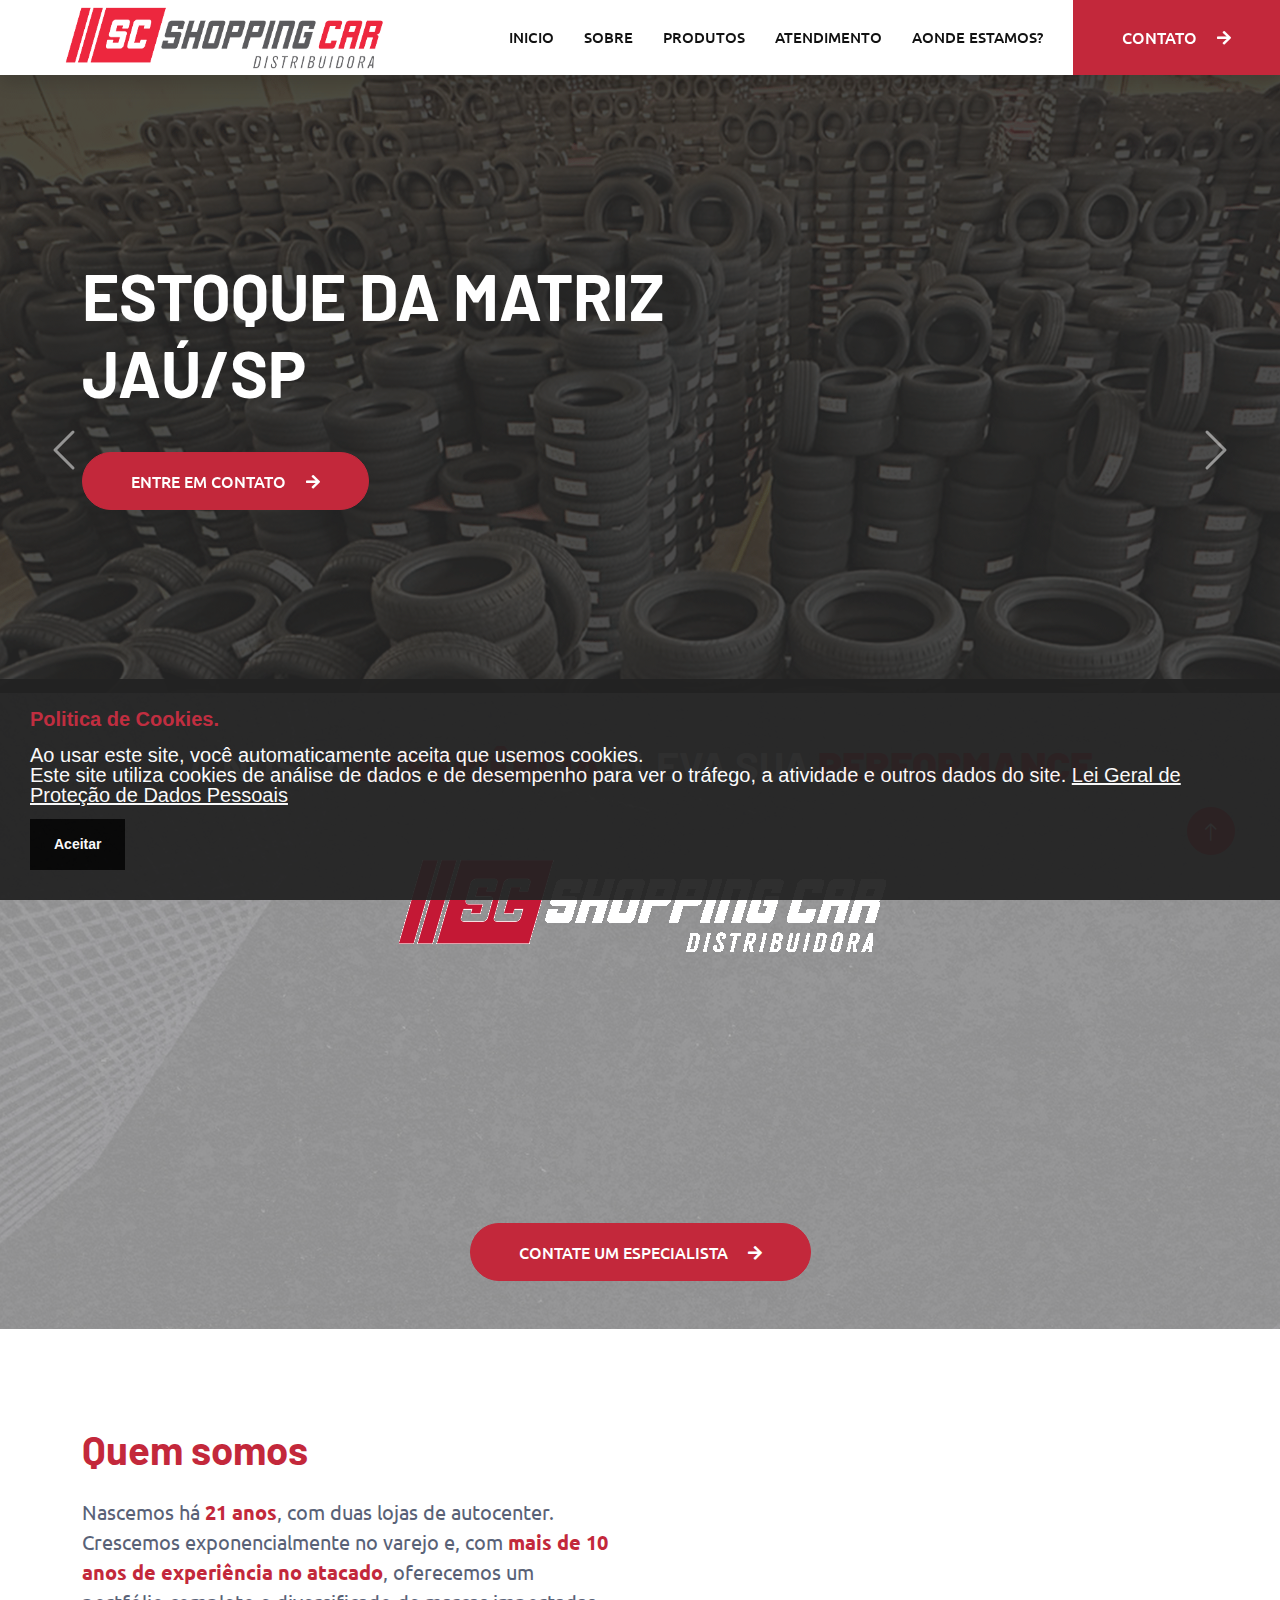
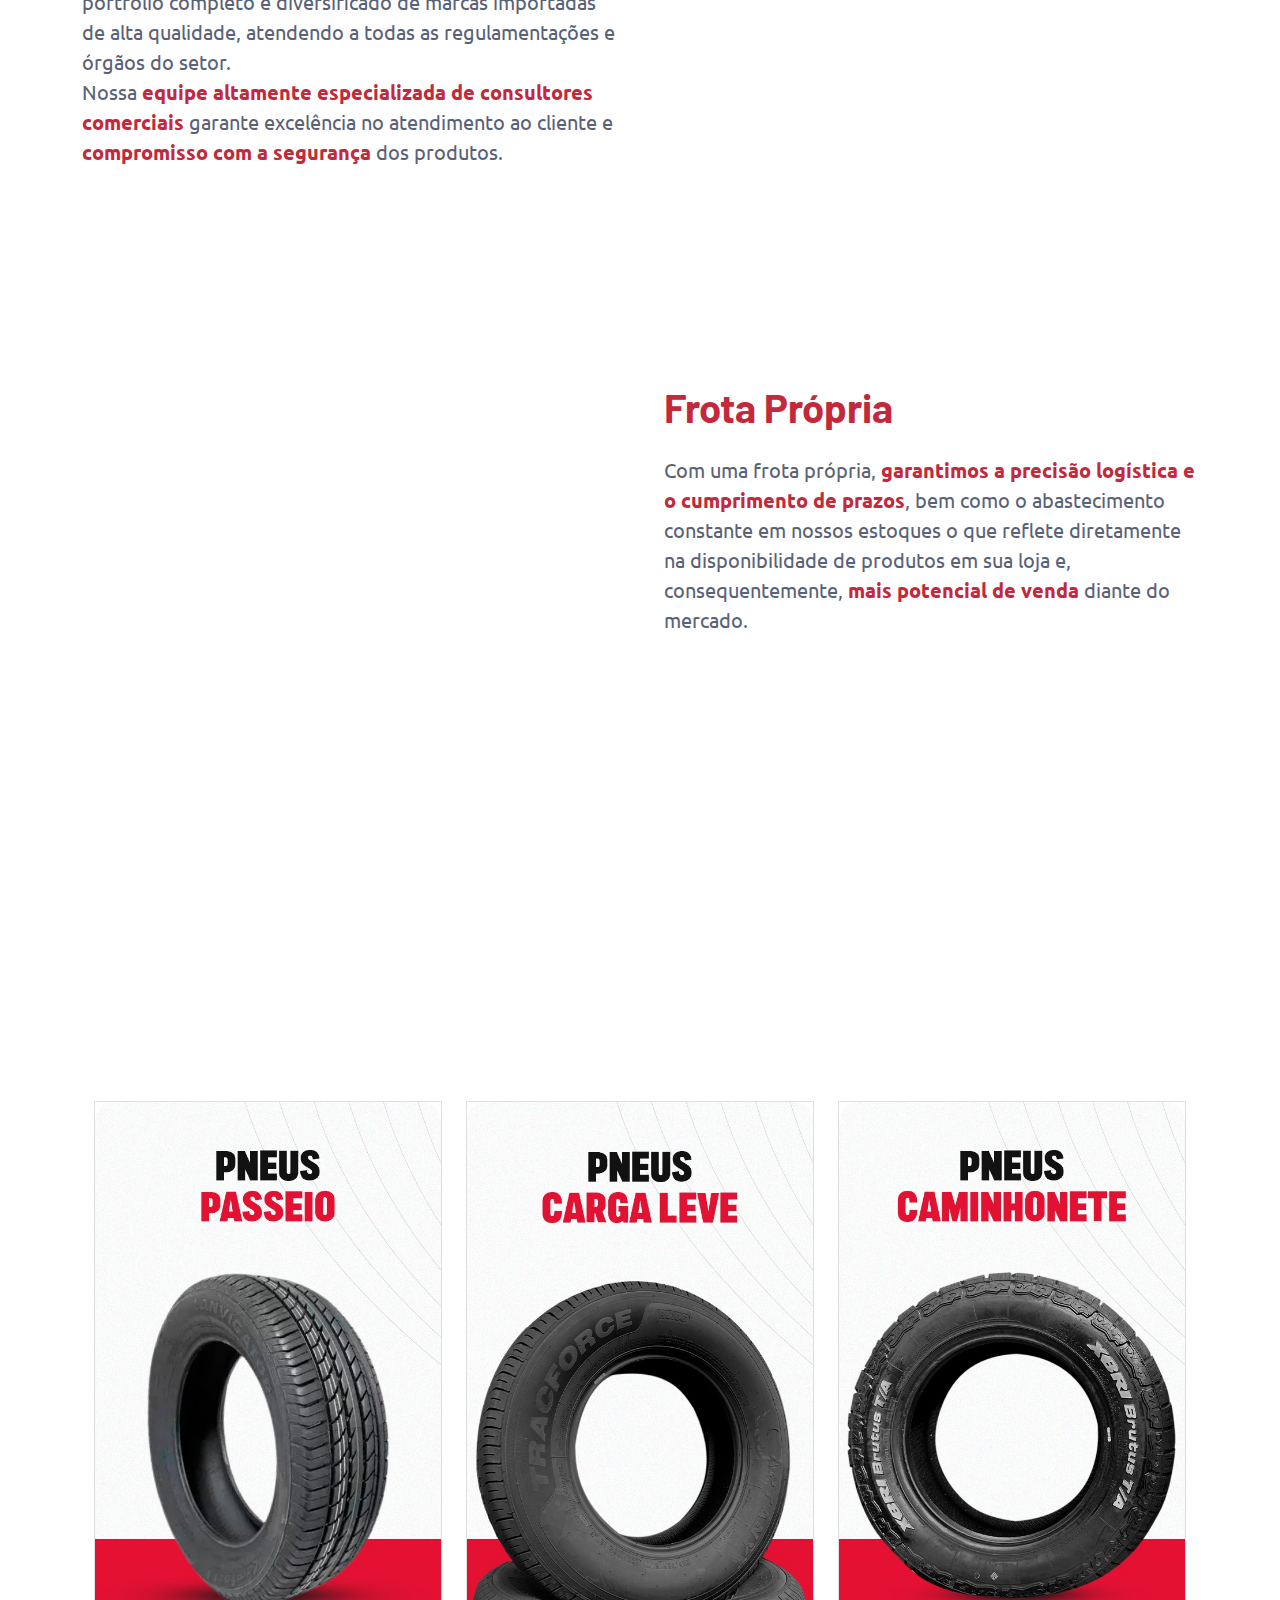
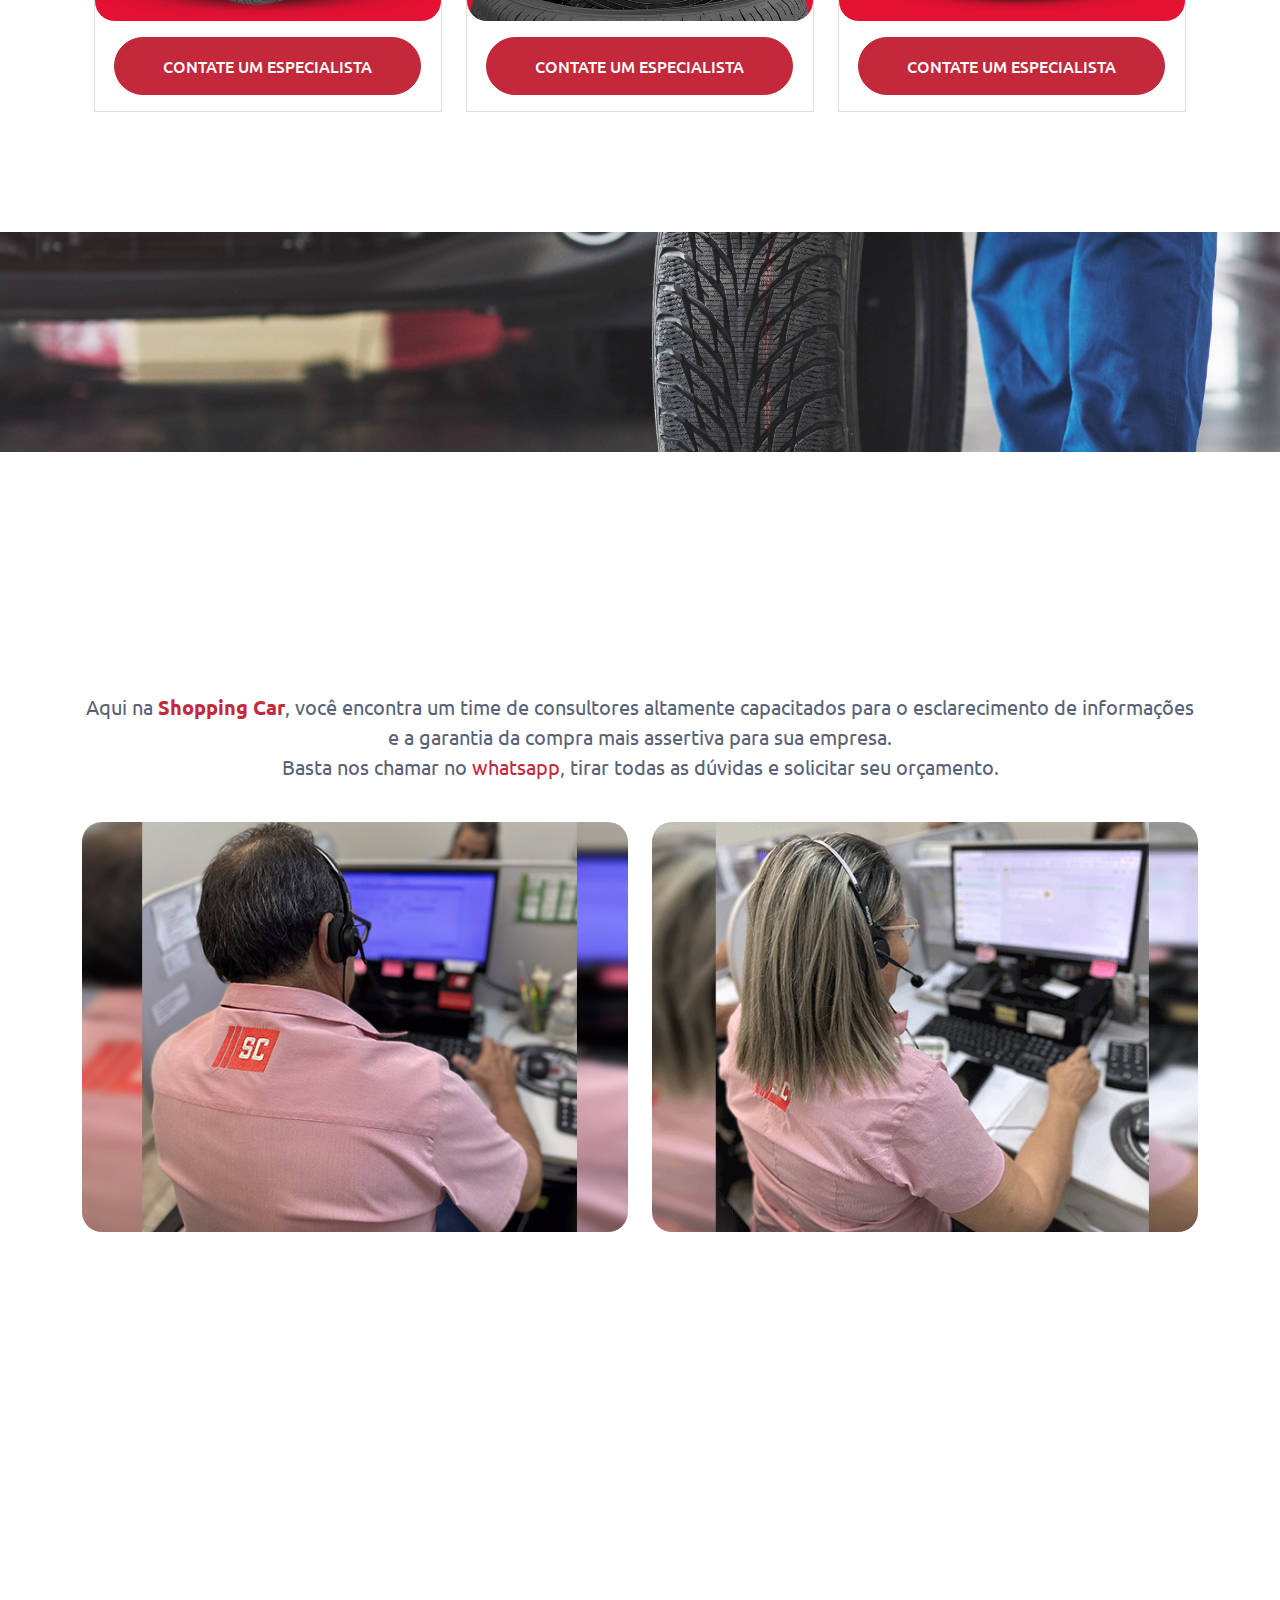
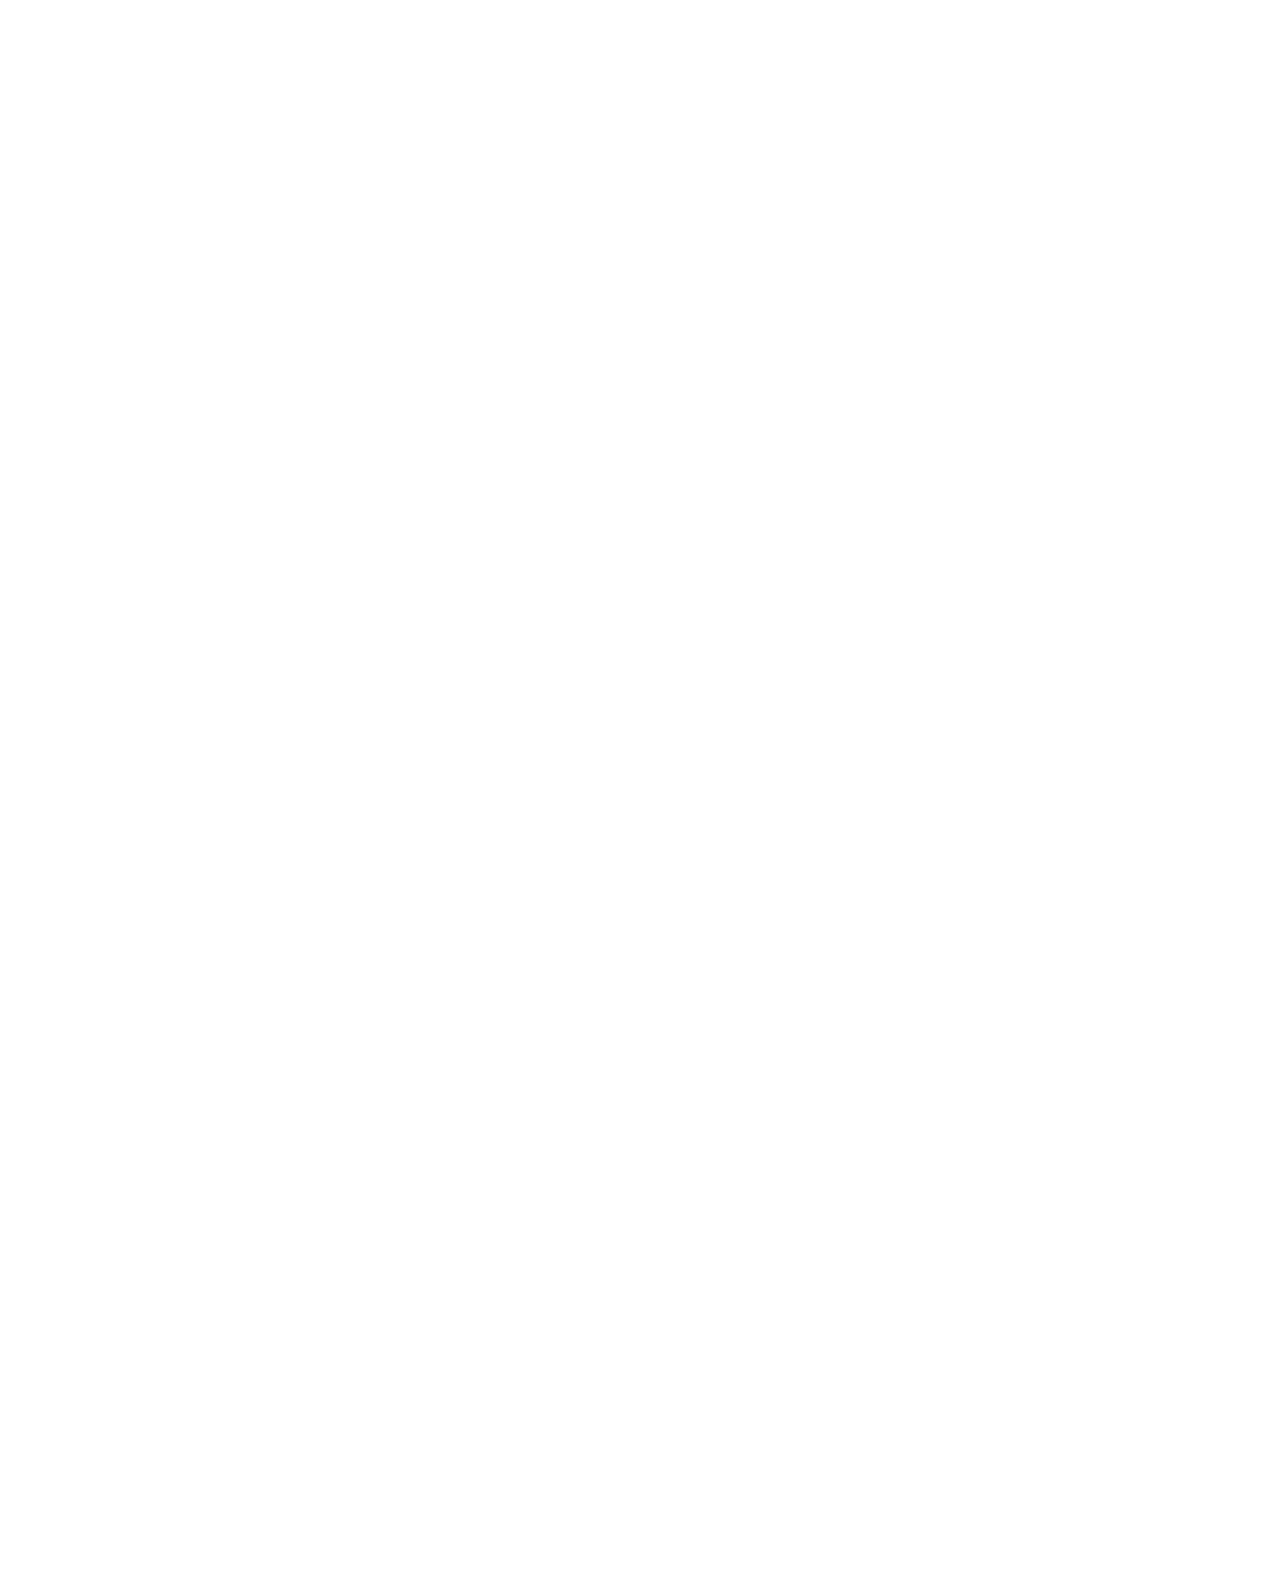
==== index.html @ 3df55d49 "Alterações do Aonde estamos e centralização de textos de contato" ====
<!DOCTYPE html>
<html lang="en">
  <head>
    <style>
      .cookieConsentContainer {
        z-index: 999;
        width: 100%;
        min-height: 20px;
        box-sizing: border-box;
        padding: 30px 30px 30px 30px;
        background: #232323;
        overflow: hidden;
        position: fixed;
        bottom: 0px;
        display: none
      }

      .cookieConsentContainer .cookieTitle a {
        font-family: OpenSans, arial, sans-serif;
        color: #fff;
        font-size: 22px;
        line-height: 20px;
        display: block
      }

      .cookieConsentContainer .cookieDesc p {
        margin: 0;
        padding: 0;
        font-family: OpenSans, arial, sans-serif;
        color: #fff;
        font-size: 13px;
        line-height: 20px;
        display: block;
        margin-top: 10px
      }

      .cookieConsentContainer .cookieDesc a {
        font-family: OpenSans, arial, sans-serif;
        color: #fff;
        text-decoration: underline
      }

      .cookieConsentContainer .cookieButton a {
        display: inline-block;
        font-family: OpenSans, arial, sans-serif;
        color: #fff !important;
        font-size: 14px;
        font-weight: 700;
        margin-top: 14px;
        background: #000;
        box-sizing: border-box;
        padding: 15px 24px;
        text-align: center;
        transition: background .3s
      }

      .cookieConsentContainer .cookieButton a:hover {
        cursor: pointer;
        background: #a83a47
      }

      @media (max-width:980px) {
        .cookieConsentContainer {
          bottom: 0 !important;
          left: 0 !important;
          width: 100% !important
        }
      }
    </style>
    <meta charset="utf-8">
    <title>Shopping Car - Centro Automotivo</title>
    <meta content="width=device-width, initial-scale=1.0" name="viewport">
    <meta content="" name="keywords">
    <meta content="" name="description">
    <!-- Favicon -->
    <link href="img/favicon.ico" rel="icon">
    <!-- Google Web Fonts -->
    <link rel="preconnect" href="https://fonts.googleapis.com">
    <link rel="preconnect" href="https://fonts.gstatic.com" crossorigin>
    <link href="https://fonts.googleapis.com/css2?family=Barlow:wght@600;700&family=Ubuntu:wght@400;500&display=swap" rel="stylesheet">
    <!-- Icon Font Stylesheet -->
    <link href="https://cdnjs.cloudflare.com/ajax/libs/font-awesome/5.10.0/css/all.min.css" rel="stylesheet">
    <link href="https://cdn.jsdelivr.net/npm/bootstrap-icons@1.4.1/font/bootstrap-icons.css" rel="stylesheet">
    <!-- Libraries Stylesheet -->
    <link href="lib/animate/animate.min.css" rel="stylesheet">
    <link href="lib/owlcarousel/assets/owl.carousel.min.css" rel="stylesheet">
    <link href="lib/tempusdominus/css/tempusdominus-bootstrap-4.min.css" rel="stylesheet" />
    <!-- Customized Bootstrap Stylesheet -->
    <link href="css/bootstrap.min.css" rel="stylesheet">
    <!-- Template Stylesheet -->
    <link href="css/style.css" rel="stylesheet">
  </head>
  <body>
    <!-- Spinner Start -->
    <div id="spinner" class="show bg-white position-fixed translate-middle w-100 vh-100 top-50 start-50 d-flex align-items-center justify-content-center">
      <div class="spinner-border text-primary" style="width: 3rem; height: 3rem;" role="status">
        <span class="sr-only">Loading...</span>
      </div>
    </div>
    <!-- Spinner End -->
    <!-- Topbar Start
    <div class="container-fluid bg-light p-0"><div class="row gx-0 d-none d-lg-flex"><div class="col-lg-7 px-5 text-start"><div class="h-100 d-inline-flex align-items-center py-3 me-4"><small class="fa fa-map-marker-alt text-primary me-2"></small><small> Rua Visconde do Rio Branco, 108 - Jaú/SP</small></div><div class="h-100 d-inline-flex align-items-center py-3"><small class="far fa-clock text-primary me-2"></small><small>Segunda - Sexta : 09.00 AM - 09.00 PM</small></div></div><div class="col-lg-5 px-5 text-end"><div class="h-100 d-inline-flex align-items-center py-3 me-4"><small class="fa fa-phone-alt text-primary me-2"></small><small>(014) 3601-3960</small></div><div class="h-100 d-inline-flex align-items-center"><a class="btn btn-sm-square bg-white text-primary me-1" href=""><i class="fab fa-facebook-f"></i></a><a class="btn btn-sm-square bg-white text-primary me-1" href=""><i class="fab fa-twitter"></i></a><a class="btn btn-sm-square bg-white text-primary me-1" href=""><i class="fab fa-linkedin-in"></i></a><a class="btn btn-sm-square bg-white text-primary me-0" href=""><i class="fab fa-instagram"></i></a></div></div></div></div>
     Topbar End -->
    <!-- Navbar Start -->
    <nav class="navbar navbar-expand-lg bg-red navbar-light shadow sticky-top p-0" style="background-color: white;">
      <a href="index.html" class="navbar-brand d-flex align-items-center px-4 px-lg-5">
        <img src="img/logo.png" class="img-fluid logo" alt="" srcset="">
      </a>
      <button type="button" class="navbar-toggler me-4" data-bs-toggle="collapse" data-bs-target="#navbarCollapse">
        <span class="navbar-toggler-icon"></span>
      </button>
      <div class="collapse navbar-collapse" id="navbarCollapse">
        <div class="navbar-nav ms-auto p-4 p-lg-0">
          <a href="#" class="nav-item nav-link" >Inicio</a>
          <a href="#sobre" class="nav-item nav-link" >Sobre</a>
          <a href="#servicos" class="nav-item nav-link" >Produtos</a>
          <a href="#atendimento" class="nav-item nav-link" >Atendimento</a>
          <a href="#aondeEstamos" class="nav-item nav-link" >Aonde Estamos?</a>
        </div>
        <a href="#contato" class="btn btn-primary py-4 px-lg-5 d-none d-lg-block" >Contato <i class="fa fa-arrow-right ms-3"></i>
        </a>
      </div>
    </nav>
    <!-- Navbar End -->
    <!-- Carousel Start -->
    <div class="container-fluid p-0 ">
      <div id="header-carousel" class="carousel slide" data-bs-ride="carousel">
        <div class="carousel-inner">
          <div class="carousel-item active">
            <img class="w-100" src="img/carrosel-estoque-jau-novo2.png" alt="Image">
            <div class="carousel-caption d-flex align-items-center">
              <div class="container">
                <div class="row align-items-center justify-content-center justify-content-lg-start">
                  <div class="col-10 col-lg-7 text-center text-lg-start">
                    <h1 class="display-3 text-white mb-4 pb-3 animated slideInDown">ESTOQUE DA MATRIZ JAÚ/SP</h1>
                    <a href="" class="btn btn-style btn-primary py-3 px-5 animated slideInDown">Entre em Contato <i class="fa fa-arrow-right ms-3"></i>
                    </a>
                  </div>
                </div>
              </div>
            </div>
          </div>
          <div class="carousel-item">
            <img class="w-100" src="img/carrosel-estoque-sorocaba-novo1.png" alt="Image">
            <div class="carousel-caption d-flex align-items-center">
              <div class="container">
                <div class="row align-items-center justify-content-center justify-content-lg-start">
                  <div class="col-10 col-lg-7 text-center text-lg-start">
                    <h1 class="display-3 text-white mb-4 pb-3 animated slideInDown">ESTOQUE DA FILIAL SOROCABA/SP</h1>
                    <a href="" class="btn btn-style btn-primary py-3 px-5 animated slideInDown">Entre em Contato<i class="fa fa-arrow-right ms-3"></i>
                    </a>
                  </div>
                </div>
              </div>
            </div>
          </div>
          <div class="carousel-item">
            <img class="w-100" src="img/carrosel-frota-novo.png" alt="Image">
            <div class="carousel-caption d-flex align-items-center">
              <div class="container">
                <div class="row align-items-center justify-content-center justify-content-lg-start">
                  <div class="col-10 col-lg-7 text-center text-lg-start">
                    <h1 class="display-3 text-white mb-4 pb-3 animated slideInDown">Frota Própria</h1>
                    <h5 class="text-white animated mb-4 pb-3slideInDown">Logística que permite entrega rápida e segura</h5>
                    <a href="" class="btn btn-style btn-primary py-3 px-5 animated slideInDown">Entre em Contato<i class="fa fa-arrow-right ms-3"></i>
                    </a>
                  </div>
                </div>
              </div>
            </div>
          </div>
          <div class="carousel-item">
            <img class="w-100" src="img/carrosel-importacao.png" alt="Image">
            <div class="carousel-caption d-flex align-items-center">
              <div class="container">
                <div class="row align-items-center justify-content-center justify-content-lg-start">
                  <div class="col-10 col-lg-7 text-center text-lg-start">
                    <h1 class="display-3 text-white mb-4 pb-3 animated slideInDown">IMPORTAÇÃO: NOSSA EXPERTISE</h1>
                    <h5 class="text-white animated mb-4 pb-3slideInDown">Garantimos os melhores preços e negociações</h5>
                    <a href="" class="btn btn-style btn-primary py-3 px-5 animated slideInDown">Entre em Contato<i class="fa fa-arrow-right ms-3"></i>
                    </a>
                  </div>
                </div>
              </div>
            </div>
          </div>
        </div>
      </div>
    </div>
    </div>
    </div>
    <button class="carousel-control-prev" type="button" data-bs-target="#header-carousel" data-bs-slide="prev">
      <span class="carousel-control-prev-icon" aria-hidden="true"></span>
      <span class="visually-hidden">Previous</span>
    </button>
    <button class="carousel-control-next" type="button" data-bs-target="#header-carousel" data-bs-slide="next">
      <span class="carousel-control-next-icon" aria-hidden="true"></span>
      <span class="visually-hidden">Next</span>
    </button>
    </div>
    </div>
    <!-- Carousel End -->

<div class="container-principal">
    <div class="  container-xxl py-5">
      <div class="container" style="text-align: center;">
        <h1 class="justify-content-center animated mb-4 pb-3 slideInDown text-uppercase" style="text-align: center; color: #fff;">A nossa <strong >experiência</strong> eleva sua <strong>performance</strong></h1>

        <div class="row g-5">
          <div class="col-lg-12">
            <div class=" text-center position-relative h-100 wow fadeIn" data-wow-delay="0.1s">
              <img class="justify-content-center mb-4 pb-3 img-fluid" src="img/logo-nova.png" alt="">
            </div>
          </div>
          <div class="col-lg-12 ">
            <div class=" text-center position-relative h-100 wow fadeIn" data-wow-delay="0.1s">
              <p class="justify-content-center  animated  slideInDown" style="color: #fff;">A Shopping Car Importadora e Distribuidora é a sua <strong style="color: #fff !important;">melhor escolha quando o assunto é pneus importados</strong>.
                <br>Temos um dos maiores estoques do País, e levamos até você as mais renomadas marcas importadas <br>com o <strong style="color: #fff !important;">atendimento personalizado</strong> de nosso time de consultores. </p>
            </div>
          </div>
          
        </div>
        <a href="" class="btn btn-style btn-primary py-3 px-5 mt-5">Contate um Especialista <i class="fa fa-arrow-right ms-3"></i></a>
      </div>
    </div>
  </div>

  <div class="mb-5">
    <div id="sobre"></div>
  </div>
    <!-- About Start -->
    
    <div class="container-xxl py-5">
      <div class="container">
        <div class="row g-5">
          <div class="col-lg-6">
            <h1 class="mb-4">
              <span class="text-primary">Quem somos</span>
            </h1>
            <p class="mb-4">Nascemos há <strong>21 anos</strong>, com duas lojas de autocenter. <br /> Crescemos exponencialmente no varejo e, com <strong>mais de 10 anos de experiência no atacado</strong>, oferecemos um portfólio completo e diversificado de marcas importadas de alta qualidade, atendendo a todas as regulamentações e órgãos do setor. <br /> Nossa <strong>equipe altamente especializada de consultores comerciais</strong> garante excelência no atendimento ao cliente e <strong>compromisso com a segurança</strong> dos produtos. </p>
          </div>
          <div class="col-lg-3">
            <div class=" text-center position-relative h-100 wow fadeIn" data-wow-delay="0.1s">
              <h3>
                <strong>Matriz Jaú</strong>
              </h3>
              <img class="img-fluid w-100 h-100" src="img/fachada-jau-novo.png" style="object-fit: cover;border-radius: 20px;" alt="">
            </div>
          </div>
          <div class="col-lg-3">
            <div class="text-center position-relative h-100 wow fadeIn" data-wow-delay="0.1s">
              <h3>
                <strong>Filial Sorocaba</strong>
              </h3>
              <img class=" img-fluid w-100 h-100" src="img/Fachada-Sorocaba-novo.png" style="object-fit: cover; border-radius: 20px;" alt="">
            </div>
          </div>
         
        </div>
      </div>
    </div>
    <div class="container-xxl py-5">
      <div class="container">
        <div class="row g-5">
       
        </div>
      </div>
    </div>
    <div class="container-xxl py-5">
      <div class="container">
        <div class="row g-5">
          <div class="col-lg-6 text-center position-relative h-100 wow fadeIn" data-wow-delay="0.1s">
            <img class=" img-fluid" src="img/frota.png" style="object-fit: cover; border-radius: 20px;" alt="">
          </div>
          <div class="col-lg-6">
            <h1 class="mb-4">
              <span class="text-primary">Frota Própria</span>
            </h1>
            <p class="mb-4">Com uma frota própria, <strong>garantimos a precisão logística e o cumprimento de prazos</strong>, bem como o abastecimento constante em nossos estoques o que reflete diretamente na disponibilidade de produtos em sua loja e, consequentemente, <strong>mais potencial de venda</strong> diante do mercado. </p>
          </div>
         
      
        </div>
      </div>
    </div>
    </div>

    <div class="mb-5">
      <div id="servicos"></div>
    </div>
  
    <div class="container-xxl service py-5">
      <div class="container">
        <div class="text-center wow fadeInUp" data-wow-delay="0.1s">
          <h1 class="mb-5"><strong>Explore Nossos Produtos </strong></h1>
          <h4 class="mb-5">Confira as nossas linhas completas de pneus para os mais diversos segmentos</h4>
        </div>
        <div class="container">
          <!-- Card deck -->
          <div class="card-deck row">
            <div class="col-xs-12 col-sm-6 col-md-4 mb-4">
              <!-- Card -->
              <div class="card">
                <!--Card image-->
                <div class="view overlay">
                  <img class="card-img-top img-fluid" style="border-radius: 20px;" src="img/pneu-de-passeio-novo.png.jpg" alt="Card image cap">
                  <a href="#!">
                    <div class="mask rgba-white-slight"></div>
                  </a>
                </div>
                <!--Card content-->
                <div class="card-body" style="text-align: center;">
                  <!--Title-->
                 
                  <!--Text-->
                  
                  <a class="btn btn-style btn-primary py-3 px-5 animated slideInDown">Contate um Especialista</a>
                </div>
              </div>
              <!-- Card -->
            </div>
            <div class="col-xs-12 col-sm-6 col-md-4">
              <!-- Card -->
              <div class="card mb-4">
                <!--Card image-->
                <div class="view overlay">
                  <img class="card-img-top img-fluid" style="border-radius: 20px;" src="img/pneu-de-carga-novo.png.jpg" alt="Card image cap">
                  <a href="#!">
                    <div class="mask rgba-white-slight"></div>
                  </a>
                </div>
                <!--Card content-->
                <div class="card-body" style="text-align: center;">
                  <!--Title-->
               
                  <!--Text-->
                 
                  <a class="btn btn-style btn-primary py-3 px-5 animated slideInDown">Contate um Especialista</a>
                </div>
              </div>
              <!-- Card -->
            </div>
            <div class="col-xs-12 col-sm-6 col-md-4">
              <!-- Card -->
              <div class="card mb-4">
                <!--Card image-->
                <div class="view overlay">
                  <img class="card-img-top img-fluid" style="border-radius: 20px;" src="img/pneu-de-caminhonete-novo-novo.png.jpg" alt="Card image cap">
                  <a href="#!">
                    <div class="mask rgba-white-slight"></div>
                  </a>
                </div>
                <!--Card content-->
                <div class="card-body" style="text-align: center;">
                  <!--Title-->
                
                  <!--Text-->
                  
                  <a class="btn btn-style btn-primary py-3 px-5 animated slideInDown">Contate um Especialista</a>
                </div>
              </div>
              <!-- Card -->
            </div>
          </div>
        </div>
      </div>
    </div>
    <!-- Fact Start -->
    <div class="container-fluid fact bg-dark my-5 py-5">
      <div class="container">
        <div class="row g-4">
          <div class="col-md-6 col-lg-3 text-center wow fadeIn" data-wow-delay="0.1s">
            <i class="fa fa-check fa-2x text-white mb-3"></i>
            <h2 class="text-white mb-2" data-toggle="counter-up">21</h2>
            <p class="text-white mb-0">Anos de Experiencia</p>
          </div>
          <div class="col-md-6 col-lg-3 text-center wow fadeIn" data-wow-delay="0.3s">
            <i class="fa fa-users-cog fa-2x text-white mb-3"></i>
            <h2 class="text-white mb-2" data-toggle="counter-up">+100</h2>
            <p class="text-white mb-0">Técnicos Especializados</p>
          </div>
          <div class="col-md-6 col-lg-3 text-center wow fadeIn" data-wow-delay="0.5s">
            <i class="fa fa-users fa-2x text-white mb-3"></i>
            <h2 class="text-white mb-2" data-toggle="counter-up">+5000</h2>
            <p class="text-white mb-0">Clientes Satisfeitos</p>
          </div>
          <div class="col-md-6 col-lg-3 text-center wow fadeIn" data-wow-delay="0.7s">
            <i class="fa fa-car fa-2x text-white mb-3"></i>
            <h2 class="text-white mb-2" data-toggle="counter-up">+2000</h2>
            <p class="text-white mb-0">Reparos</p>
          </div>
        </div>
      </div>
    </div>
    <!-- Fact End -->
    <!-- Contact Start -->
    <div class="mb-5">
      <div id="atendimento"></div>
    </div>
    <br>


    
    <div class="container-xxl py-5">
      <div class="container">
        <div class="row g-4 mb-5">
            <div class="text-center wow fadeInUp" data-wow-delay="0.1s">
                <h1 class="mb-5"><strong>Atendimento Personalizado </strong></h1>
              </div>
              <div class="col-12 text-center">
                <p> Aqui na <strong>Shopping Car</strong>, você encontra um time de consultores altamente capacitados para o esclarecimento de informações<br>
                  e a garantia da compra mais assertiva para sua empresa.<br>Basta nos chamar no <a href="#">whatsapp</a>, tirar todas as dúvidas e solicitar seu orçamento. </p>
              </div>  
              <div class="col-6 atendimento-image">
                <img class="img-fluid" style="border-radius: 20px;" src="img/atendimento.png" alt="">
            </div>
            
             
            <div class="col-6 atendimento-image">
              <img class="img-fluid" style="border-radius: 20px;" src="img/atendimento-2.png" alt="">
          </div>
        
          
          </div>
          <div class="mb-5">
            <div id="aondeEstamos"></div>
          </div>

          <div class="col-md-12 ">
            <div class="row">
              <div class="col-md-12 wow fadeIn text-center" data-wow-delay="0.1s">
                <h1 class="mb-5"><strong>Aonde Estamos </strong></h1>
                <p class="mb-5">Estamos localizados estrategicamente em Jaú/SP e Sorocaba/SP, o que  proporciona uma logística eficiente e <br><strong>garantia dos melhores prazos no Estado de São Paulo</strong>.</p>
                <img class="img-fluid"  style="border-radius: 20px;" src="img/mapa-grande-filiais-matriz-novo.png" alt="">
              </div>
            </div>
          </div>

          <div class="mb-5">
            <div id="contato"></div>
          </div>

          <br>
        <div class="text-center wow fadeInUp mt-5" data-wow-delay="0.1s">
          <h1 class="mb-5"><strong>Cadastre-se e garanta condições exclusivas</strong></h1>
        </div>
        <div class="row g-4">
          <div class="col-md-12 mb-3">
            <div class="wow fadeInUp" data-wow-delay="0.2s">
              <form action="https://formsubmit.co/guilhermelara.developer@outlook.com" method="POST">
                <div class="row g-3">
                  <div class="col-md-3">
                    <div class="form-floating">
                      <input type="text" class="form-control" id="name" name="Nome" placeholder="Nome" required>
                      <label for="name">Seu Nome</label>
                    </div>
                  </div>
                  <div class="col-3">
                    <div class="form-floating">
                      <input type="tel" class="form-control" id="subject" name="Assunto" placeholder="Assunto" required>
                      <label for="subject">Whatsapp</label>
                    </div>
                  </div>
                  <div class="col-md-6">
                    <div class="form-floating">
                      <input type="email" class="form-control" name="Email" id="email" placeholder="Email" required>
                      <label for="email">Email</label>
                    </div>
                  </div>
                
             
                  <div class="col-12">
                    <button class="btn btn-style btn-primary w-100 py-3" type="submit">Enviar</button>
                    <input type="hidden" name="_next" value="https://devguilara.github.io/shopping-car/obrigado.html">
                    <input type="text" name="_honey" style="display:none">
                    <input type="hidden" name="_captcha" value="false">
                  </div>
                </div>
              </form>
            </div>
          </div>
        </div>
        <br>
       

      </div>
    </div>
    <!-- Contact End -->
    <!-- Footer Start -->
    <div class="container-fluid bg-dark text-light footer pt-5 mt-5 wow fadeIn" data-wow-delay="0.1s">
      <div class="container py-5">
        <div class="row g-5">
          <div class="col-lg-3 col-md-6">
            <h4 class="text-light mb-4">Matriz - Jaú/SP</h4>
            <p class="mb-2">
              <i class="fa fa-map-marker-alt me-3"></i>Av. José Eduardo do Amaral Carvalho, 410
            </p>
            <p class="mb-2">
              <i class="fa fa-phone-alt me-3"></i>(14) 3418-9800
            </p>
            <p class="mb-2">
              <i class="fa fa-phone-alt me-3"></i>(14) 3418-9700
            </p>
            <p class="mb-2">
              <i class="fa fa-envelope me-3"></i>info@example.com
            </p>
            <div class="d-flex pt-2">
              <a class="btn btn-outline-light btn-social" href="">
                <i class="fab fa-facebook-f"></i>
              </a>
              <a class="btn btn-outline-light btn-social" href="">
                <i class="fab fa-instagram"></i>
              </a>
              <a class="btn btn-outline-light btn-social" href="">
                <i class="fab fa-linkedin-in"></i>
              </a>
            </div>
          </div>
          <div class="col-lg-3 col-md-6">
            <h4 class="text-light mb-4">Filial 1 – Sorocaba/SP </h4>
            <p class="mb-2">
              <i class="fa fa-map-marker-alt me-3"></i>Rua Antonio Carlos de Barros Bruni, 208
            </p>
            <p class="mb-2">
              <i class="fa fa-phone-alt me-3"></i>(15) 3318-8319
            </p>
            <p class="mb-2">
              <i class="fa fa-envelope me-3"></i>info@example.com
            </p>
          </div>
          <div class="col-lg-3 col-md-6">
            <h4 class="text-light mb-4">Institucional</h4>
            <a class="btn btn-link" href="">Trocas e devoluções</a>
            <a class="btn btn-link" href="">Manual de garantia</a>
            <a class="btn btn-link" href="">Política de Privacidade</a>
            <a class="btn btn-link" href="">Entregas</a>
          </div>
          <div class="col-lg-3 col-md-6">
            <h4 class="text-light mb-4">Empresa</h4>
            <a class="btn btn-link" href="">Quem Somos</a>
            <a class="btn btn-link" href="">Trabalhe Conosco</a>
          </div>
        </div>
      </div>
      <div class="container">
        <div class="copyright">
          <div class="row">
            <div class="col-md-6 text-center text-md-start mb-3 mb-md-0"> &copy; <a class="border-bottom" href="#">Shopping Car</a> 2023 | All Right Reserved. </a>
            </div>
            <div class="col-md-6 text-center text-md-end">
              <div class="footer-menu">
                <a href="">Lei de Dados</a>
              </div>
            </div>
          </div>
        </div>
      </div>
    </div>
    <!-- Footer End
    <a href="https://api.whatsapp.com/send?phone=51955081075&text=Hola%21%20Quisiera%20m%C3%A1s%20informaci%C3%B3n%20sobre%20Varela%202." class="float" target="_blank">
    <i class="fab fa-whatsapp my-float"></i>
    </a>
     -->
    <!-- Back to Top -->
    <a href="#" class="btn btn-style btn-lg btn-primary btn-lg-square back-to-top">
      <i class="bi bi-arrow-up"></i>
    </a>
    <!-- Meta Pixel Code -->
    <script>
      !function(f, b, e, v, n, t, s) {
        if (f.fbq) return;
        n = f.fbq = function() {
          n.callMethod ? n.callMethod.apply(n, arguments) : n.queue.push(arguments)
        };
        if (!f._fbq) f._fbq = n;
        n.push = n;
        n.loaded = !0;
        n.version = '2.0';
        n.queue = [];
        t = b.createElement(e);
        t.async = !0;
        t.src = v;
        s = b.getElementsByTagName(e)[0];
        s.parentNode.insertBefore(t, s)
      }(window, document, 'script', 'https://connect.facebook.net/en_US/fbevents.js');
      fbq('init', '599677485477394');
      fbq('track', 'PageView');
    </script>
    <noscript>
      <img height="1" width="1" style="display:none" src="https://www.facebook.com/tr?id=599677485477394&ev=PageView&noscript=1" />
    </noscript>
    <!-- End Meta Pixel Code -->
    <!-- JavaScript Libraries -->
    <script src="https://code.jquery.com/jquery-3.4.1.min.js"></script>
    <script src="https://cdn.jsdelivr.net/npm/bootstrap@5.0.0/dist/js/bootstrap.bundle.min.js"></script>
    <script src="lib/wow/wow.min.js"></script>
    <script src="lib/easing/easing.min.js"></script>
    <script src="lib/waypoints/waypoints.min.js"></script>
    <script src="lib/counterup/counterup.min.js"></script>
    <script src="lib/owlcarousel/owl.carousel.min.js"></script>
    <script src="lib/tempusdominus/js/moment.min.js"></script>
    <script src="lib/tempusdominus/js/moment-timezone.min.js"></script>
    <script src="lib/tempusdominus/js/tempusdominus-bootstrap-4.min.js"></script>
    <!-- Template Javascript -->
    <script>var purecookieTitle="<p style='color:#c3283b; '><strong>Politica de Cookies.</strong></p>",purecookieDesc="Ao usar este site, você automaticamente aceita que usemos cookies. <br/> Este site utiliza cookies de análise de dados e de desempenho para ver o tráfego, a atividade e outros dados do site.",purecookieLink='<a href="https://www.planalto.gov.br/ccivil_03/_ato2015-2018/2018/lei/l13709.htm" target="_blank">Lei Geral de Proteção de Dados Pessoais</a>',purecookieButton="Aceitar";function pureFadeIn(e,o){var i=document.getElementById(e);i.style.opacity=0,i.style.display=o||"block",function e(){var o=parseFloat(i.style.opacity);(o+=.02)>1||(i.style.opacity=o,requestAnimationFrame(e))}()}function pureFadeOut(e){var o=document.getElementById(e);o.style.opacity=1,function e(){(o.style.opacity-=.02)<0?o.style.display="none":requestAnimationFrame(e)}()}function setCookie(e,o,i){var t="";if(i){var n=new Date;n.setTime(n.getTime()+24*i*60*60*1e3),t="; expires="+n.toUTCString()}document.cookie=e+"="+(o||"")+t+"; path=/"}function getCookie(e){for(var o=e+"=",i=document.cookie.split(";"),t=0;t<i.length;t++){for(var n=i[t];" "==n.charAt(0);)n=n.substring(1,n.length);if(0==n.indexOf(o))return n.substring(o.length,n.length)}return null}function eraseCookie(e){document.cookie=e+"=; Max-Age=-99999999;"}function cookieConsent(){getCookie("purecookieDismiss")||(document.body.innerHTML+='<div class="cookieConsentContainer" id="cookieConsentContainer"><div class="cookieTitle"><a>'+purecookieTitle+'</a></div><div class="cookieDesc"><p>'+purecookieDesc+" "+purecookieLink+'</p></div><div class="cookieButton"><a onClick="purecookieDismiss();">'+purecookieButton+"</a></div></div>",pureFadeIn("cookieConsentContainer"))}function purecookieDismiss(){setCookie("purecookieDismiss","1",7),pureFadeOut("cookieConsentContainer")}window.onload=function(){cookieConsent()};</script>
    <script src="js/main.js"></script>
  </body>
</html>
---- css/style.css ----
/********** Template CSS **********/
:root {
    --primary: #c3283b;
    --secondary: #5c5e64;
    --light: #F2F2F2;
    --dark: #111111;
}
strong {
    color: #c3283b !important;
}
p {
    font-size: 20px !important;
}
.fw-medium {
    font-weight: 600 !important;
}

.back-to-top {
    position: fixed;
    display: none;
    right: 45px;
    bottom: 45px;
    z-index: 99;
}


/*** Spinner ***/
#spinner {
    opacity: 0;
    visibility: hidden;
    transition: opacity .5s ease-out, visibility 0s linear .5s;
    z-index: 99999;
}

#spinner.show {
    transition: opacity .5s ease-out, visibility 0s linear 0s;
    visibility: visible;
    opacity: 1;
}


/*** Button ***/
.btn {
    font-weight: 500;
    text-transform: uppercase;
    transition: .5s;
}

.btn.btn-primary,
.btn.btn-secondary {
    color: #FFFFFF;
}

.btn-square {
    width: 38px;
    height: 38px;
}

.btn-sm-square {
    width: 32px;
    height: 32px;
}

.btn-lg-square {
    width: 48px;
    height: 48px;
}

.btn-square,
.btn-sm-square,
.btn-lg-square {
    padding: 0;
    display: flex;
    align-items: center;
    justify-content: center;
    font-weight: normal;
    border-radius: 2px;
}
.logo{
   height:100px !important;
}

/*** Navbar ***/
.navbar .dropdown-toggle::after {
    border: none;
    content: "\f107";
    font-family: "Font Awesome 5 Free";
    font-weight: 900;
    vertical-align: middle;
    margin-left: 8px;
}

.navbar-light .navbar-nav .nav-link {
    margin-right: 30px;
    padding: 25px 0;
    color: #FFFFFF;
    font-size: 15px;
    text-transform: uppercase;
    outline: none;
    text-align: center;
}

.navbar-light .navbar-nav .nav-link:hover,
.navbar-light .navbar-nav .nav-link.active {
    color: var(--primary);
}

@media (max-width: 991.98px) {
    .navbar-light .navbar-nav .nav-link  {
        margin-right: 0;
        padding: 10px 0;
    }

    .navbar-light .navbar-nav {
        border-top: 1px solid #EEEEEE;
    }
}

.navbar-light .navbar-brand,
.navbar-light a.btn {
    height: 75px;
}

.navbar-light .navbar-nav .nav-link {
    color: var(--dark);
    font-weight: 500;
}

.navbar-light.sticky-top {
    top: -100px;
    transition: .5s;
}

@media (min-width: 992px) {
    .navbar .nav-item .dropdown-menu {
        display: block;
        border: none;
        margin-top: 0;
        top: 150%;
        opacity: 0;
        visibility: hidden;
        transition: .5s;
    }

    .navbar .nav-item:hover .dropdown-menu {
        top: 100%;
        visibility: visible;
        transition: .5s;
        opacity: 1;
    }
}


/*** Header ***/
.carousel-caption {
    top: 0;
    left: 0;
    right: 0;
    bottom: 0;
    background: rgba(0, 0, 0, .7);
    z-index: 1;
}

.carousel-control-prev,
.carousel-control-next {
    width: 10%;
}

.carousel-control-prev-icon,
.carousel-control-next-icon {
    width: 3rem;
    height: 3rem;
}

@media (max-width: 768px) {
    #header-carousel .carousel-item {
        position: relative;
        min-height: 450px;
    }
    
    #header-carousel .carousel-item img {
        position: absolute;
        width: 100%;
        height: 100%;
        object-fit: cover;
    }
}

.page-header {
    background-position: center center;
    background-repeat: no-repeat;
    background-size: cover;
}

.page-header-inner {
    background: rgba(0, 0, 0, .7);
}

.breadcrumb-item + .breadcrumb-item::before {
    color: var(--light);
}


/*** Facts ***/
.fact {
    background: url(../img/bg-1.png);
    background-position: center center;
    background-repeat: no-repeat;
    background-size: cover;
}


/*** Service ***/
.service .nav .nav-link {
    background: var(--light);
    transition: .5s;
}

.service .nav .nav-link.active {
    background: var(--primary);
}

.service .nav .nav-link.active h4 {
    color: #FFFFFF !important;
}


/*** Booking ***/
.booking {
    background: linear-gradient(rgba(0, 0, 0, .7), rgba(0, 0, 0, .7)), url(../img/carousel-bg-2.jpg) center center no-repeat;
    background-size: cover;
}

.bootstrap-datetimepicker-widget.bottom {
    top: auto !important;
}

.bootstrap-datetimepicker-widget .table * {
    border-bottom-width: 0px;
}

.bootstrap-datetimepicker-widget .table th {
    font-weight: 500;
}

.bootstrap-datetimepicker-widget.dropdown-menu {
    padding: 10px;
    border-radius: 2px;
}

.bootstrap-datetimepicker-widget table td.active,
.bootstrap-datetimepicker-widget table td.active:hover {
    background: var(--primary);
}

.bootstrap-datetimepicker-widget table td.today::before {
    border-bottom-color: var(--primary);
}


/*** Team ***/
.team-item .team-overlay {
    display: flex;
    align-items: center;
    justify-content: center;
    background: var(--primary);
    transform: scale(0);
    transition: .5s;
}

.team-item:hover .team-overlay {
    transform: scale(1);
}

.team-item .team-overlay .btn {
    color: var(--primary);
    background: #FFFFFF;
}

.team-item .team-overlay .btn:hover {
    color: #FFFFFF;
    background: var(--secondary)
}


/*** Testimonial ***/
.testimonial-carousel .owl-item .testimonial-text,
.testimonial-carousel .owl-item.center .testimonial-text * {
    transition: .5s;
}

.testimonial-carousel .owl-item.center .testimonial-text {
    background: var(--primary) !important;
}

.testimonial-carousel .owl-item.center .testimonial-text * {
    color: #FFFFFF !important;
}

.testimonial-carousel .owl-dots {
    margin-top: 24px;
    display: flex;
    align-items: flex-end;
    justify-content: center;
}

.testimonial-carousel .owl-dot {
    position: relative;
    display: inline-block;
    margin: 0 5px;
    width: 15px;
    height: 15px;
    border: 1px solid #CCCCCC;
    transition: .5s;
}

.testimonial-carousel .owl-dot.active {
    background: var(--primary);
    border-color: var(--primary);
}


/*** Footer ***/
.footer {
    background: linear-gradient(rgba(0, 0, 0, .9), rgba(0, 0, 0, .9)), url(../img/carousel-bg-1.jpg) center center no-repeat;
    background-size: cover;
}

.footer .btn.btn-social {
    margin-right: 5px;
    width: 35px;
    height: 35px;
    display: flex;
    align-items: center;
    justify-content: center;
    color: var(--light);
    border: 1px solid #FFFFFF;
    border-radius: 35px;
    transition: .3s;
}


.footer .btn.btn-social:hover {
    color: var(--primary);
}

.footer .btn.btn-link {
    display: block;
    margin-bottom: 5px;
    padding: 0;
    text-align: left;
    color: #FFFFFF;
    font-size: 15px;
    font-weight: normal;
    text-transform: capitalize;
    transition: .3s;
}

.footer .btn.btn-link::before {
    position: relative;
    content: "\f105";
    font-family: "Font Awesome 5 Free";
    font-weight: 900;
    margin-right: 10px;
}

.footer .btn.btn-link:hover {
    letter-spacing: 1px;
    box-shadow: none;
}

.footer .copyright {
    padding: 25px 0;
    font-size: 15px;
    border-top: 1px solid rgba(256, 256, 256, .1);
}

.footer .copyright a {
    color: var(--light);
}

.footer .footer-menu a {
    margin-right: 15px;
    padding-right: 15px;
    border-right: 1px solid rgba(255, 255, 255, .3);
}

.footer .footer-menu a:last-child {
    margin-right: 0;
    padding-right: 0;
    border-right: none;
}
.card-img-top {
    width: 100%;
    object-fit: cover;
}
.btn-style {
    border-radius: 35px !important; 
}
.form-control{
    border-radius: 15px;
}
@media (max-width: 768px){
    .card-img-top {
        width: 100%;
        height: auto;
        object-fit: cover;
    }
    p {
        font-size: 20px !important;
    }   

    .view .overlay img {
        height: 10% ;
    }

    .atendimento-image{
        width: 100%;
    }
}


.float{
	position:fixed;
	width:60px;
	height:60px;
	bottom:120px;
	right:40px;
	background-color:#25d366;
	color:#FFF;
	border-radius:50px;
	text-align:center;
  font-size:30px;
	box-shadow: 2px 2px 3px #999;
  z-index:100;
}

.my-float{
	margin-top:16px;
}

.container-principal{
    background-image: url(../img/banner-bg.png);
    
    
}
@media only screen and (min-width: 1900px){
    .container-principal{
        background-image: url(../img/bg-principal-novo.png);
        
        
    }
}

.container-principal strong{
        color:black;
}
.carousel-item img{
    opacity: 55%;
}
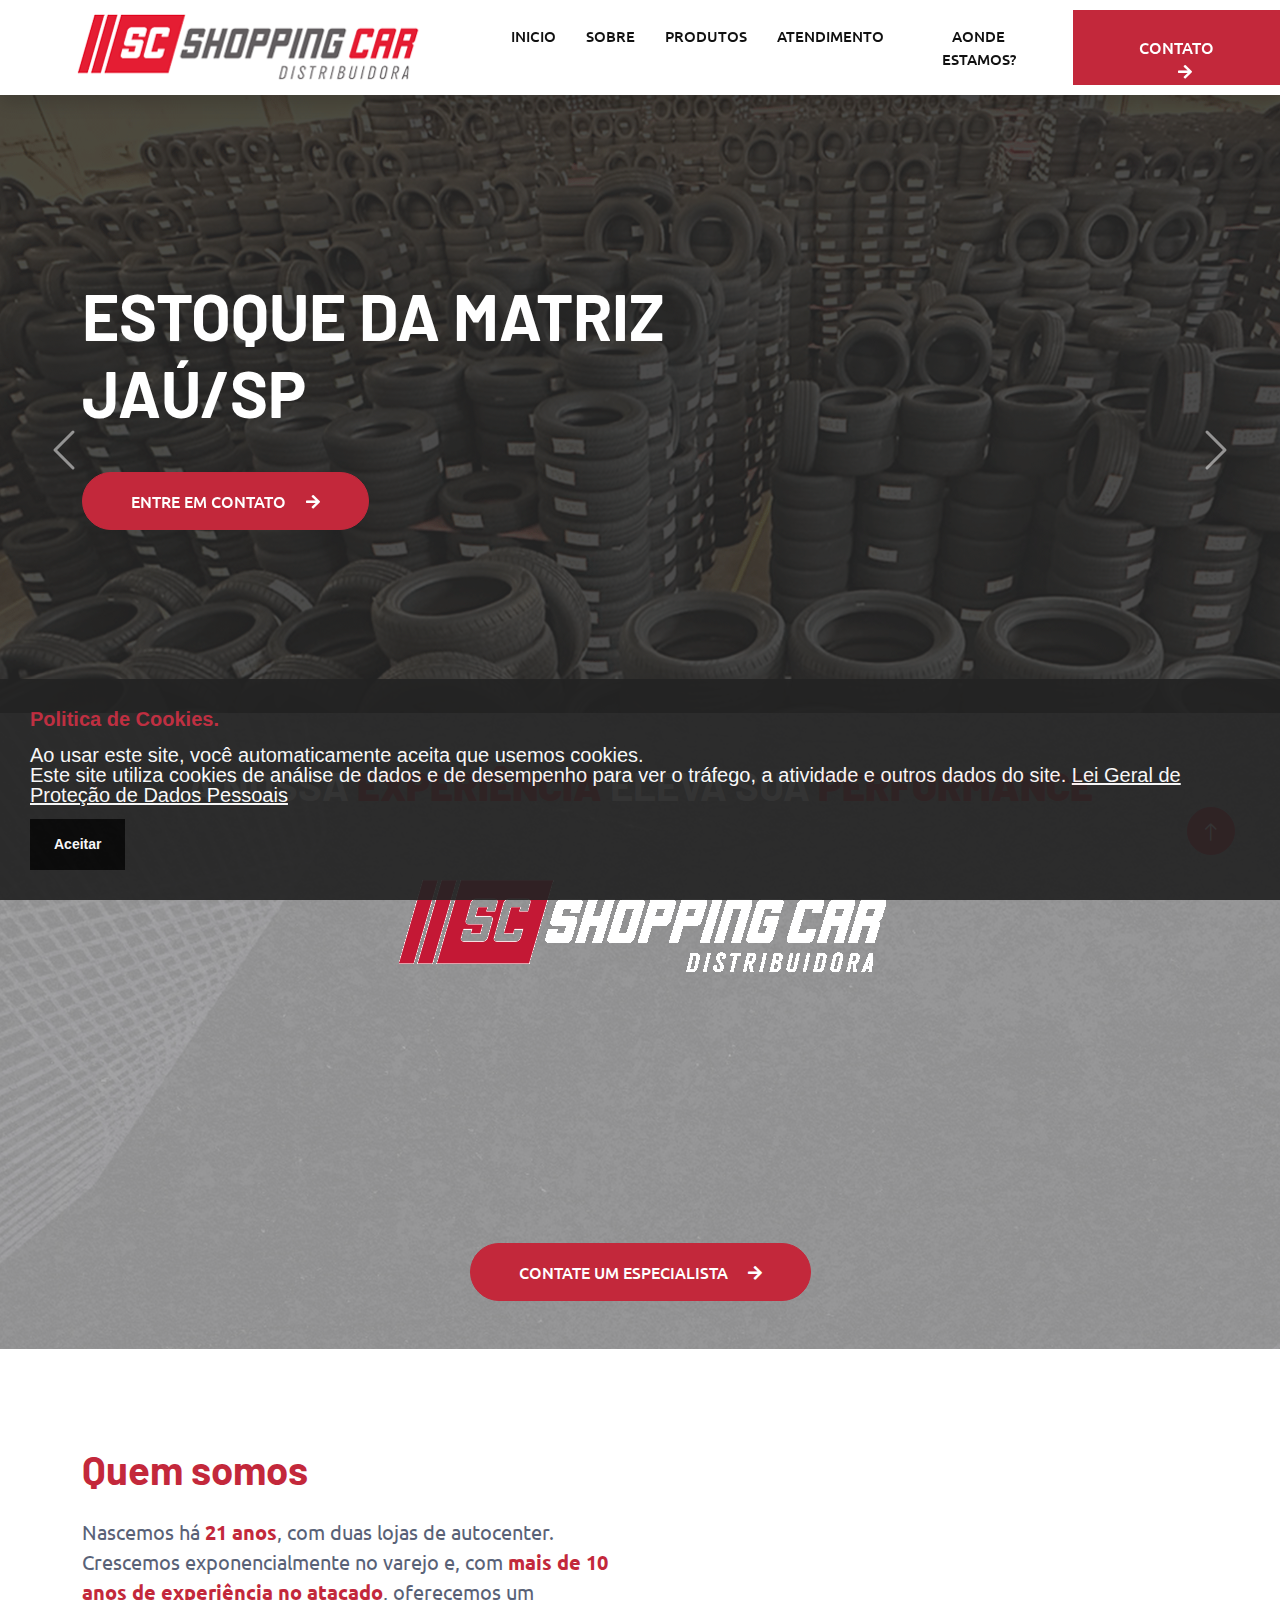
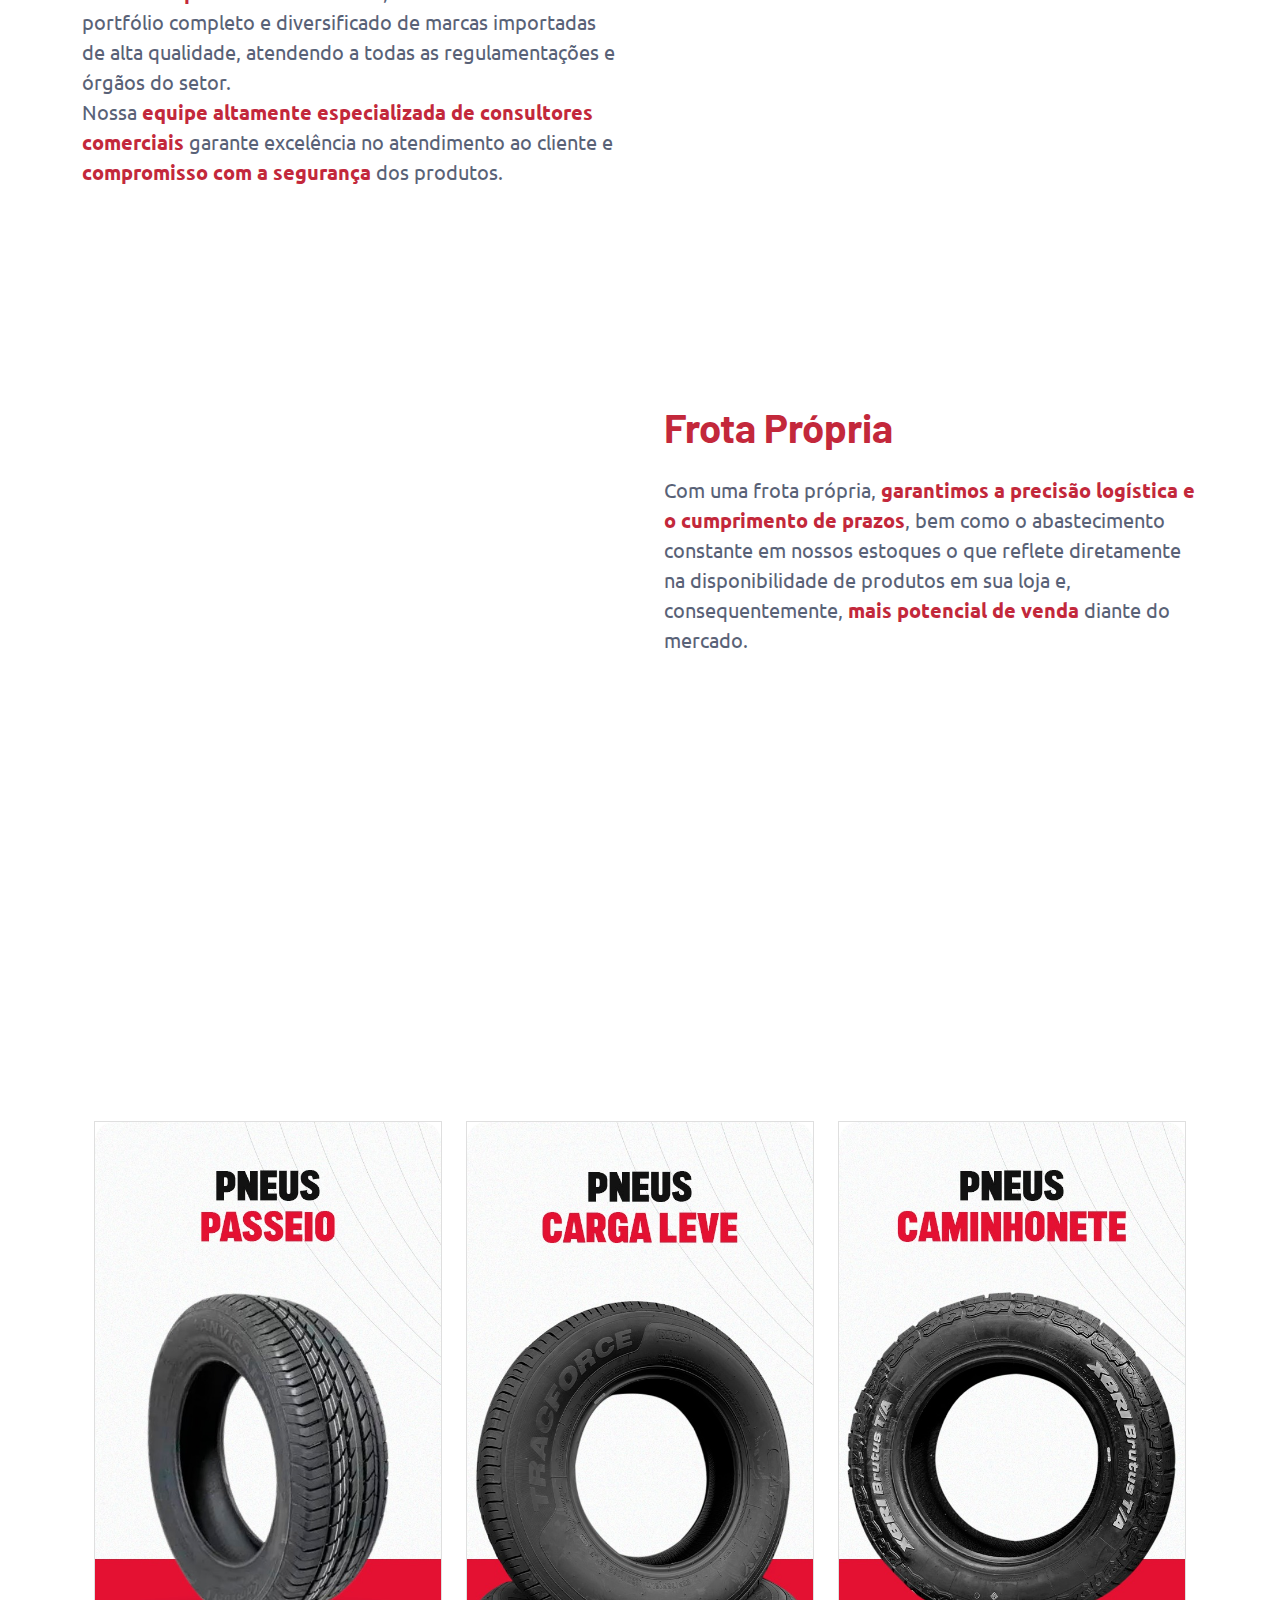
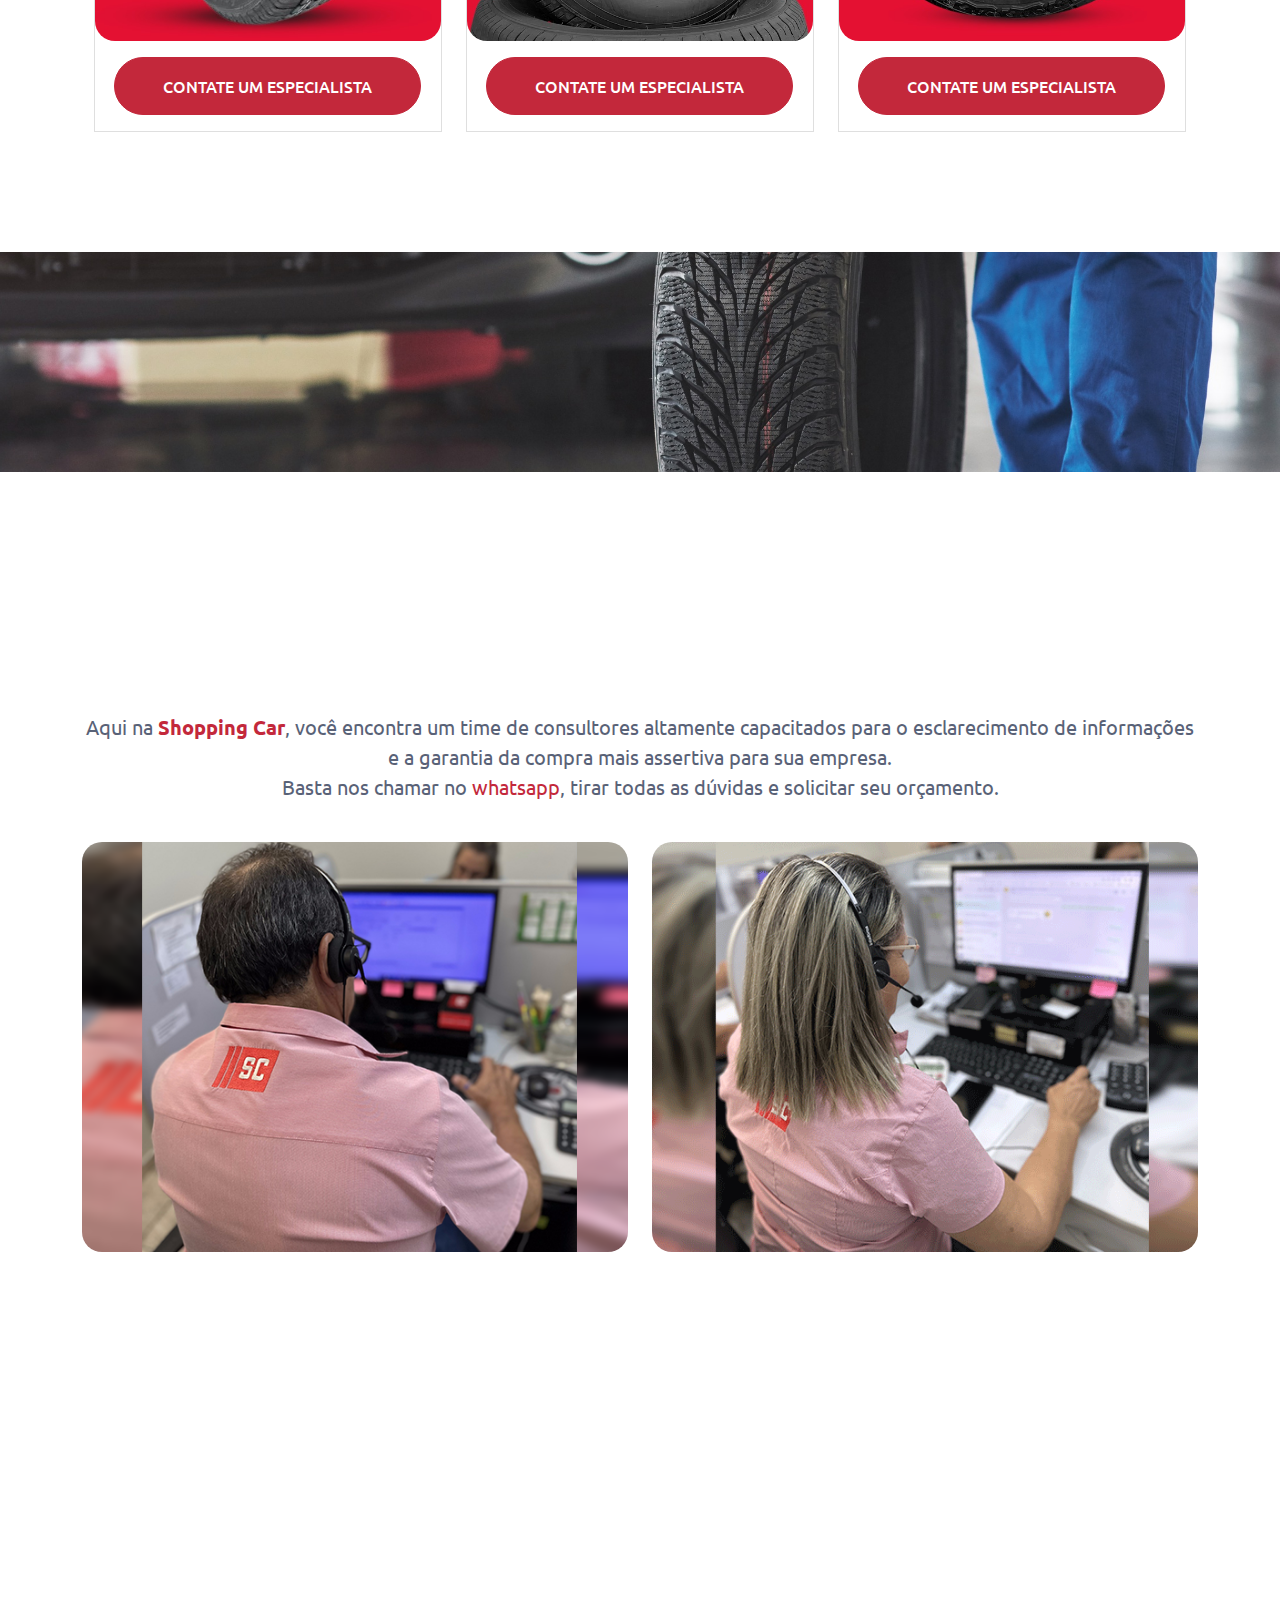
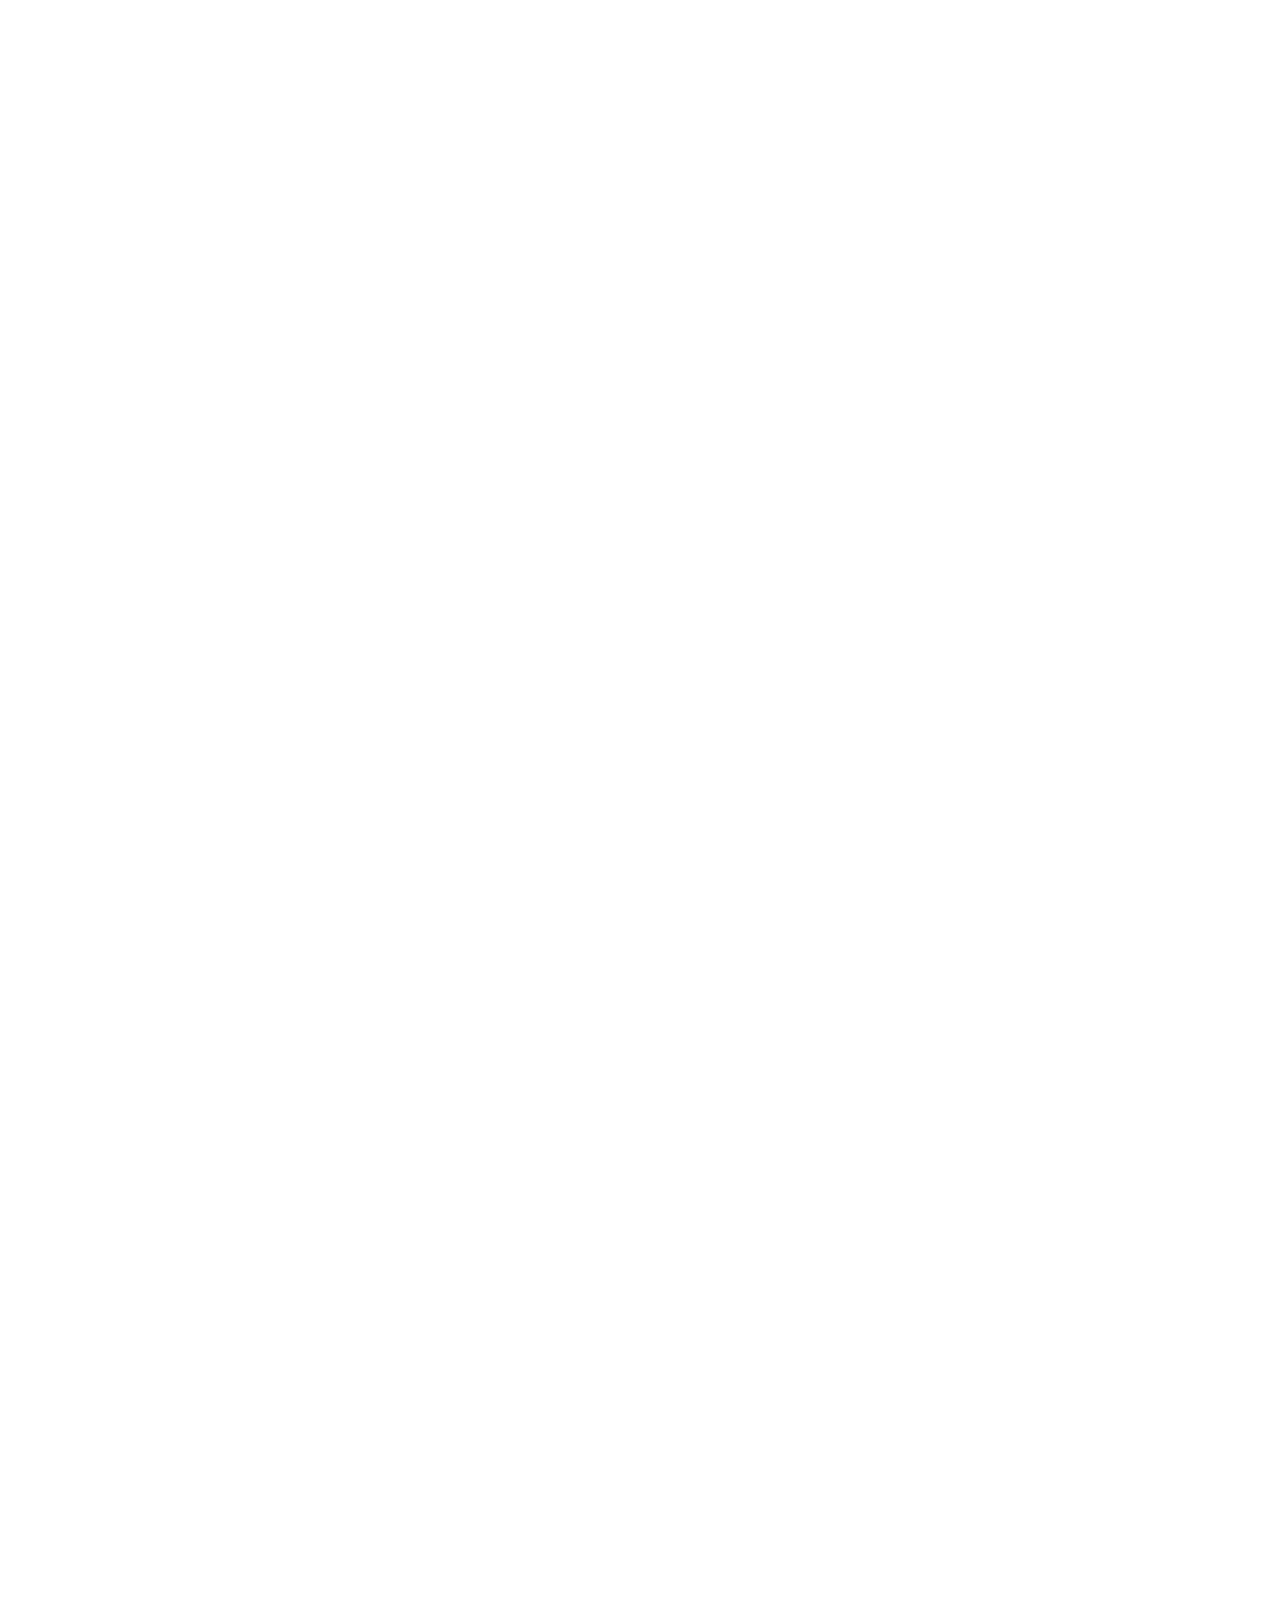
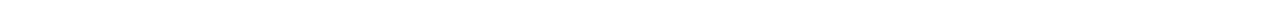
==== commit 61bdd1c6: "Alterações do Aonde estamos e centralização de textos de contato" ====
--- a/index.html
+++ b/index.html
@@ -104,7 +104,7 @@
     <!-- Navbar Start -->
     <nav class="navbar navbar-expand-lg bg-red navbar-light shadow sticky-top p-0" style="background-color: white;">
       <a href="index.html" class="navbar-brand d-flex align-items-center px-4 px-lg-5">
-        <img src="img/logo.png" class="img-fluid logo" alt="" srcset="">
+        <img src="img/logo-navbar.png" class="img-fluid" alt="" srcset="">
       </a>
       <button type="button" class="navbar-toggler me-4" data-bs-toggle="collapse" data-bs-target="#navbarCollapse">
         <span class="navbar-toggler-icon"></span>
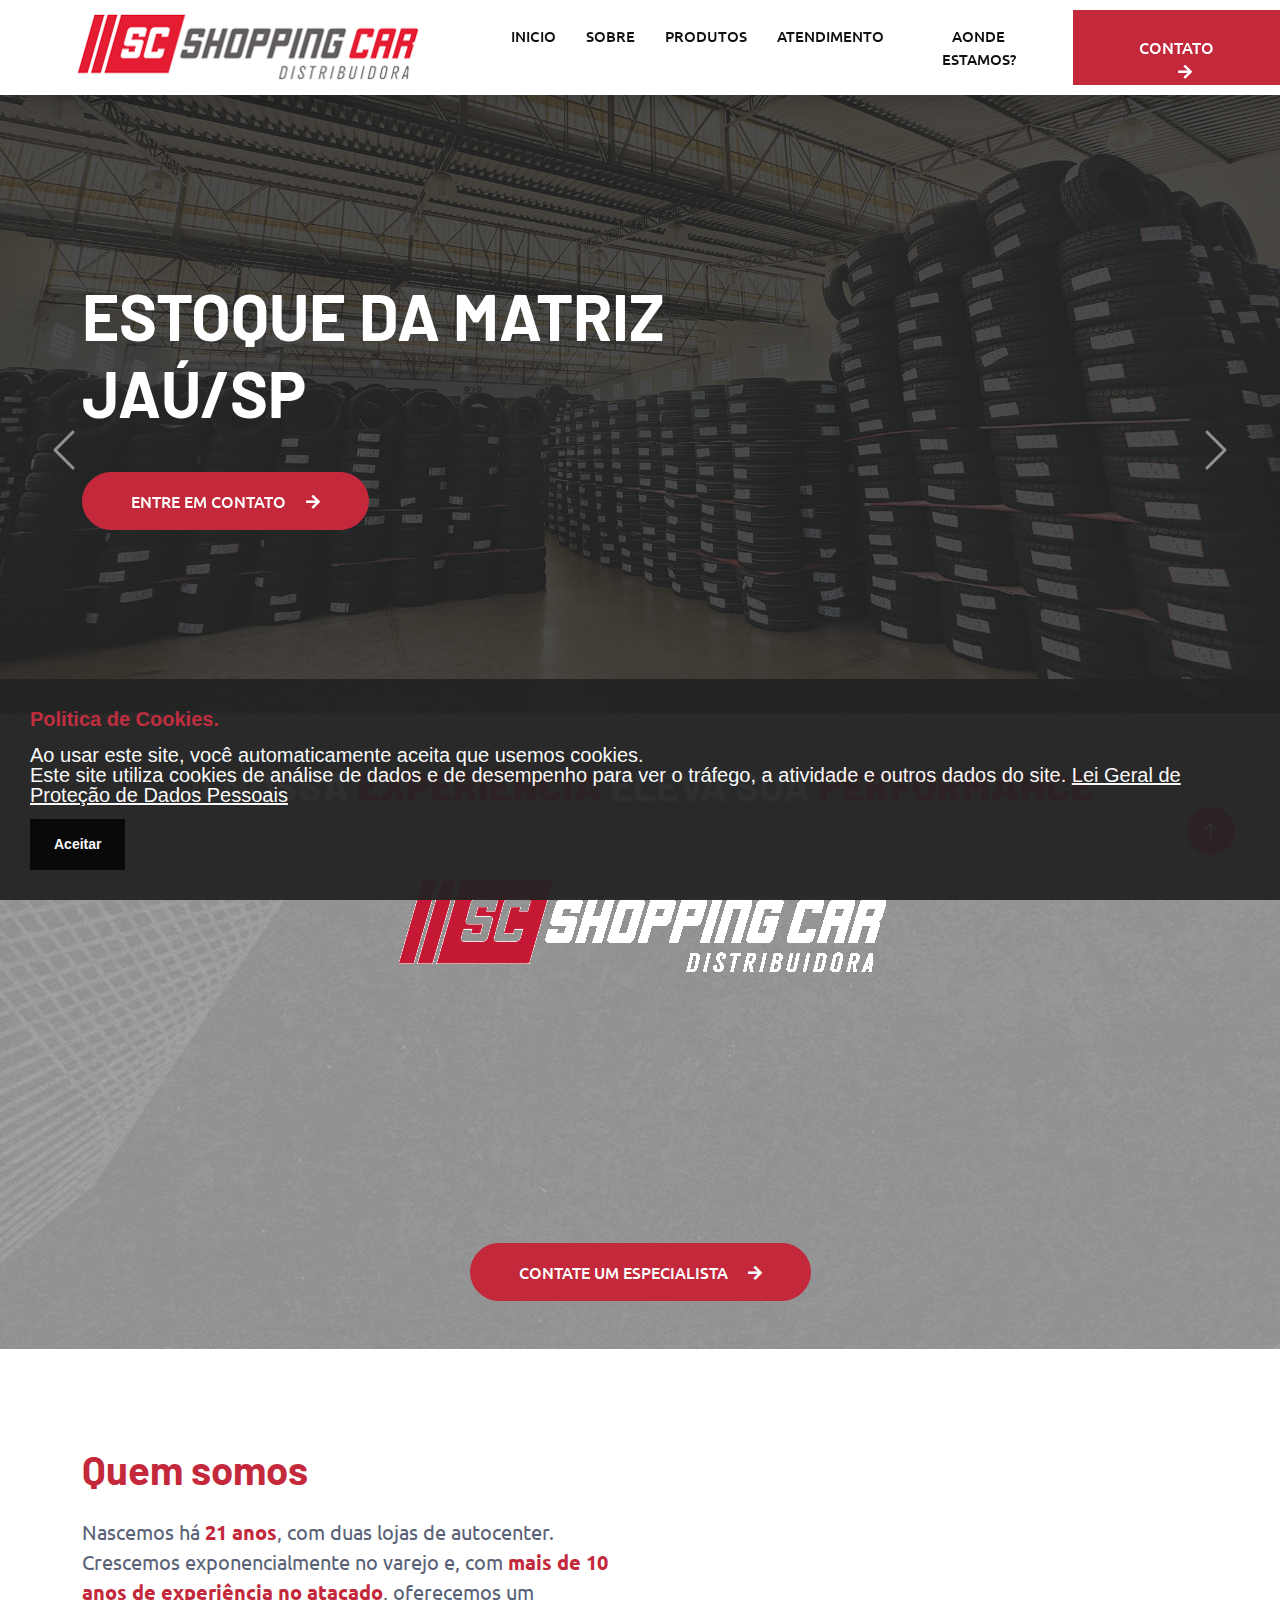
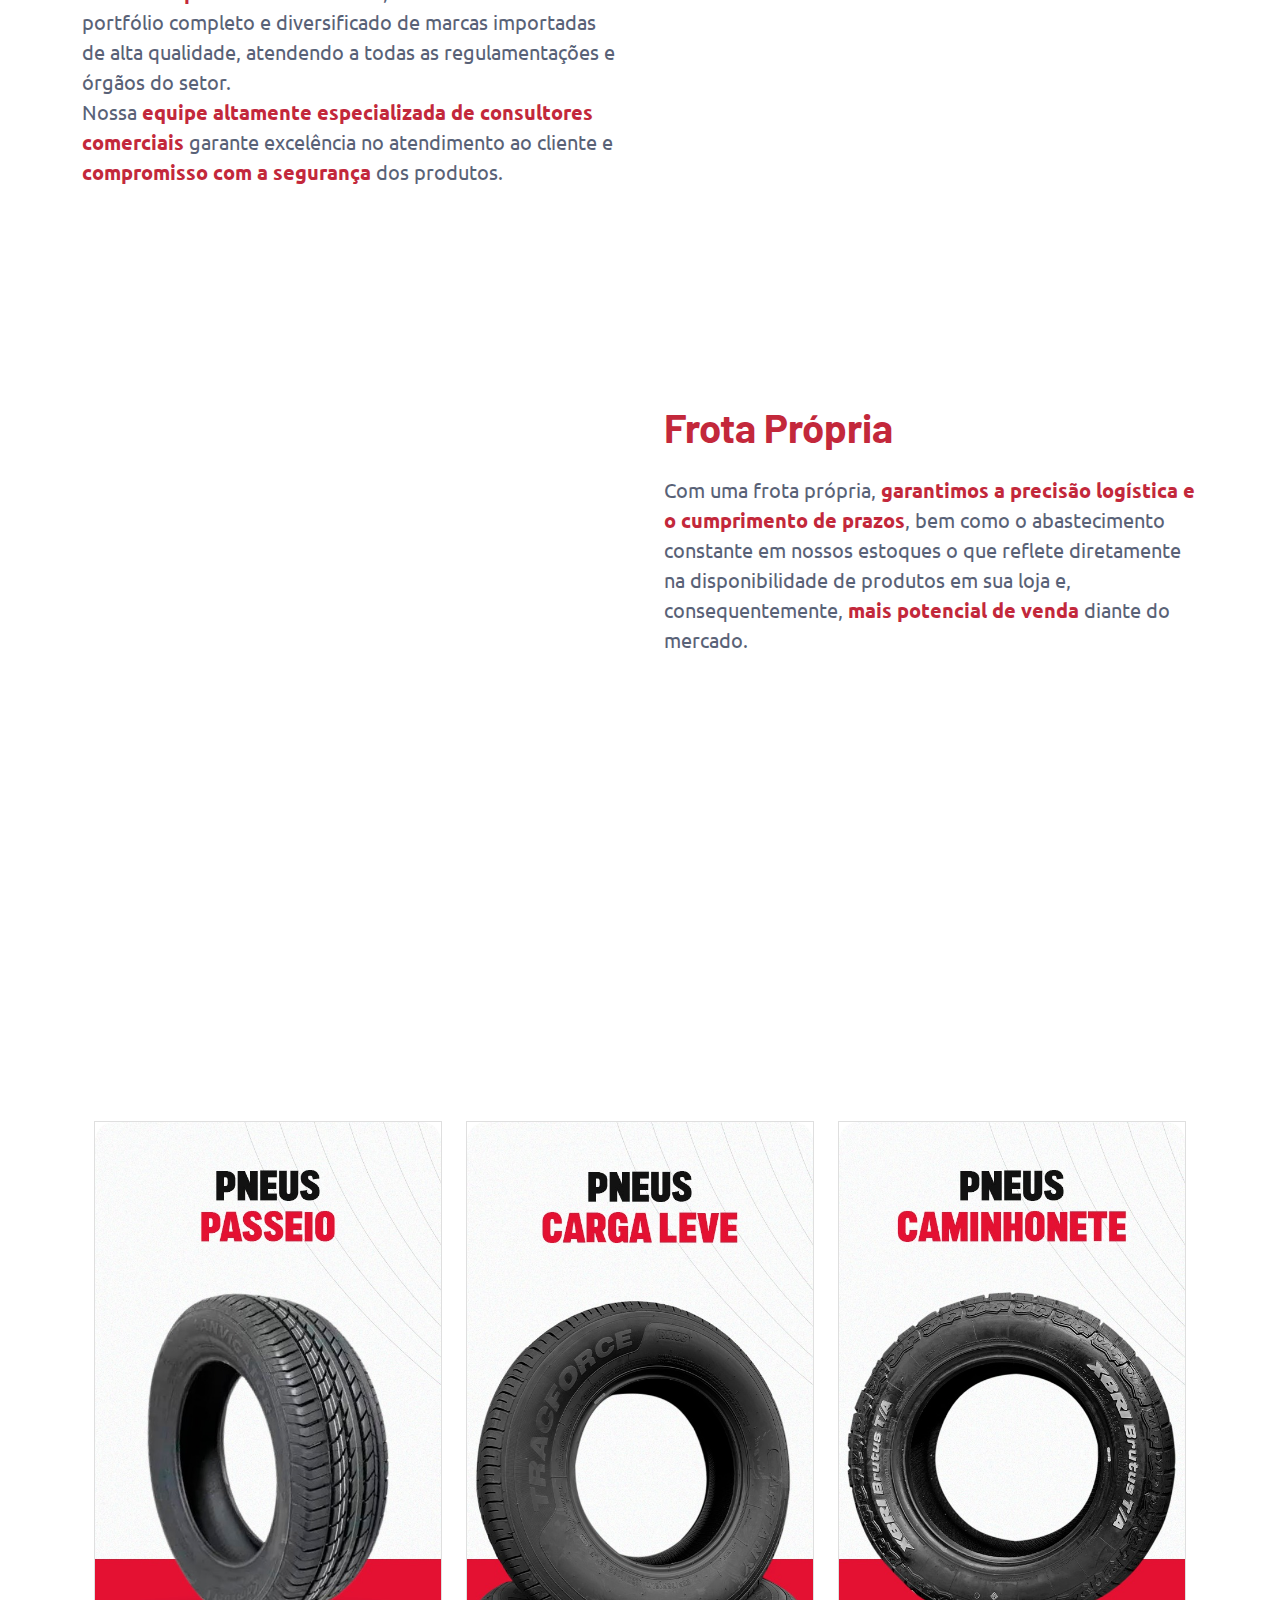
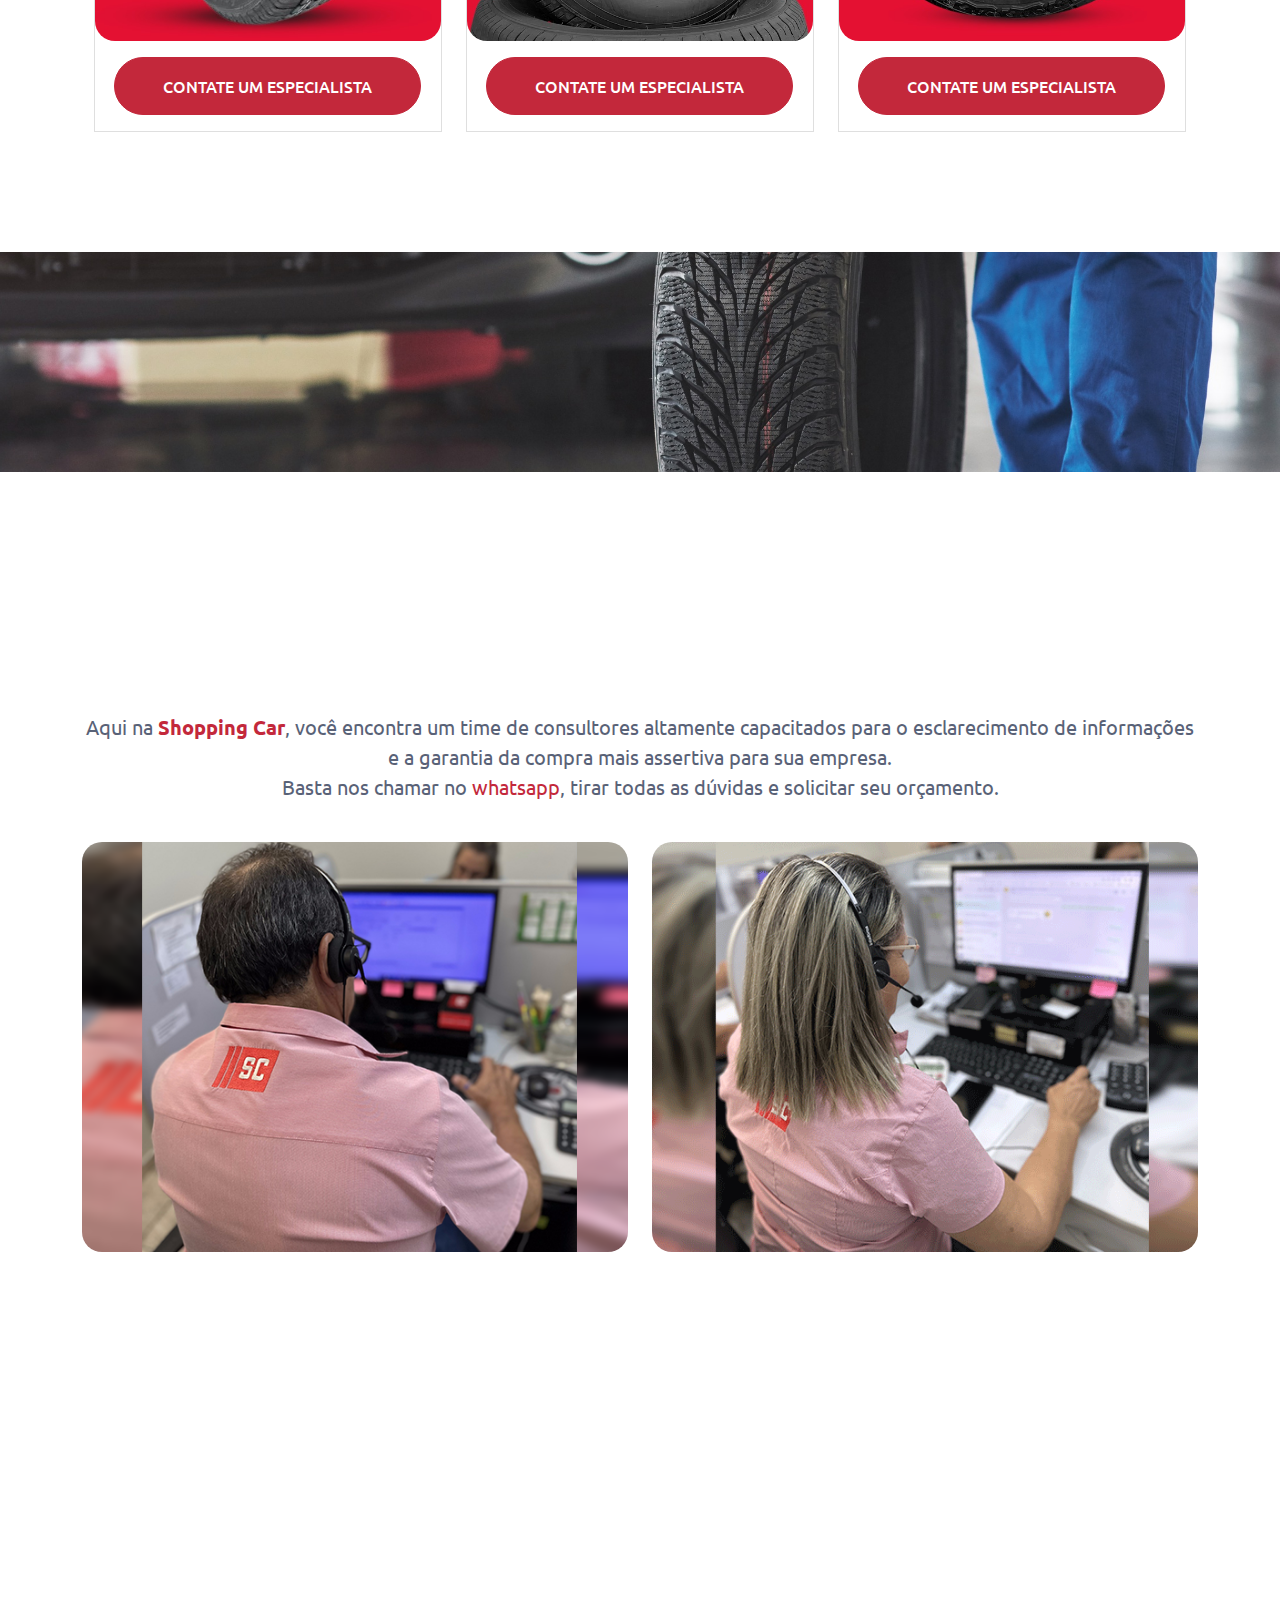
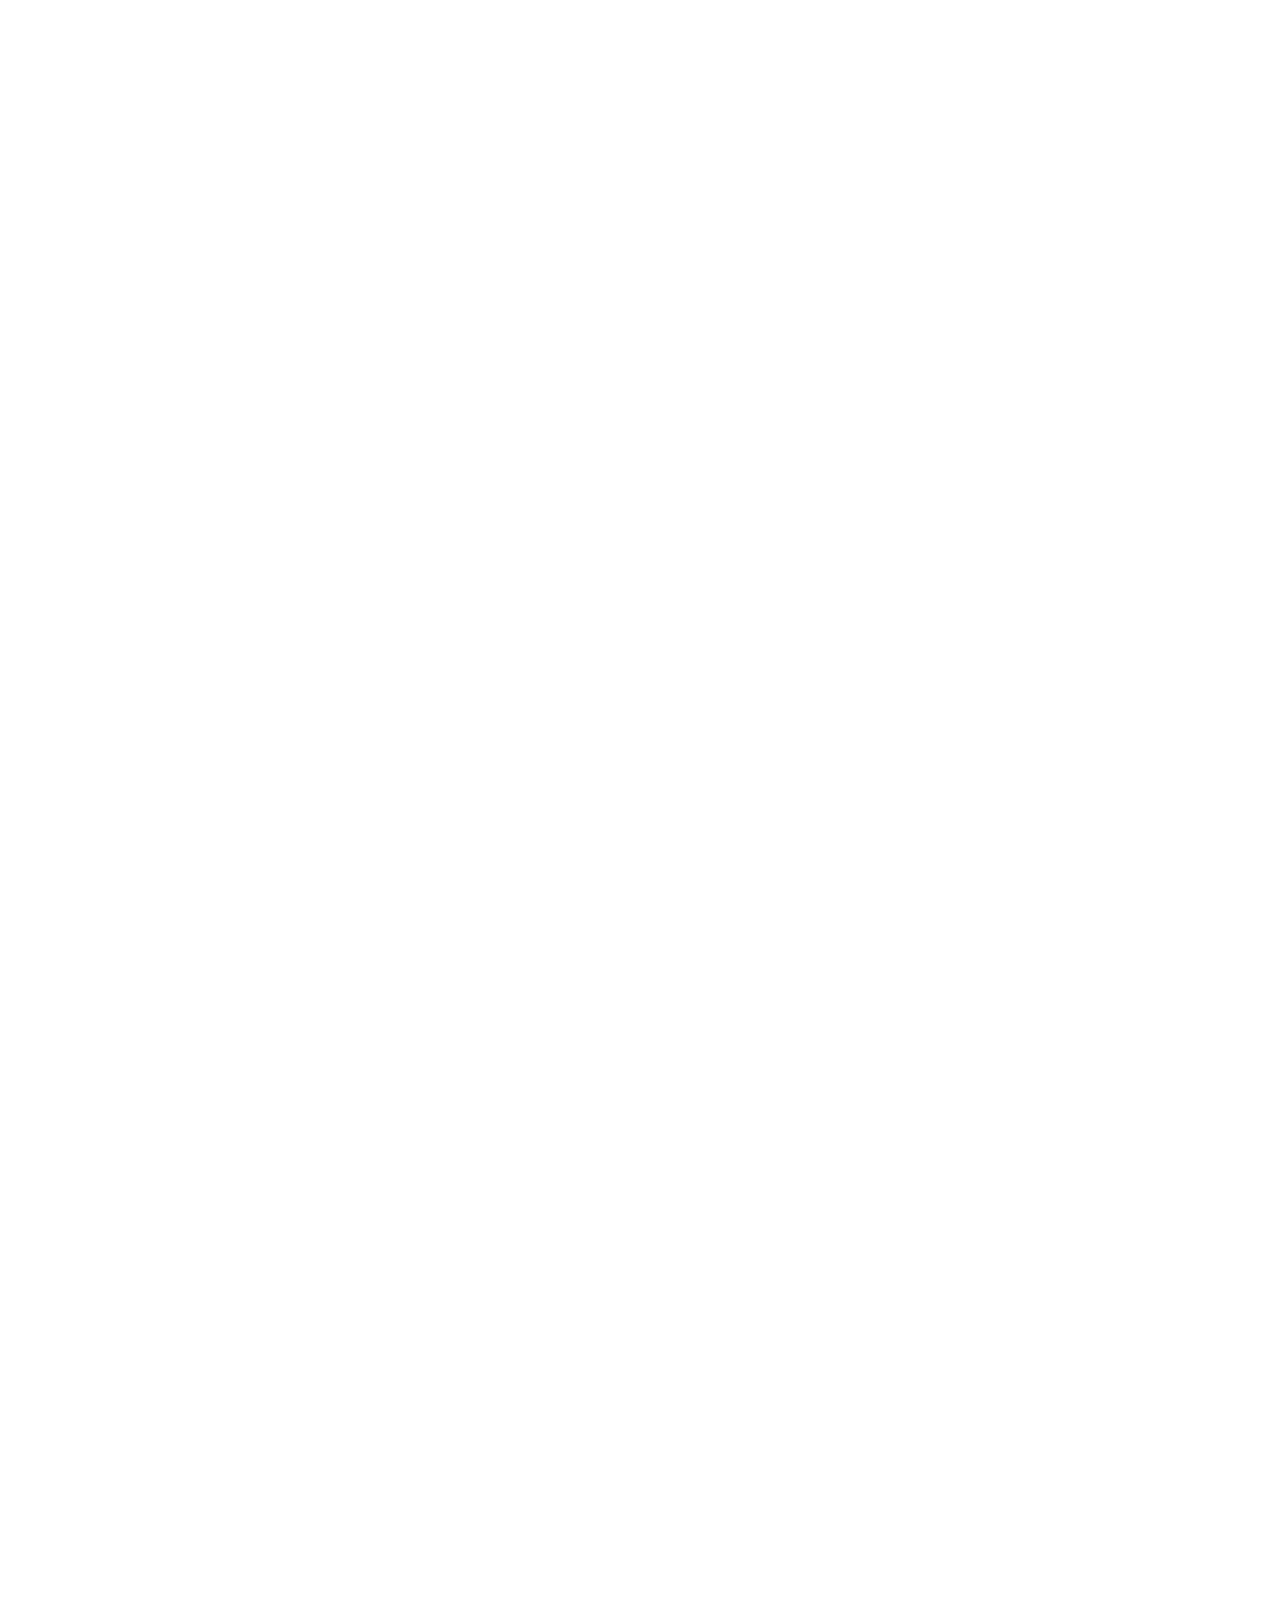
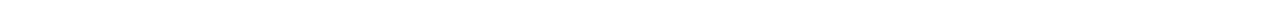
==== commit 9c9e36ea: "Alterações do Aonde estamos e centralização de textos de contato" ====
--- a/index.html
+++ b/index.html
@@ -127,7 +127,7 @@
       <div id="header-carousel" class="carousel slide" data-bs-ride="carousel">
         <div class="carousel-inner">
           <div class="carousel-item active">
-            <img class="w-100" src="img/carrosel-estoque-jau-novo2.png" alt="Image">
+            <img class="w-100" src="img/carrosel-estoque-jau-novo-3.png" alt="Image">
             <div class="carousel-caption d-flex align-items-center">
               <div class="container">
                 <div class="row align-items-center justify-content-center justify-content-lg-start">
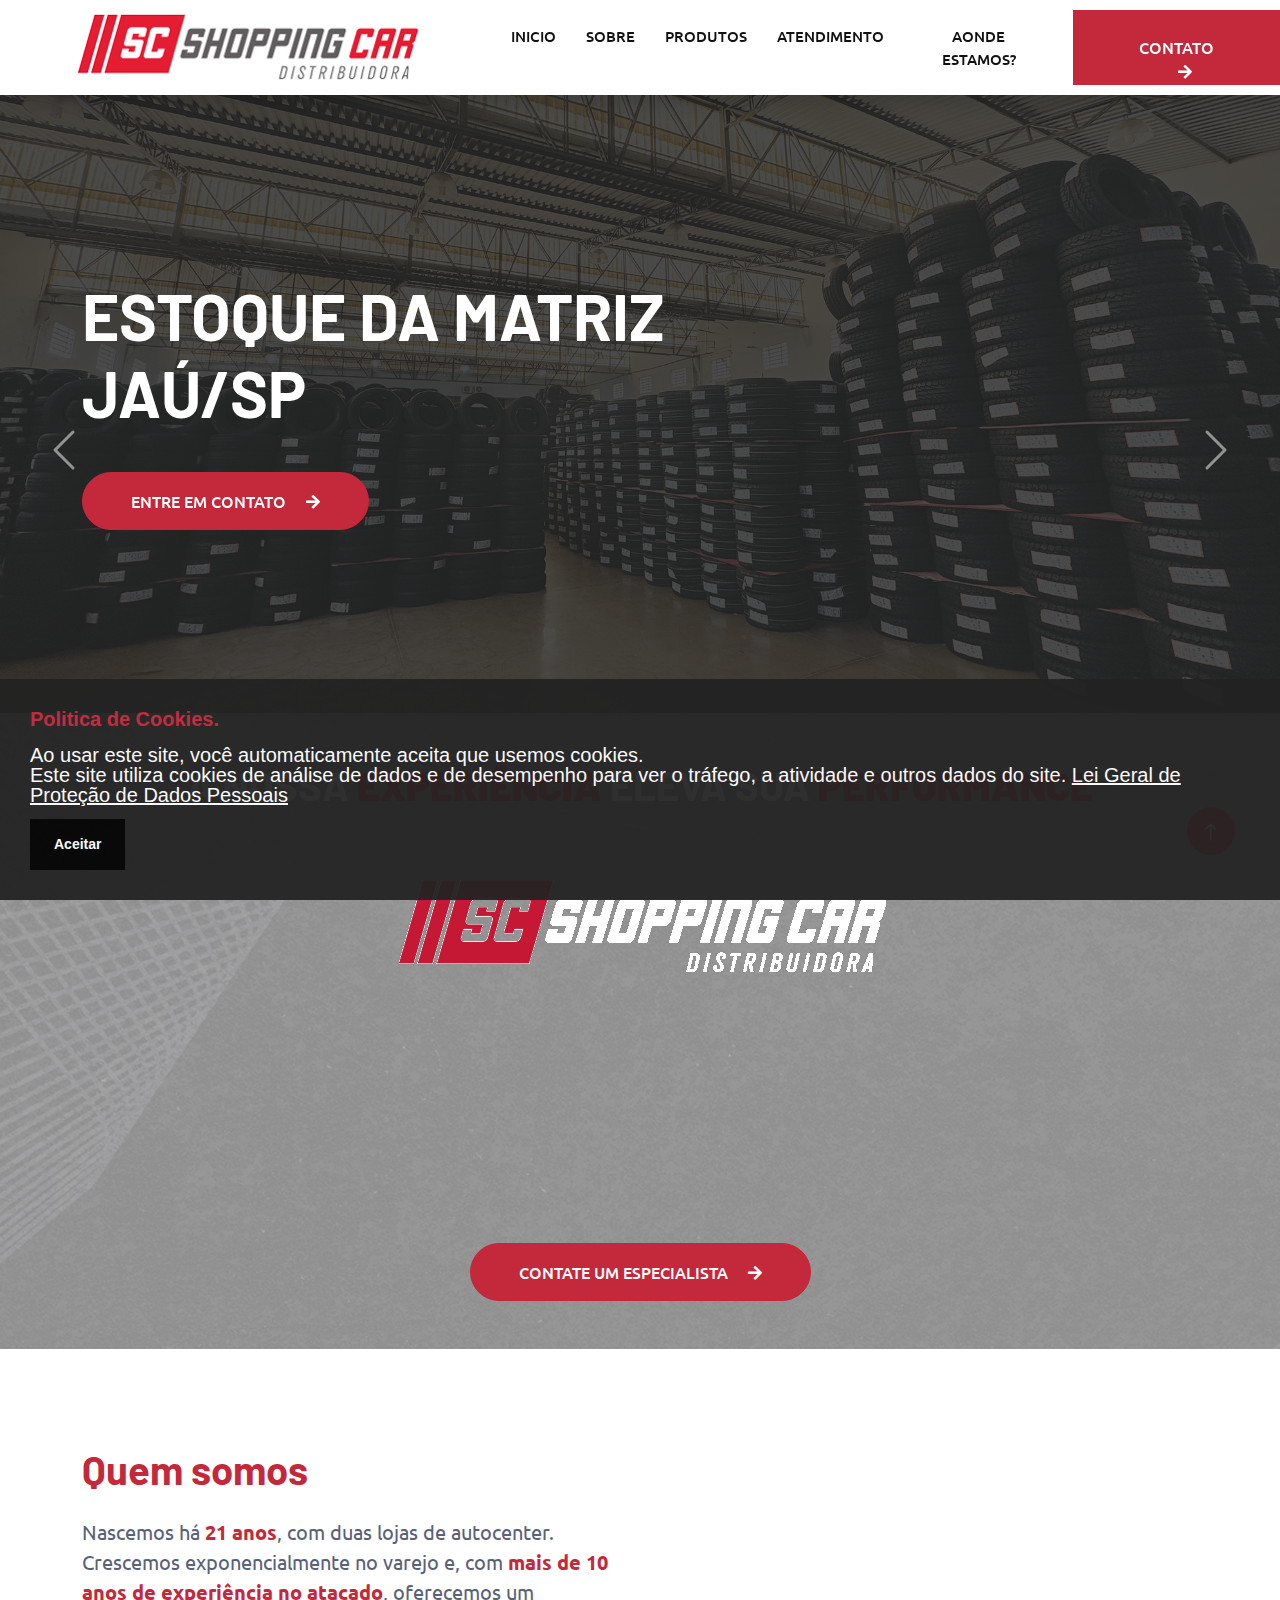
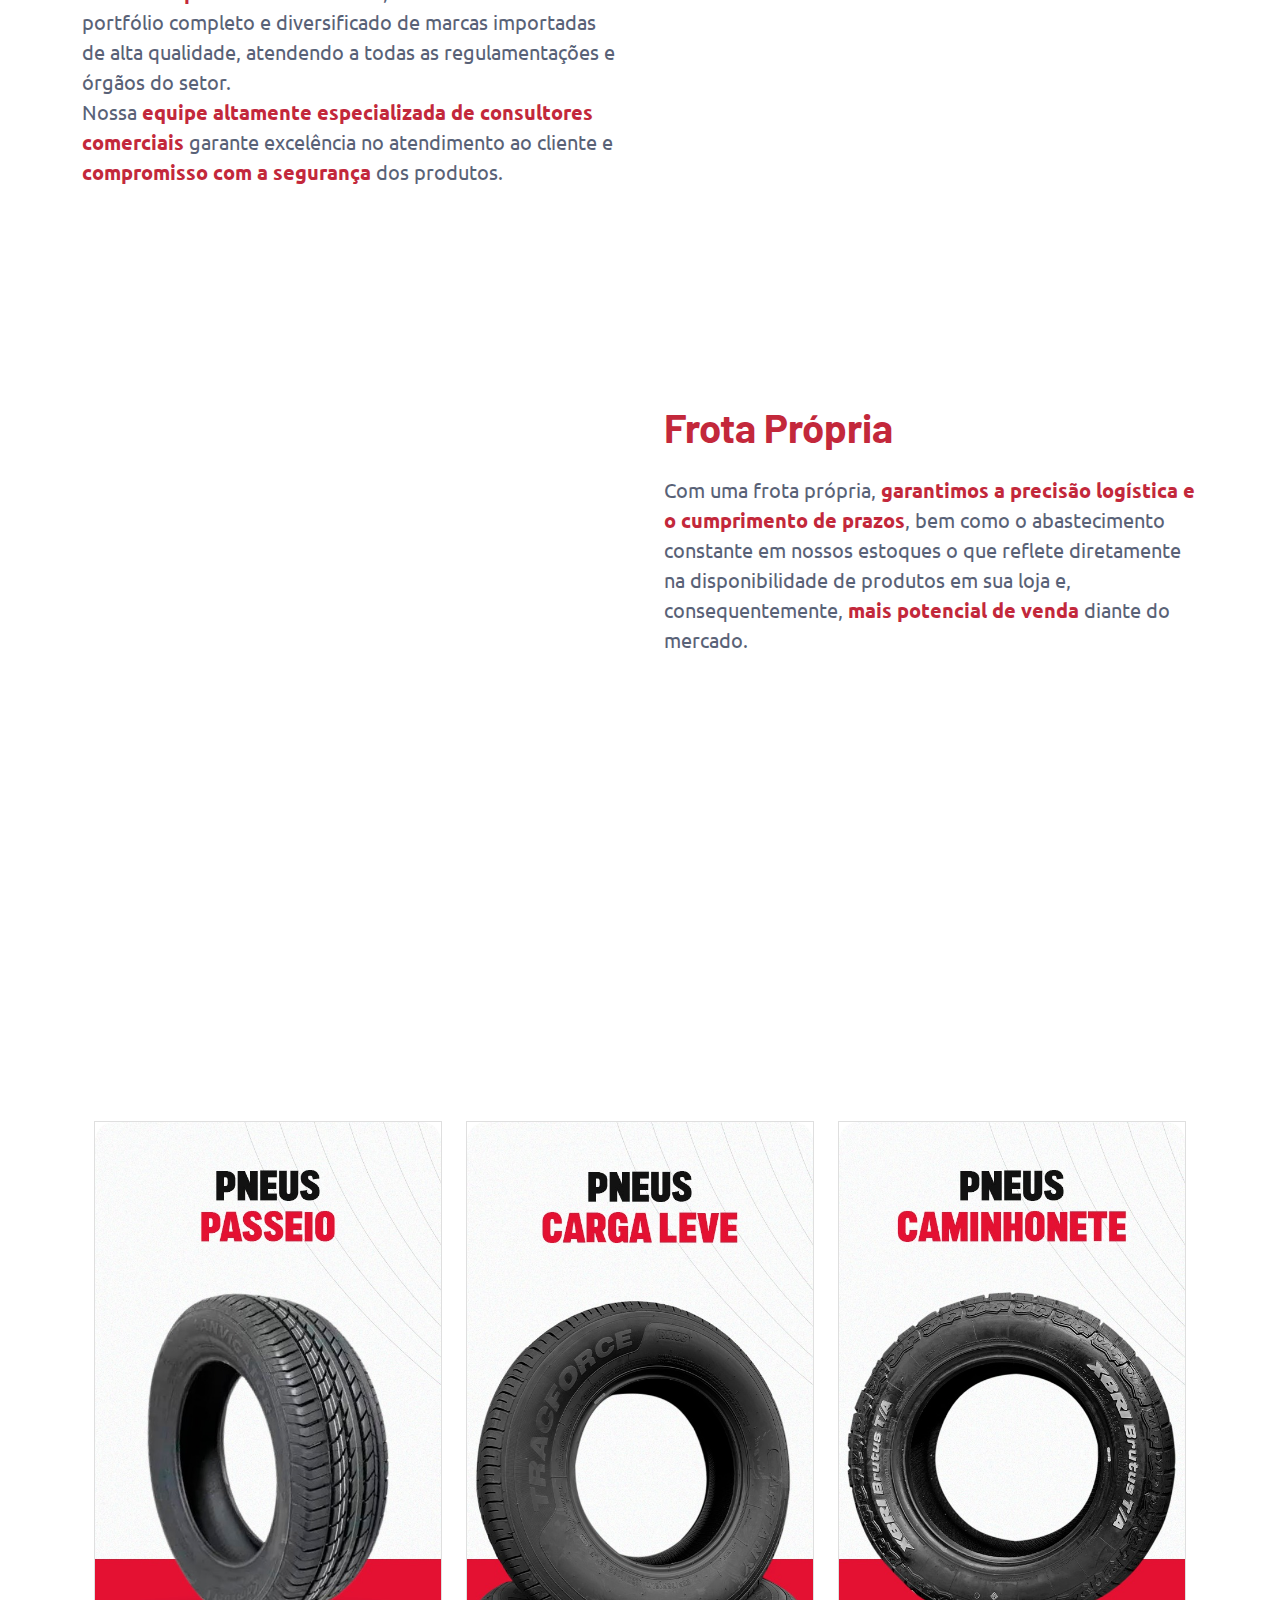
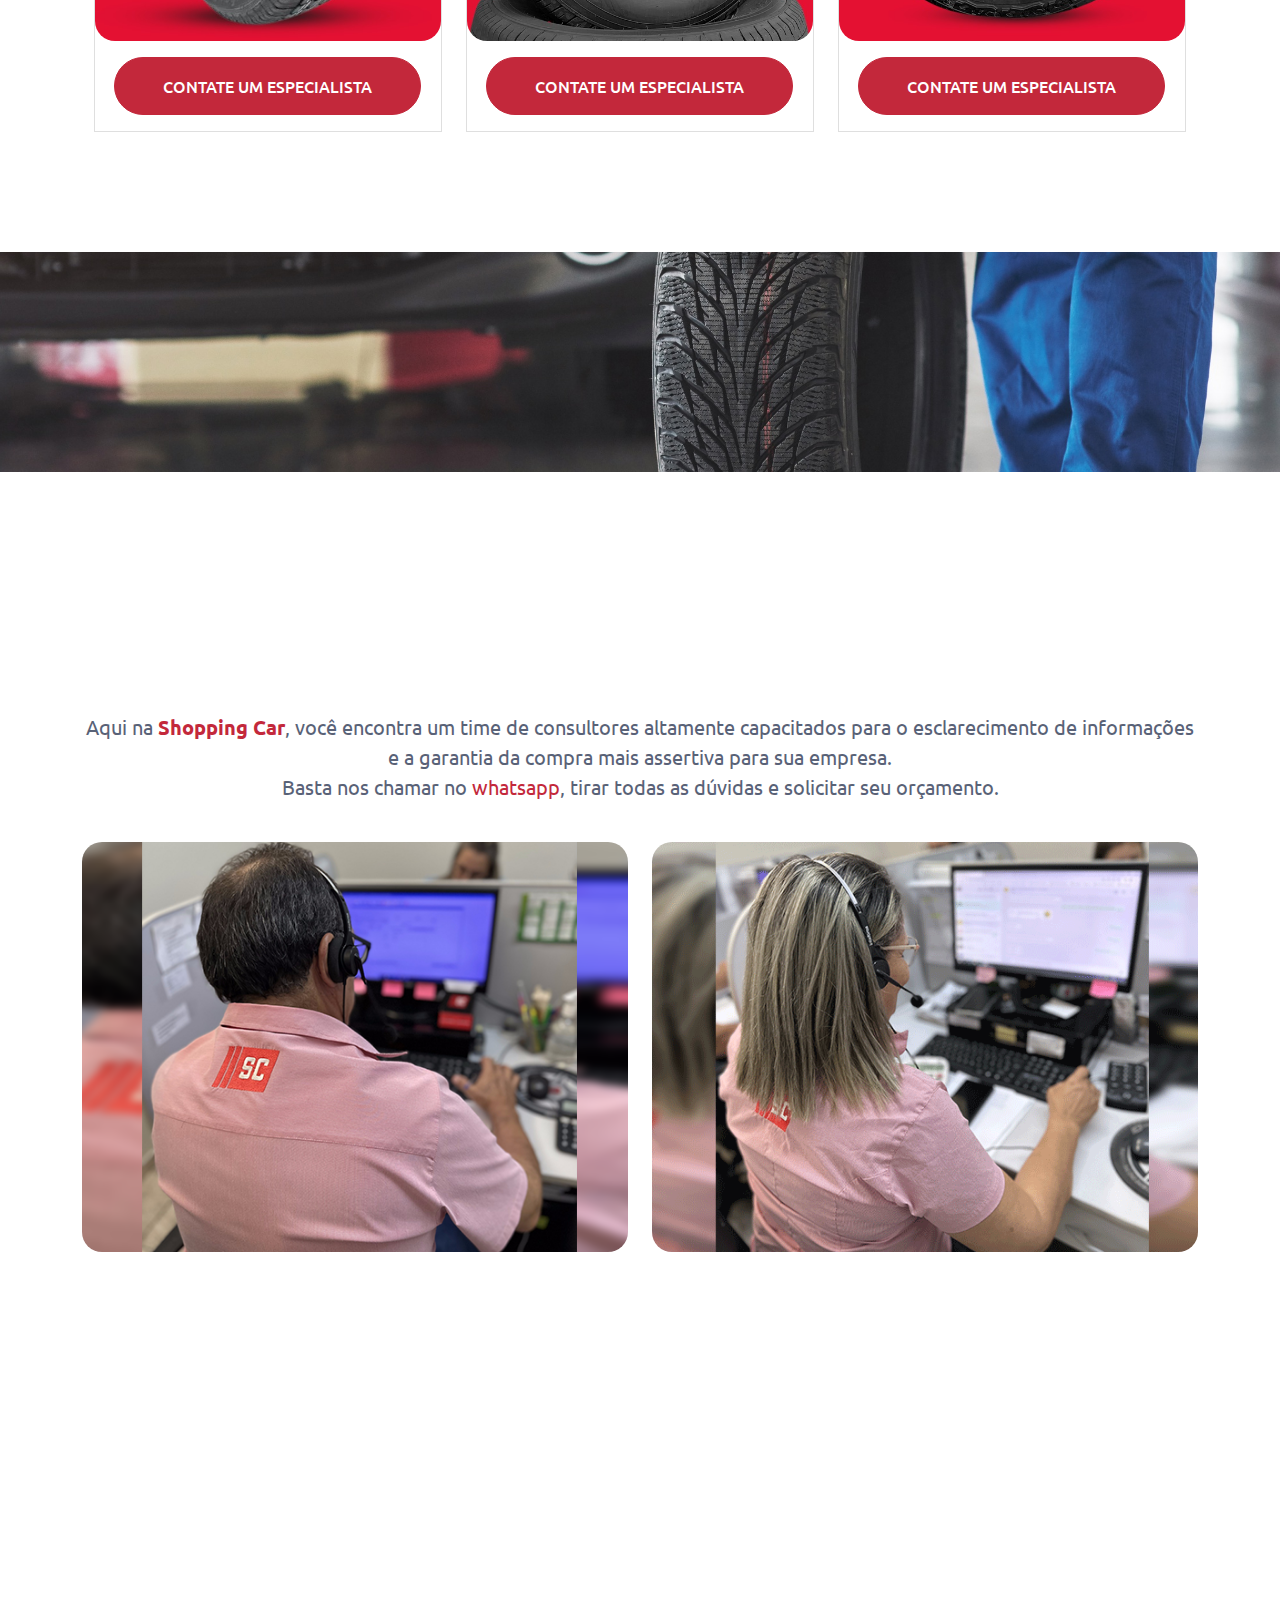
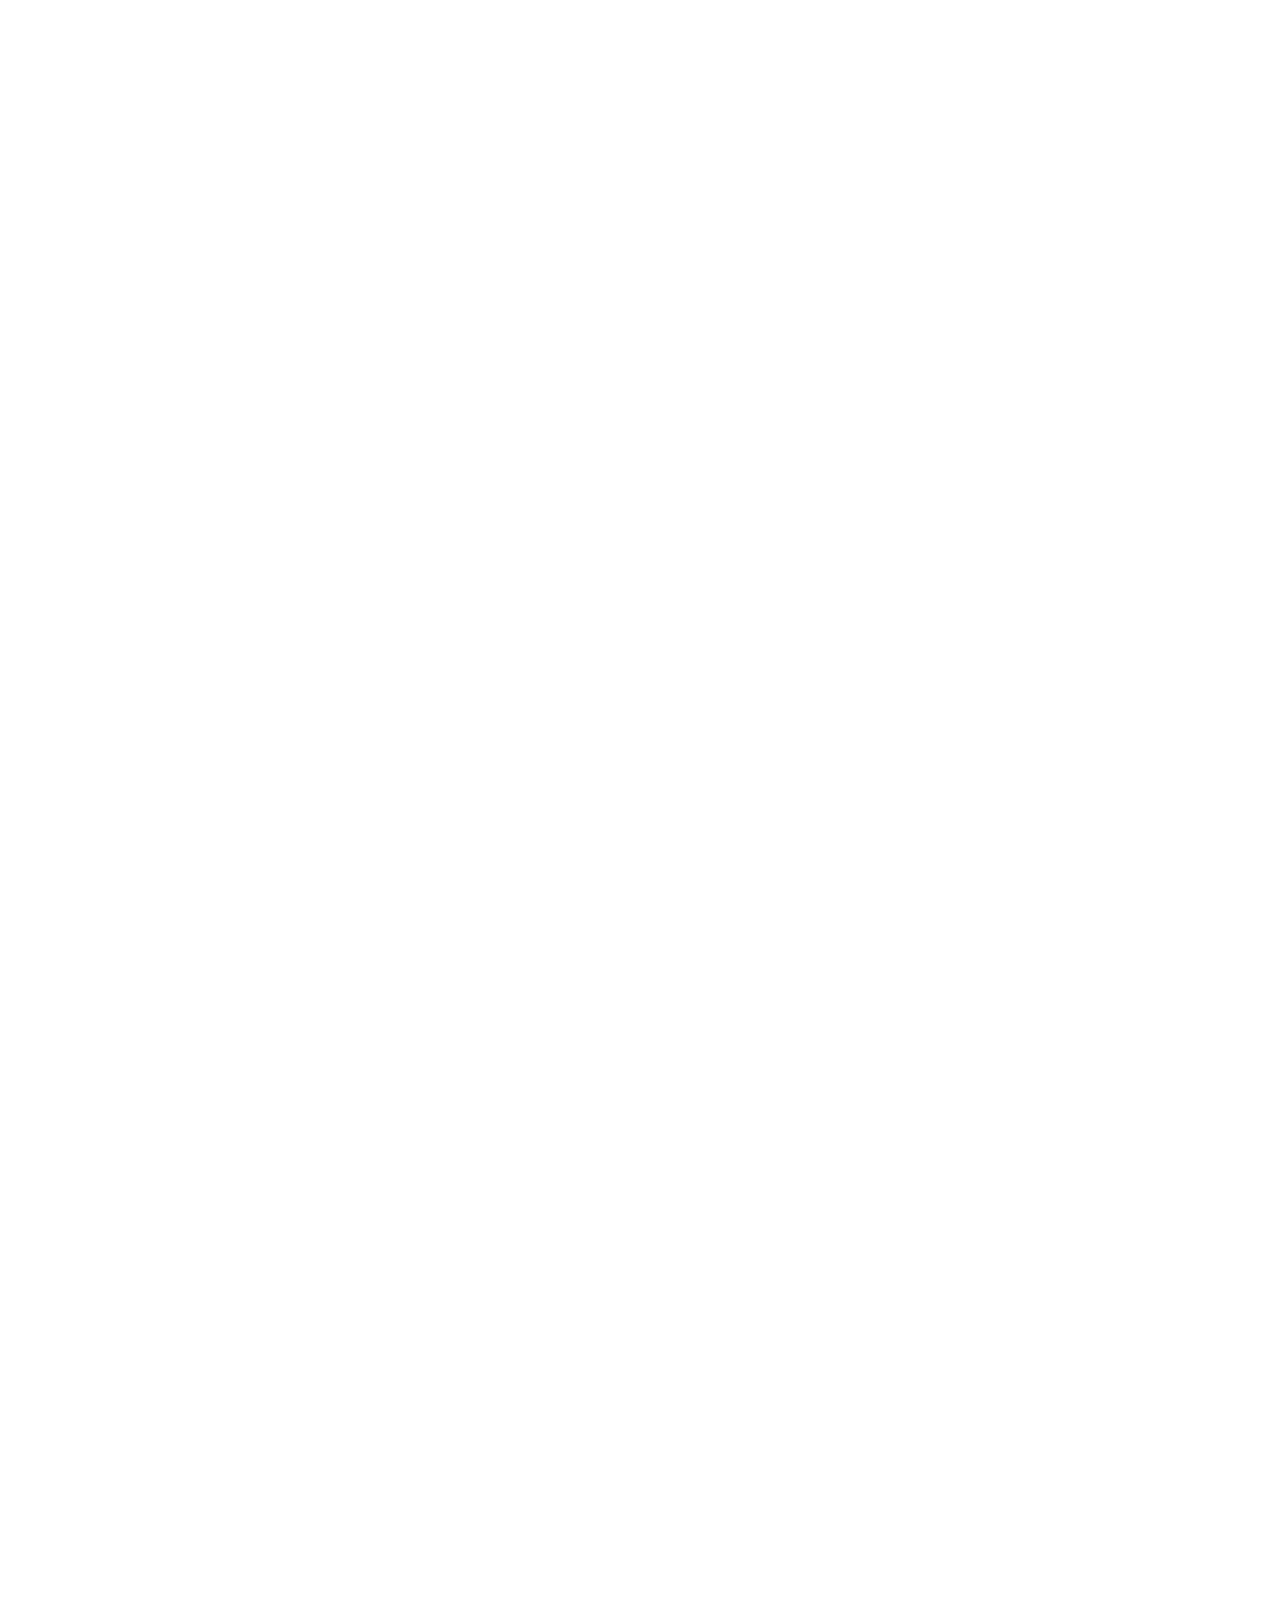
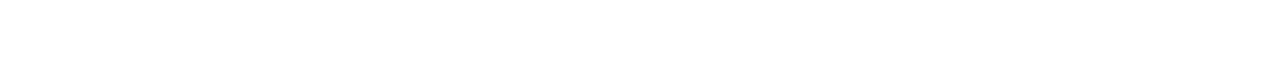
==== commit b453f89f: "Alterações do Aonde estamos e centralização de textos de contato" ====
--- a/index.html
+++ b/index.html
@@ -420,11 +420,11 @@
               <img class="img-fluid" style="border-radius: 20px;" src="img/atendimento-2.png" alt="">
           </div>
         
-          
-          </div>
           <div class="mb-5">
             <div id="aondeEstamos"></div>
           </div>
+          </div>
+          
 
           <div class="col-md-12 ">
             <div class="row">
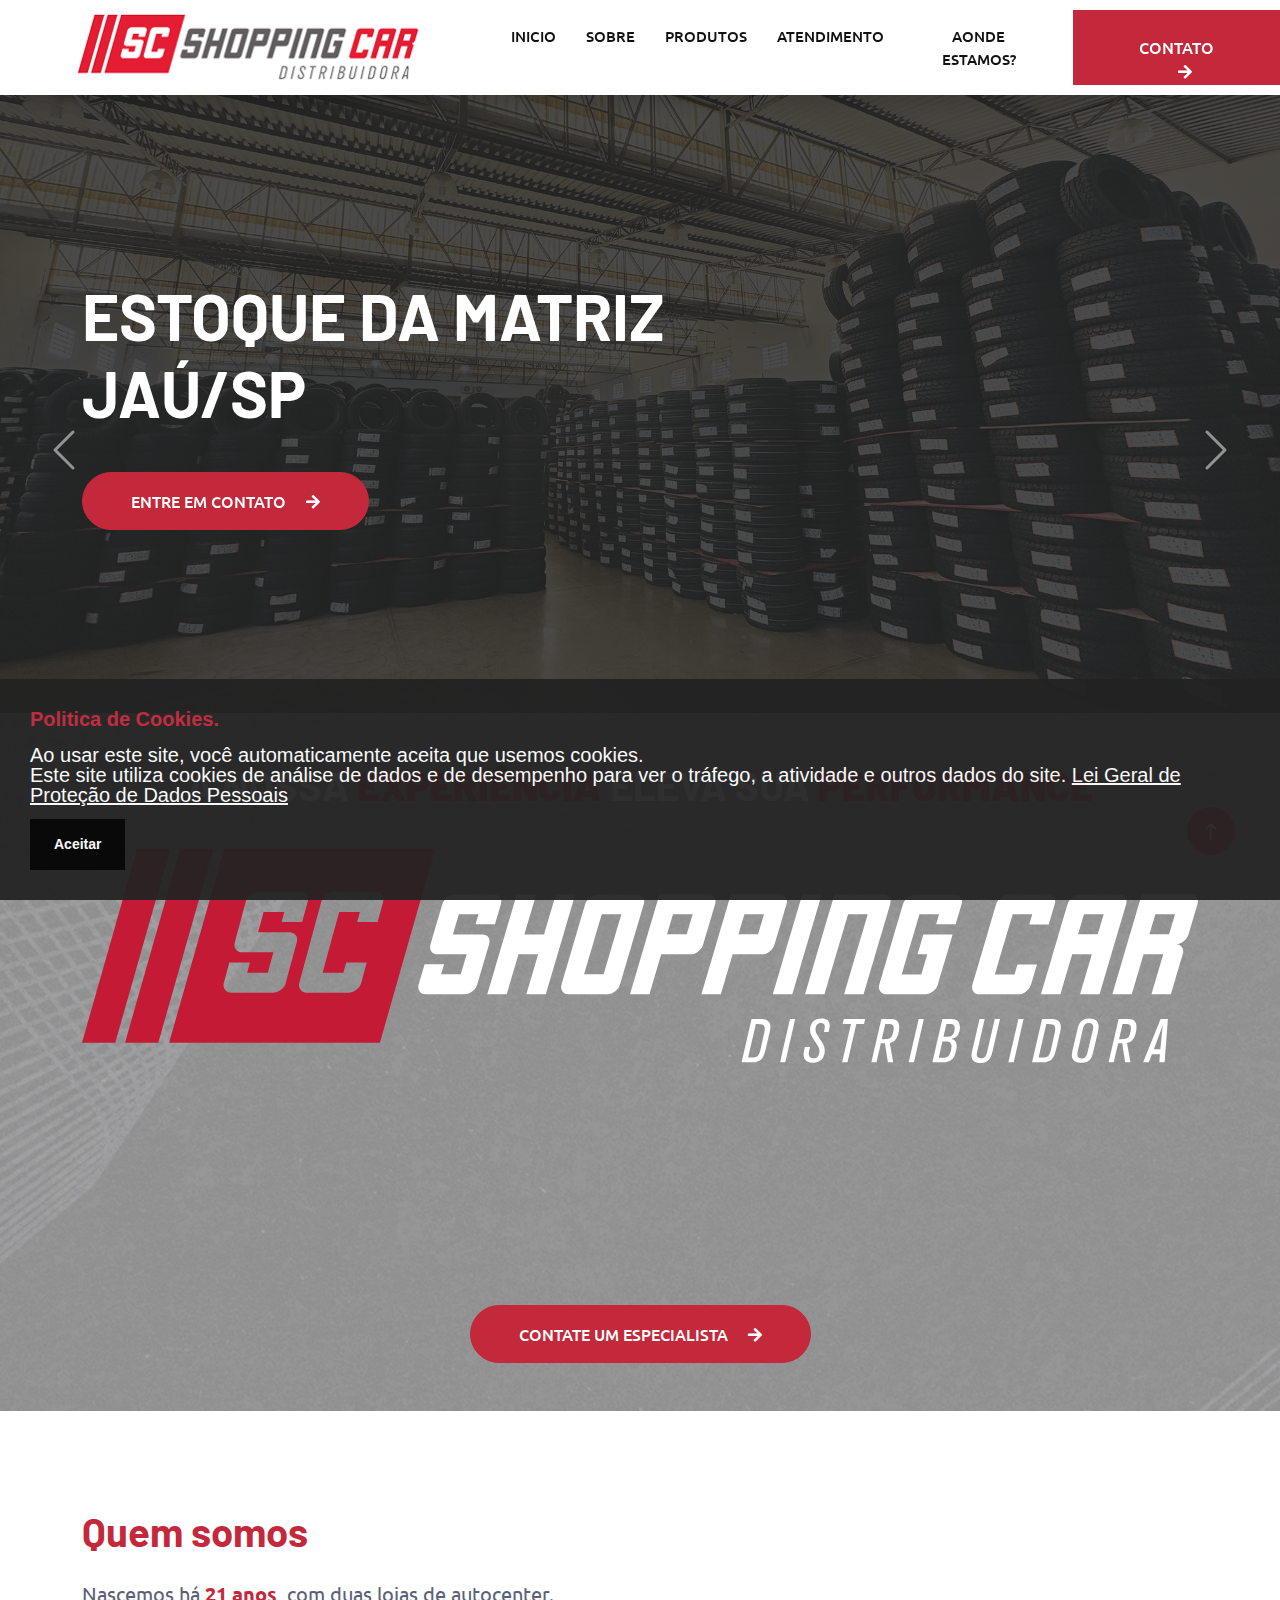
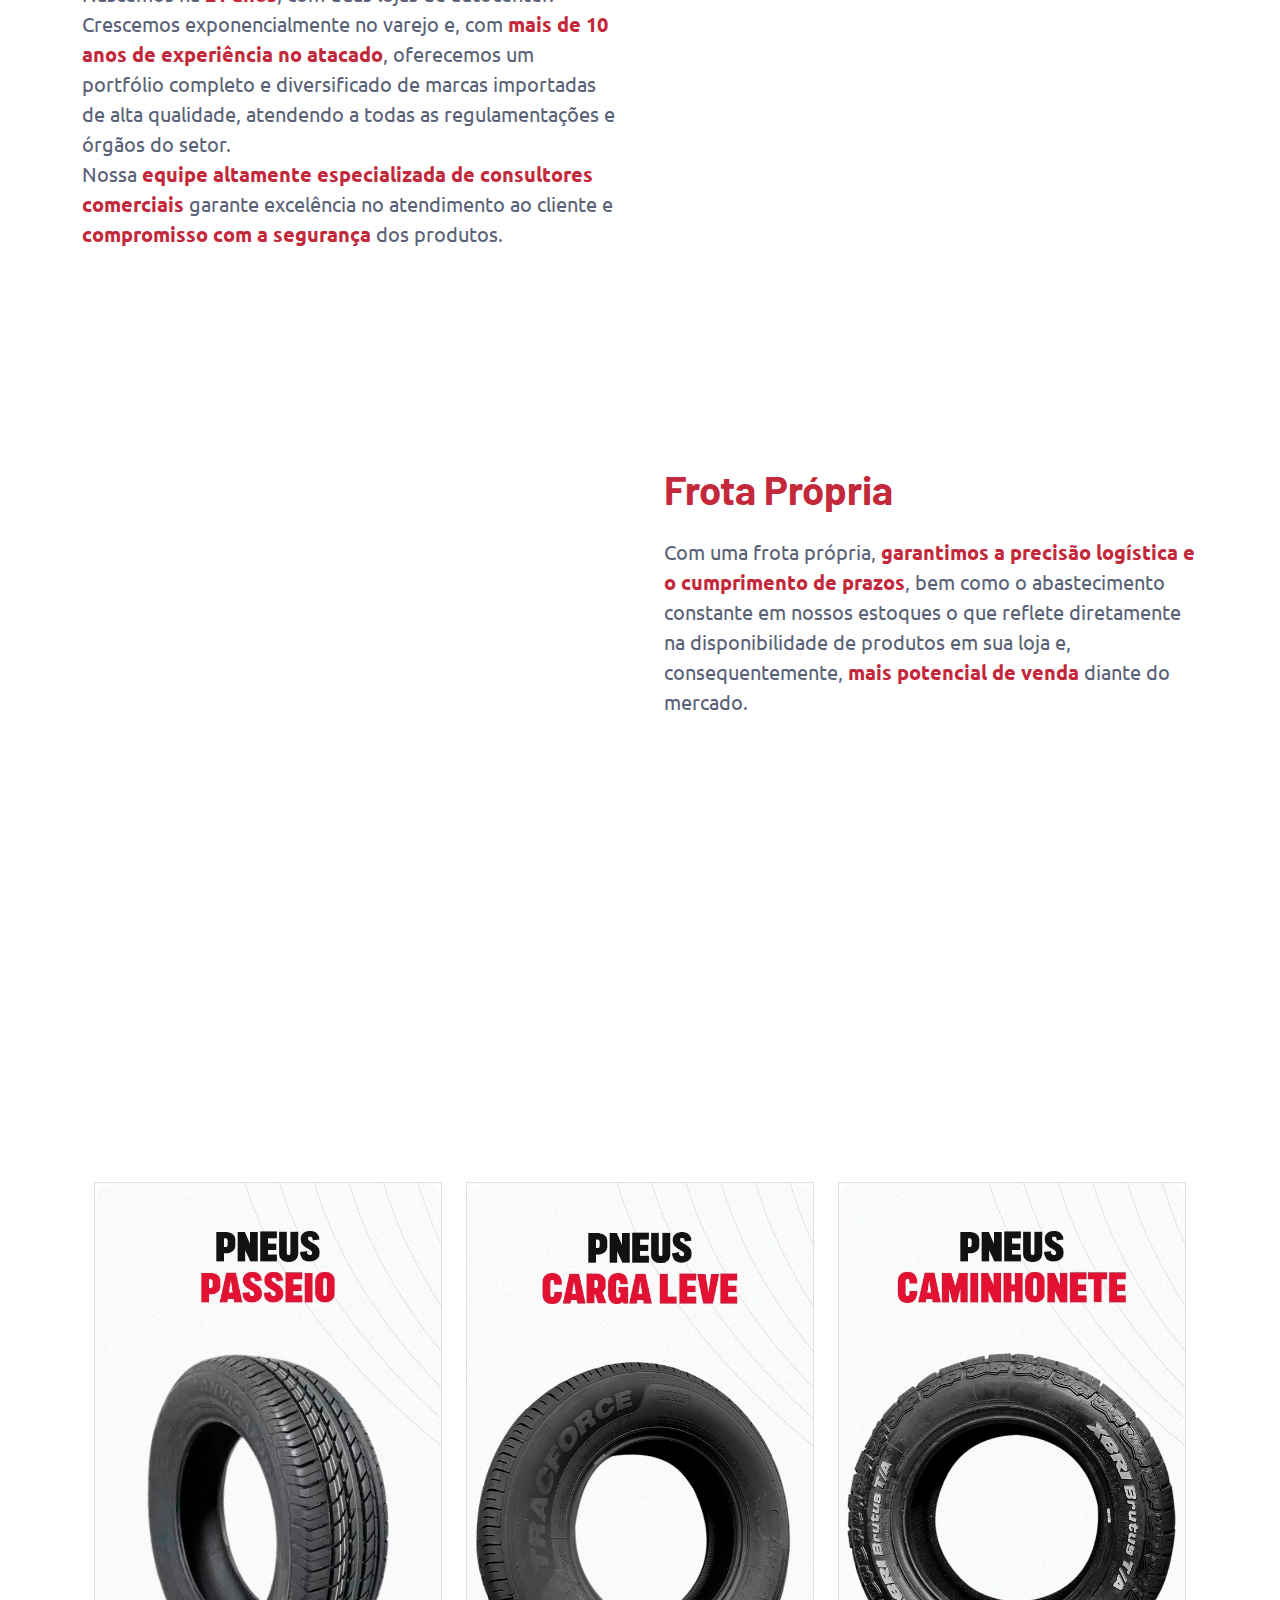
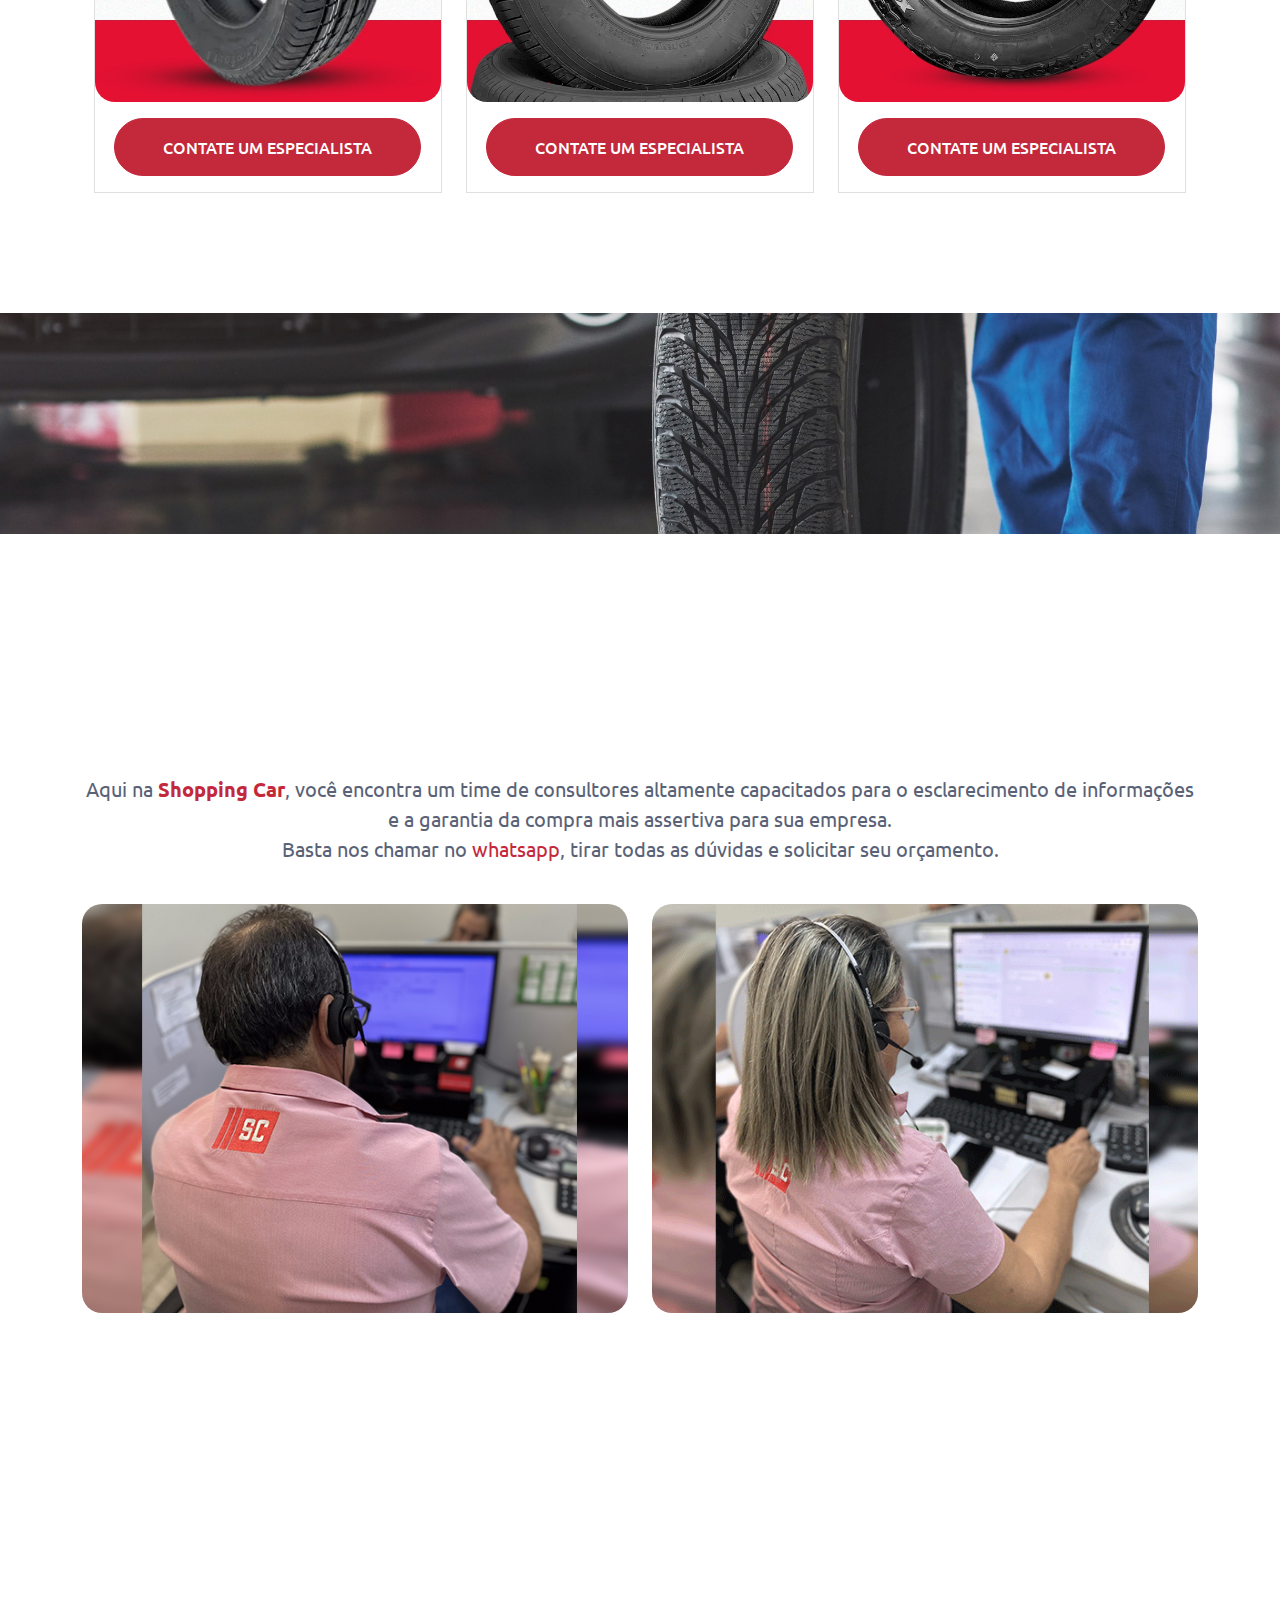
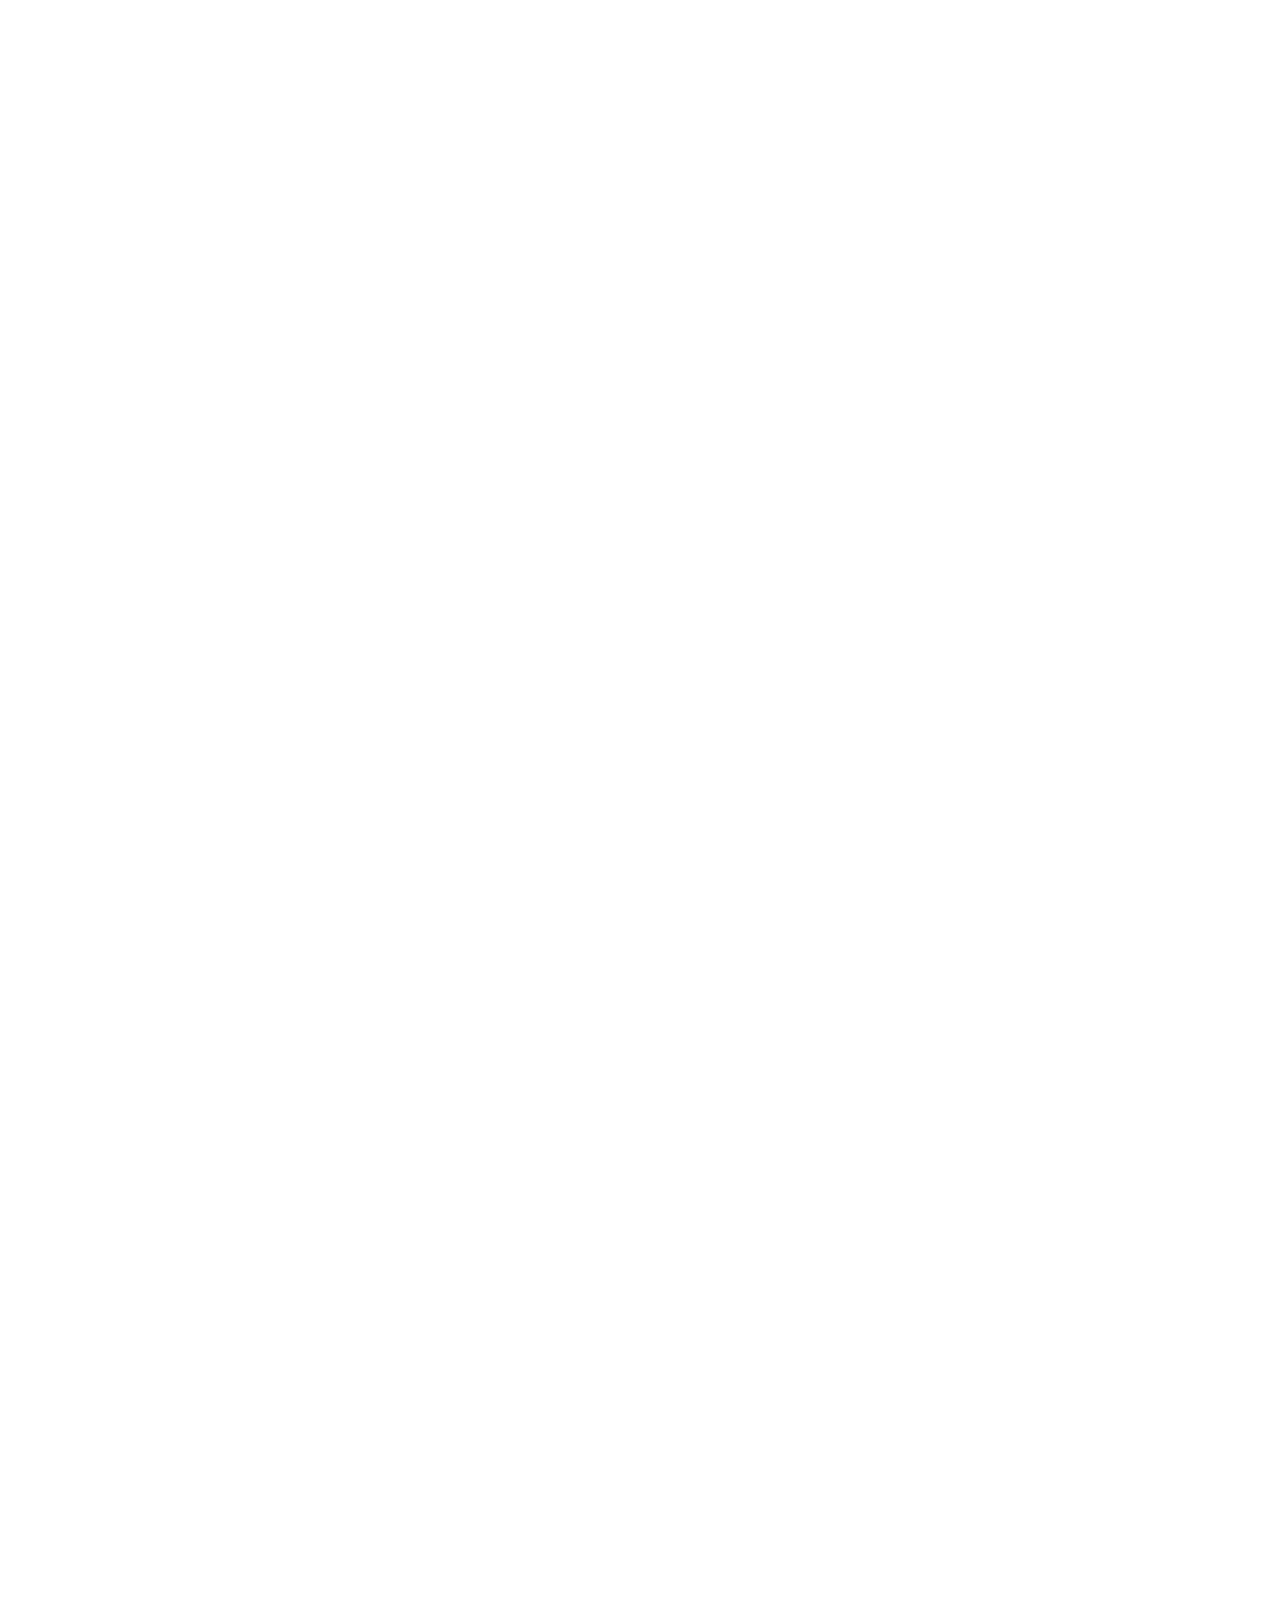
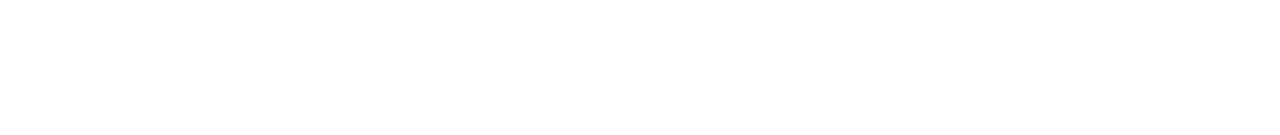
==== commit 36e50946: "Alterações do Aonde estamos e centralização de textos de contato" ====
--- a/index.html
+++ b/index.html
@@ -209,7 +209,7 @@
         <div class="row g-5">
           <div class="col-lg-12">
             <div class=" text-center position-relative h-100 wow fadeIn" data-wow-delay="0.1s">
-              <img class="justify-content-center mb-4 pb-3 img-fluid" src="img/logo-nova.png" alt="">
+              <img class="justify-content-center mb-4 pb-3 img-fluid" src="img/Vermelho.svg" alt="">
             </div>
           </div>
           <div class="col-lg-12 ">
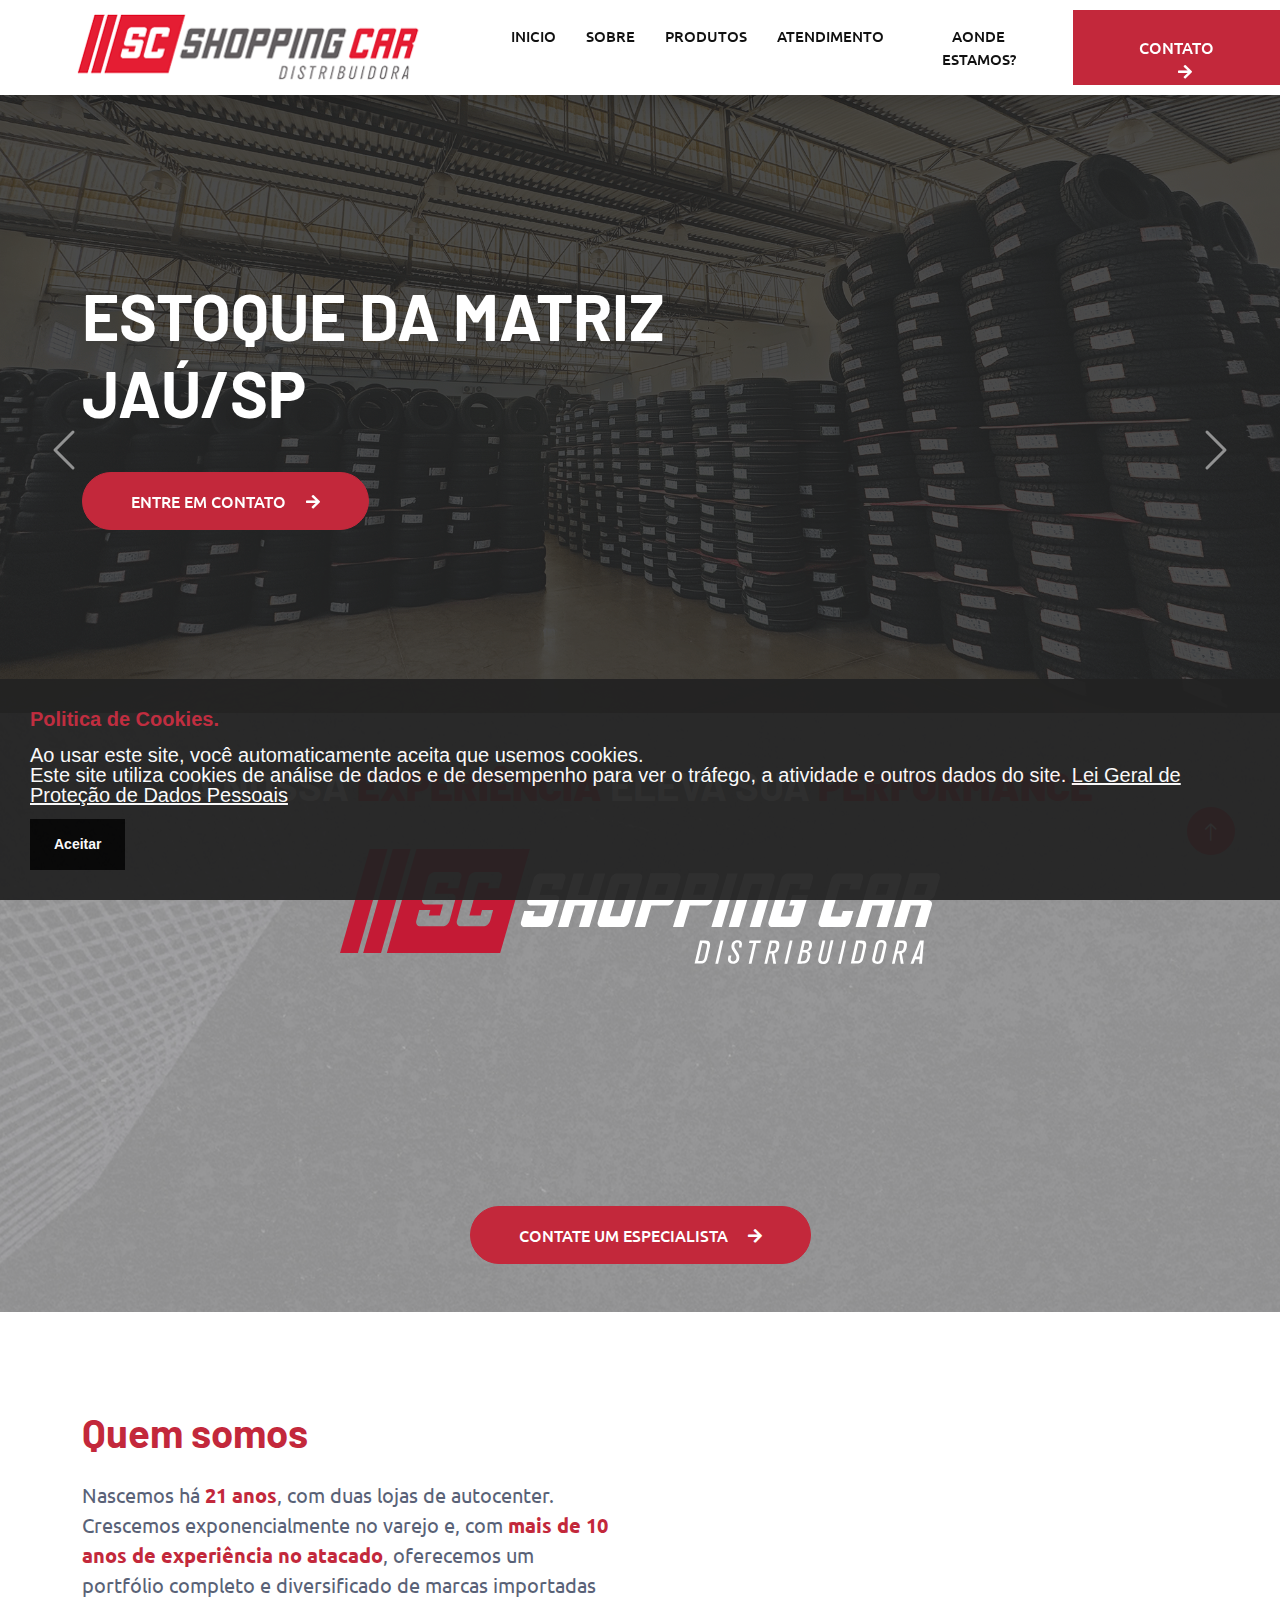
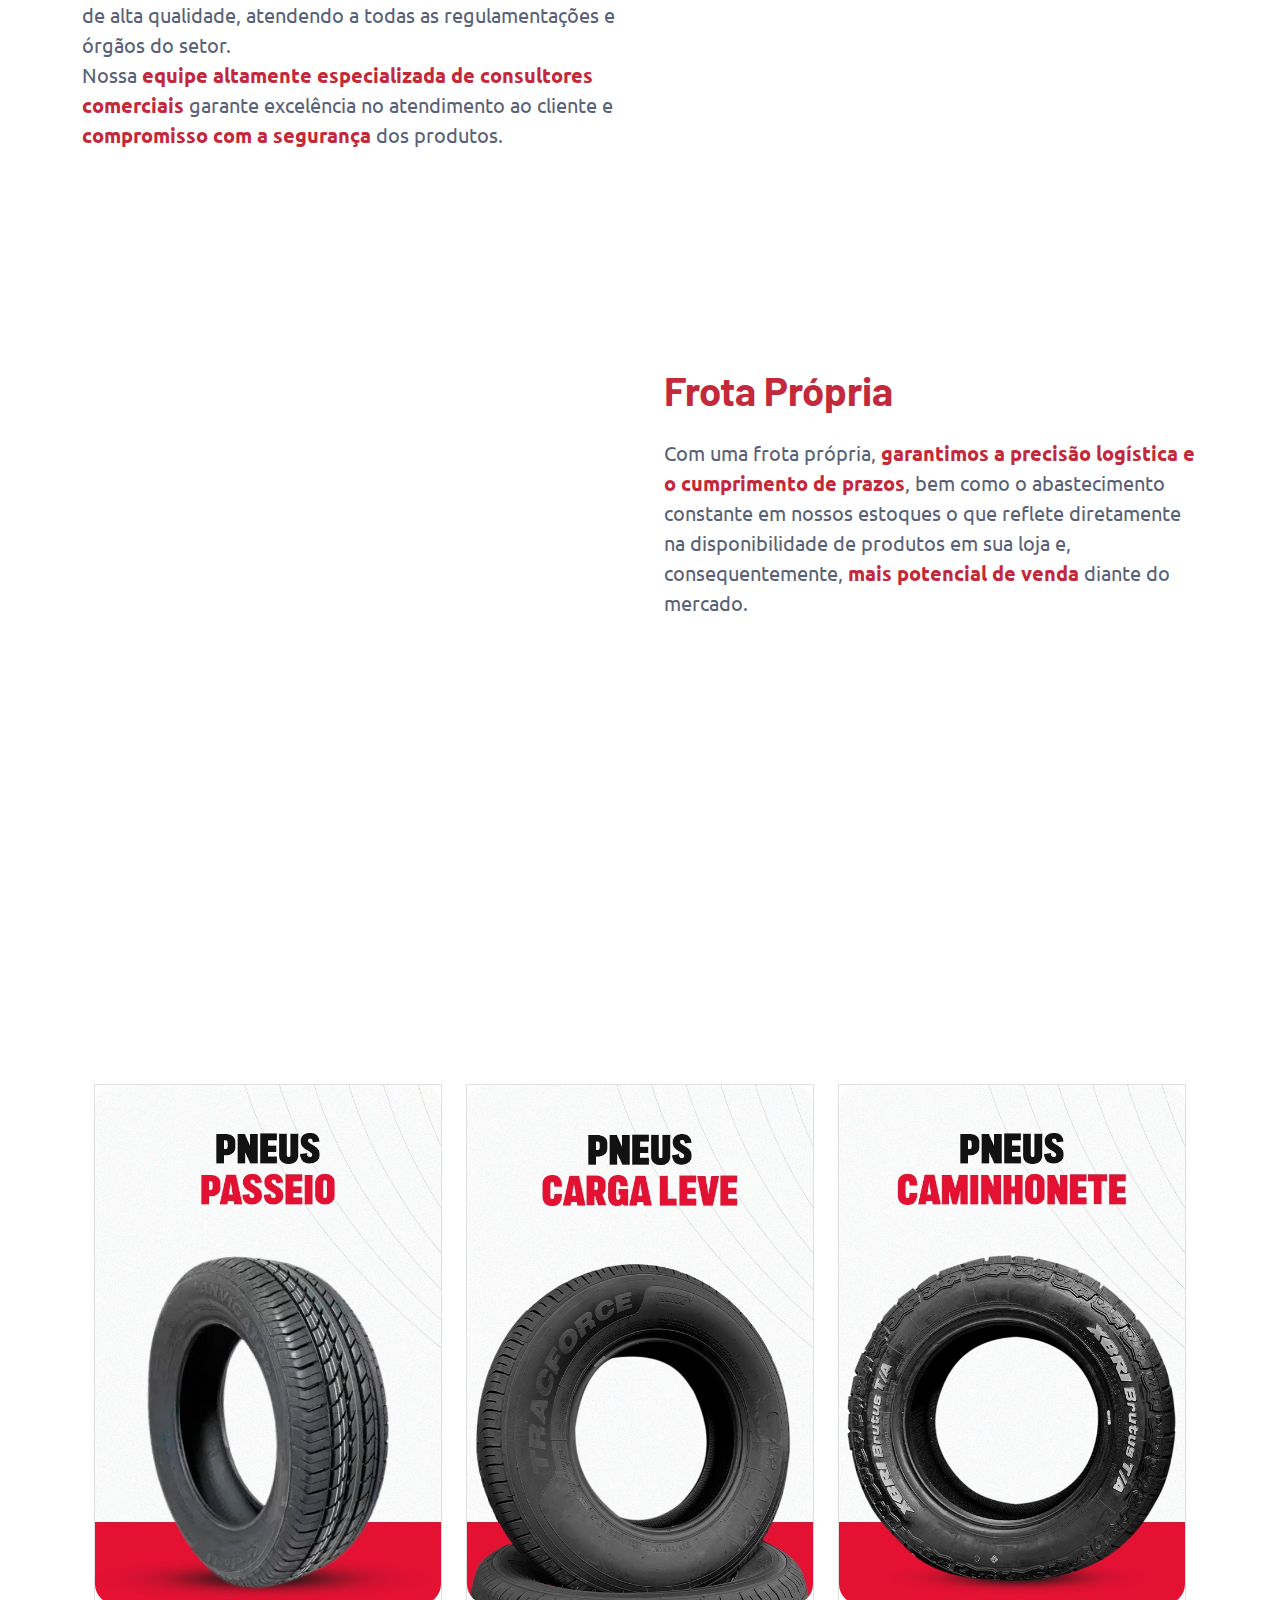
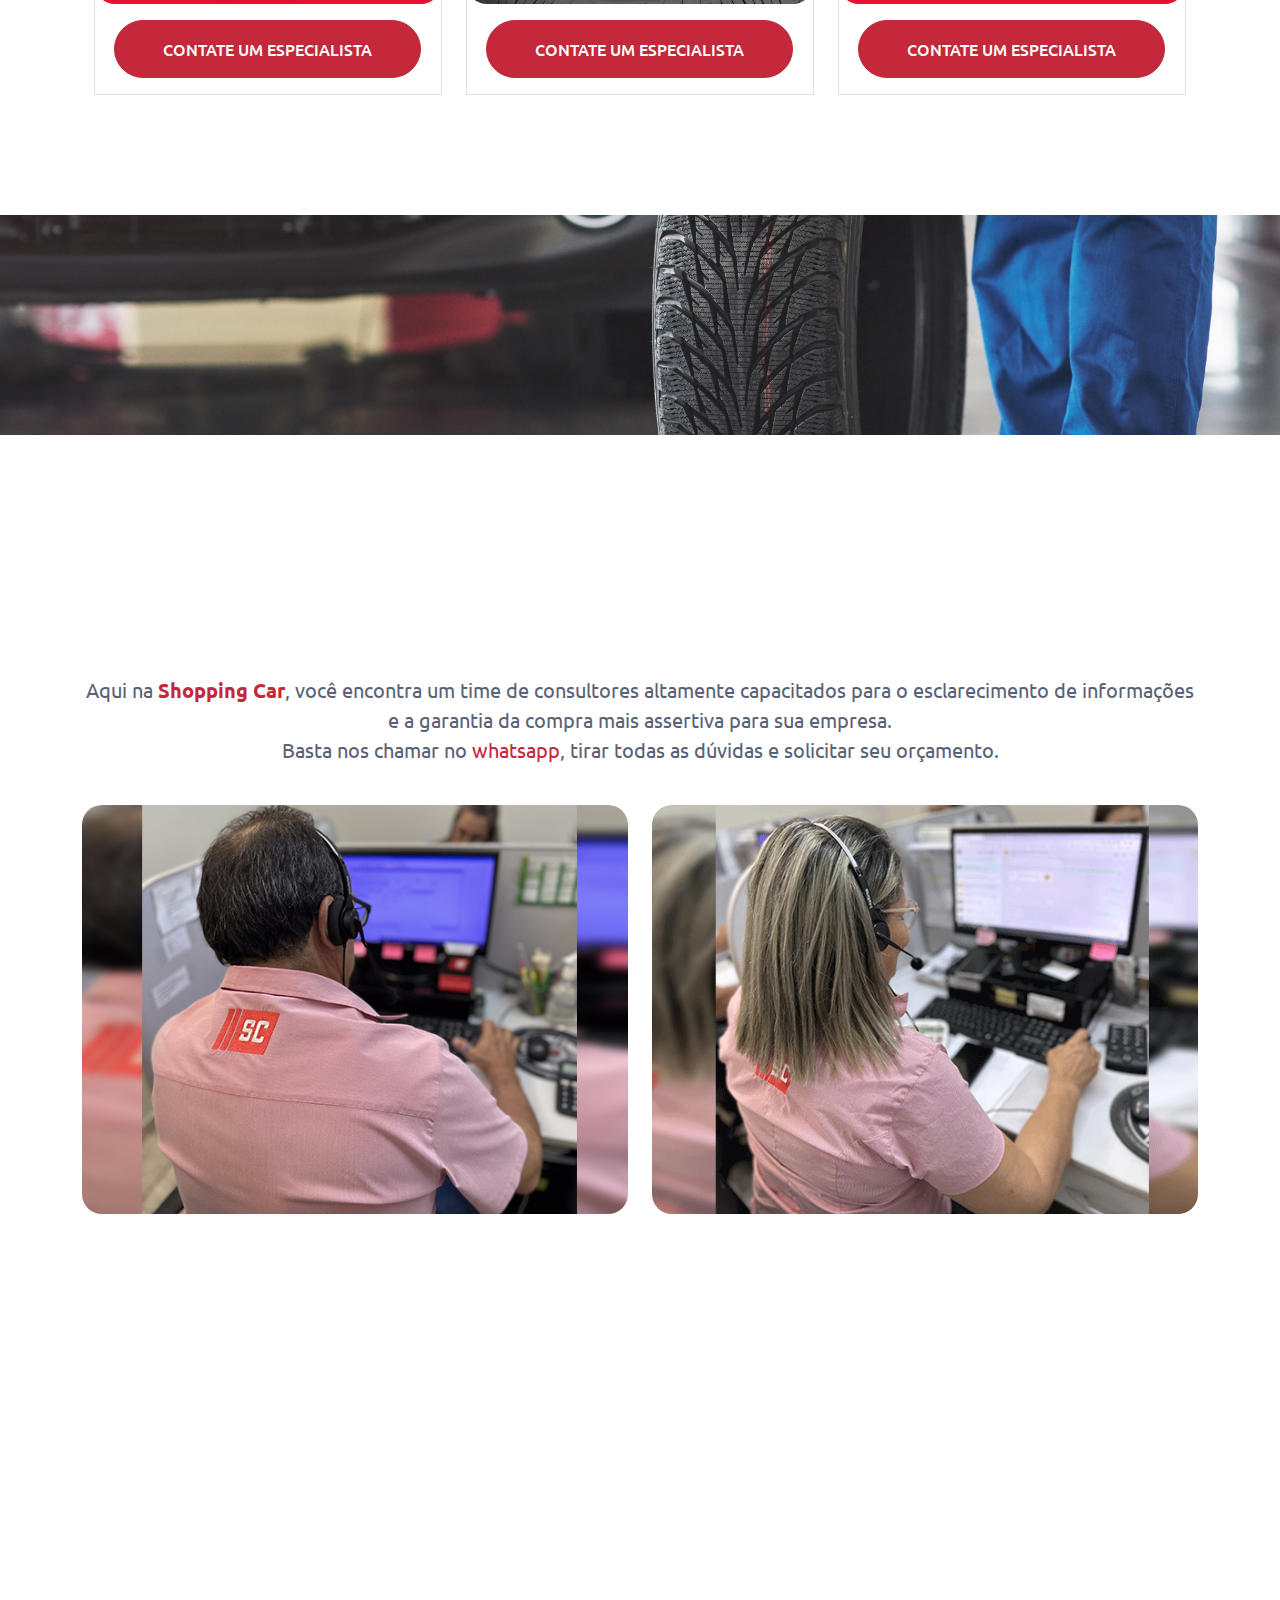
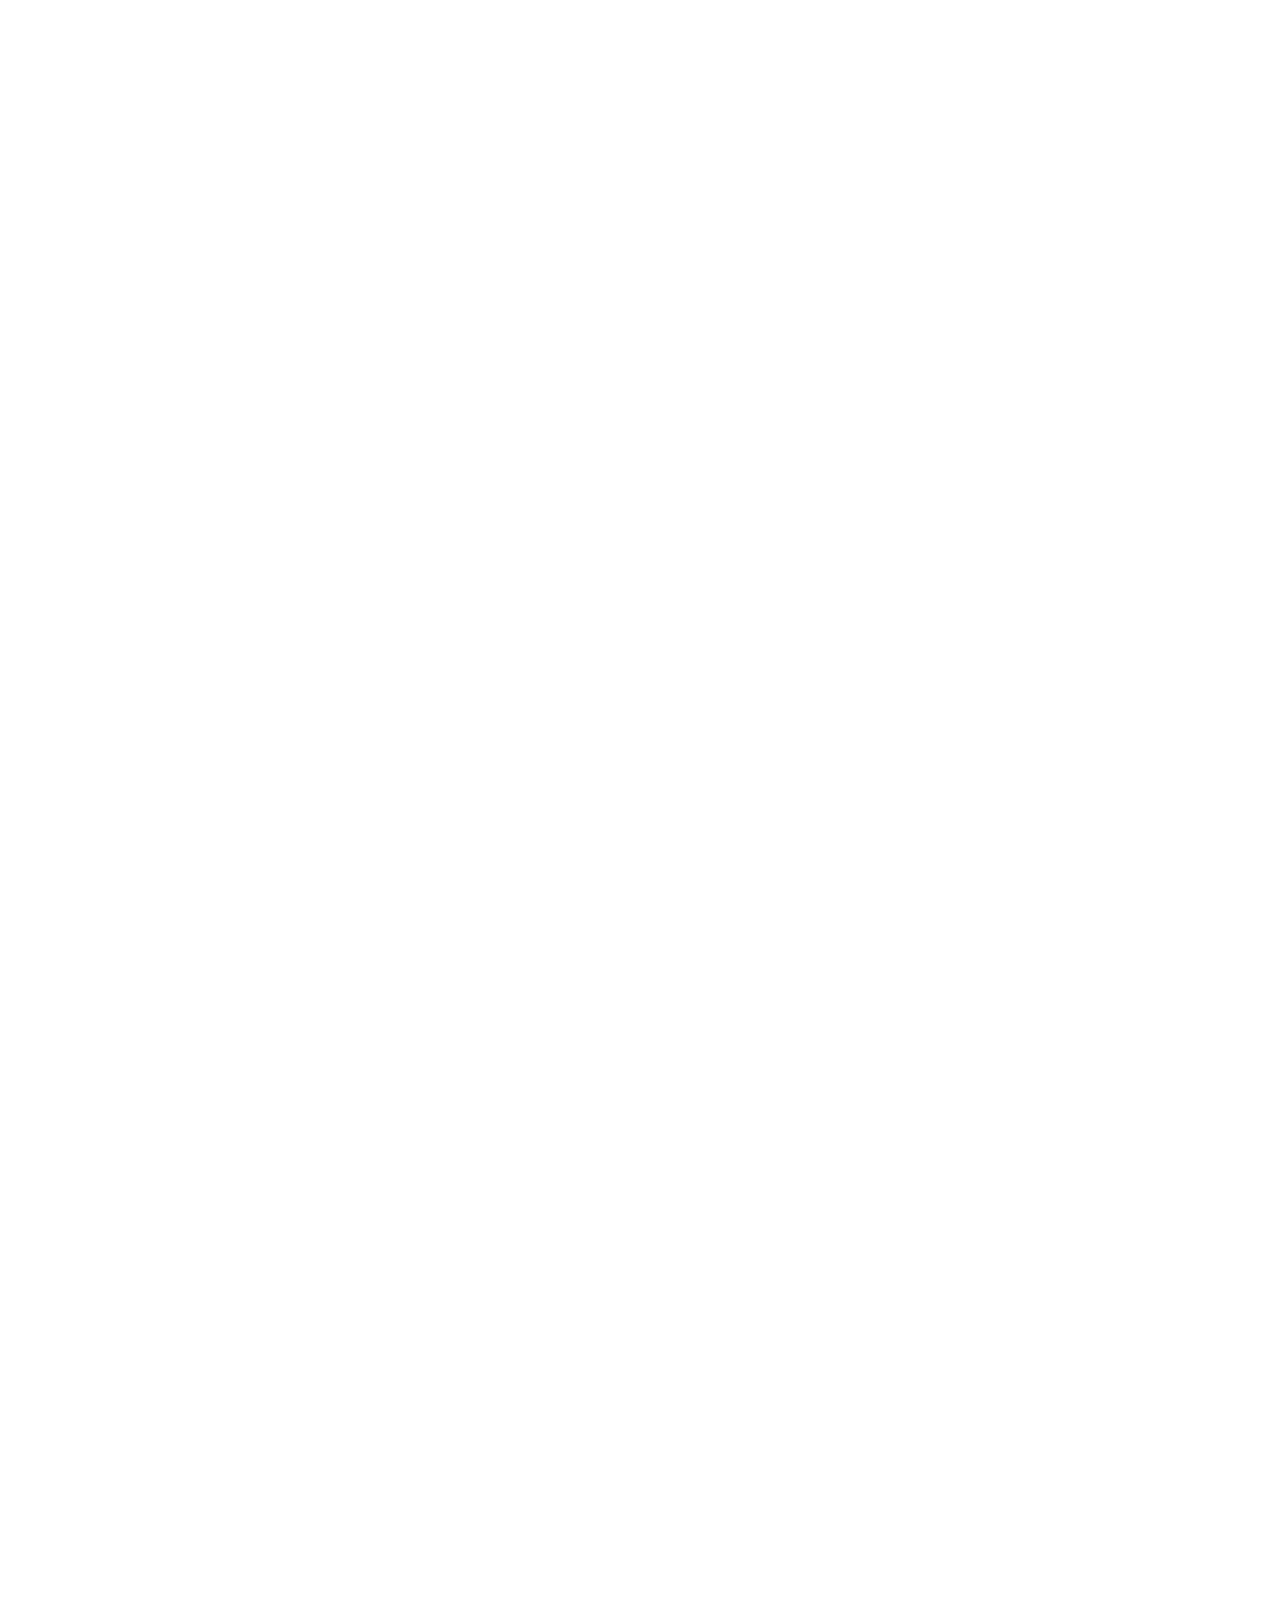
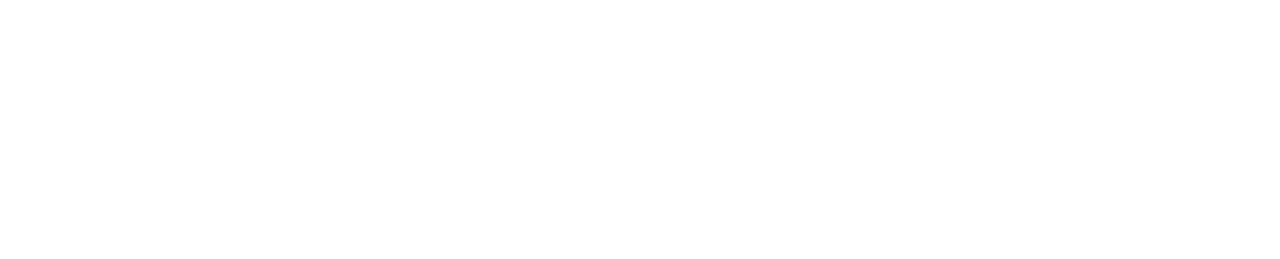
==== commit 490e8e51: "Alterações do Aonde estamos e centralização de textos de contato" ====
--- a/index.html
+++ b/index.html
@@ -209,7 +209,7 @@
         <div class="row g-5">
           <div class="col-lg-12">
             <div class=" text-center position-relative h-100 wow fadeIn" data-wow-delay="0.1s">
-              <img class="justify-content-center mb-4 pb-3 img-fluid" src="img/Vermelho.svg" alt="">
+              <img class="justify-content-center mb-4 pb-3 img-fluid" style="width: 600px;" src="img/Vermelho.svg" alt="">
             </div>
           </div>
           <div class="col-lg-12 ">
@@ -445,23 +445,32 @@
           <h1 class="mb-5"><strong>Cadastre-se e garanta condições exclusivas</strong></h1>
         </div>
         <div class="row g-4">
-          <div class="col-md-12 mb-3">
+          <div class="col-md-6 mb-3" >
+            <img src="img/contato.png" class="img-fluid" style="border-radius: 20px;" alt="">
+          </div>
+          <div class="col-md-6 mb-3">
             <div class="wow fadeInUp" data-wow-delay="0.2s">
               <form action="https://formsubmit.co/guilhermelara.developer@outlook.com" method="POST">
                 <div class="row g-3">
-                  <div class="col-md-3">
+                  <div class="col-md-12">
                     <div class="form-floating">
                       <input type="text" class="form-control" id="name" name="Nome" placeholder="Nome" required>
                       <label for="name">Seu Nome</label>
                     </div>
                   </div>
-                  <div class="col-3">
+                  <div class="col-md-12">
+                    <div class="form-floating">
+                      <input type="text" class="form-control" id="cidade" name="Cidade" placeholder="Cidade" required>
+                      <label for="name">Cidade</label>
+                    </div>
+                  </div>
+                  <div class="col-md-12">
                     <div class="form-floating">
                       <input type="tel" class="form-control" id="subject" name="Assunto" placeholder="Assunto" required>
                       <label for="subject">Whatsapp</label>
                     </div>
                   </div>
-                  <div class="col-md-6">
+                  <div class="col-md-12">
                     <div class="form-floating">
                       <input type="email" class="form-control" name="Email" id="email" placeholder="Email" required>
                       <label for="email">Email</label>
@@ -479,6 +488,7 @@
               </form>
             </div>
           </div>
+        </div>
         </div>
         <br>
        
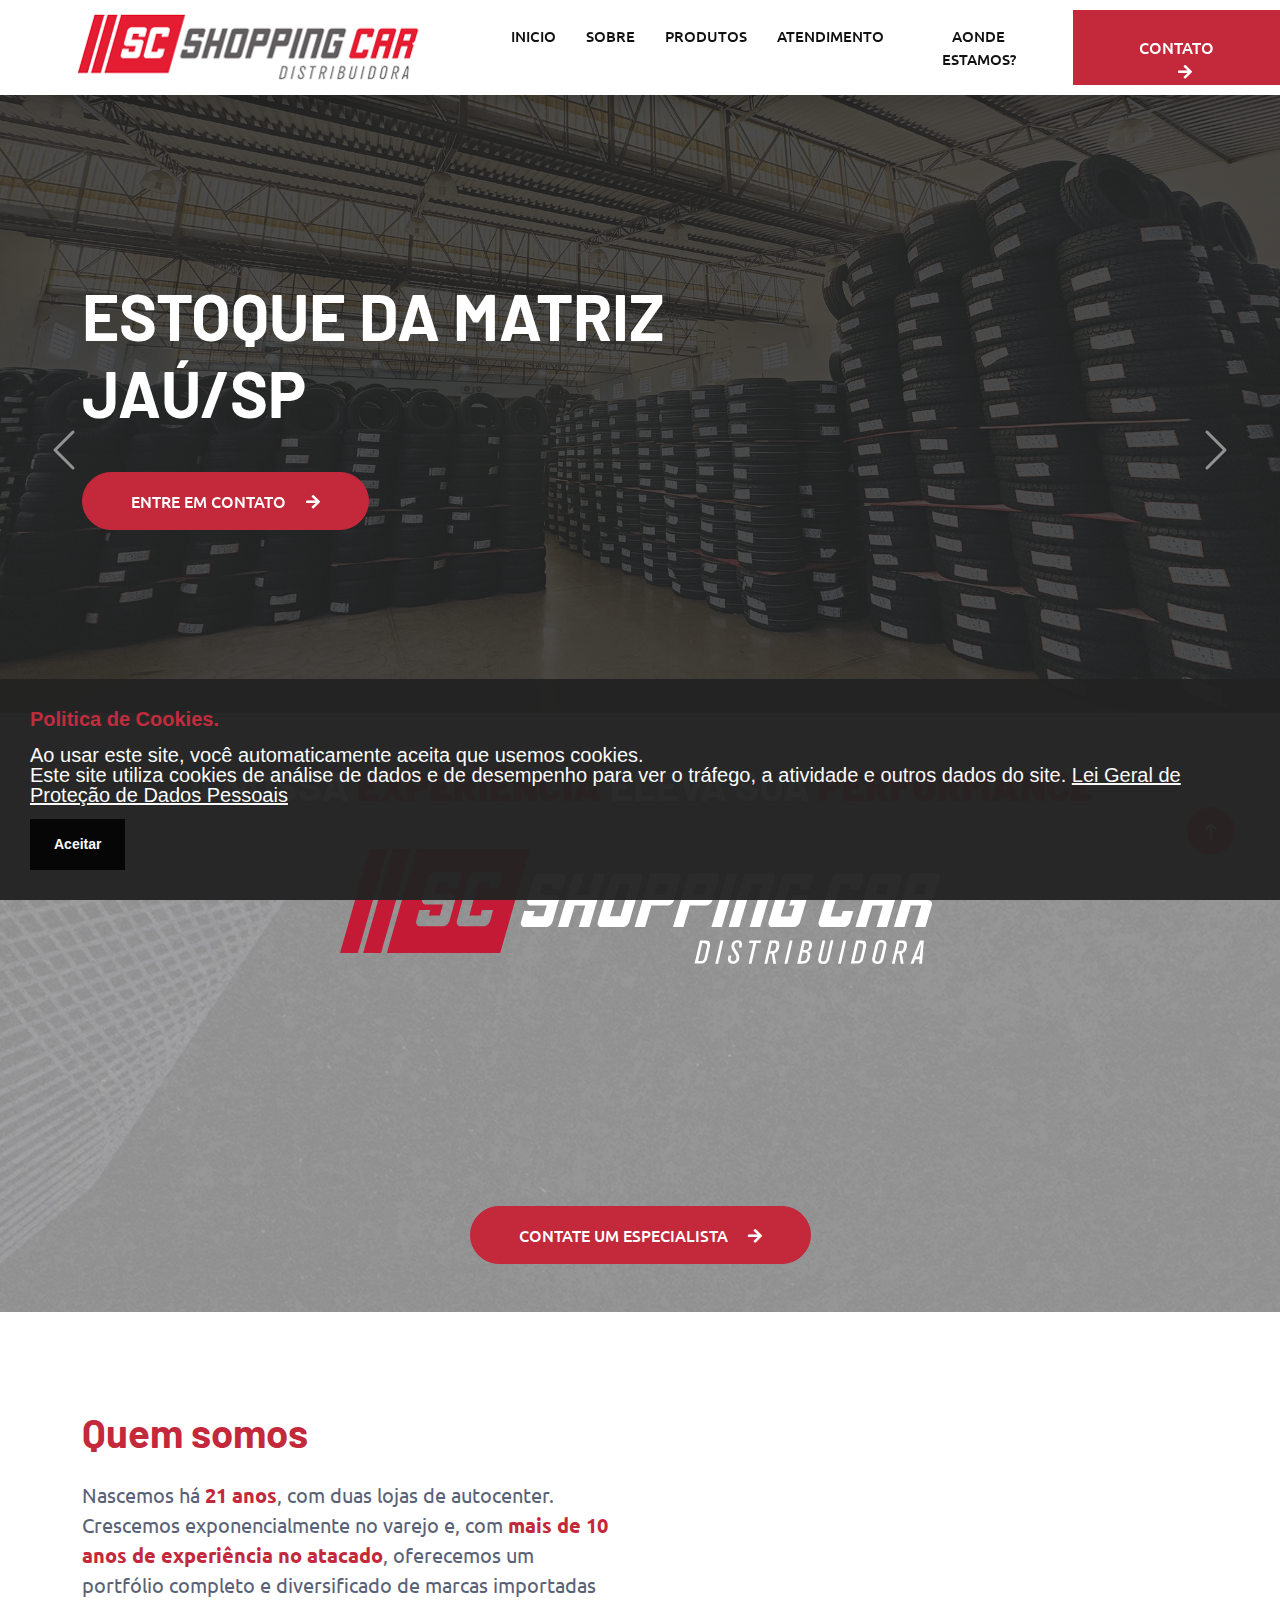
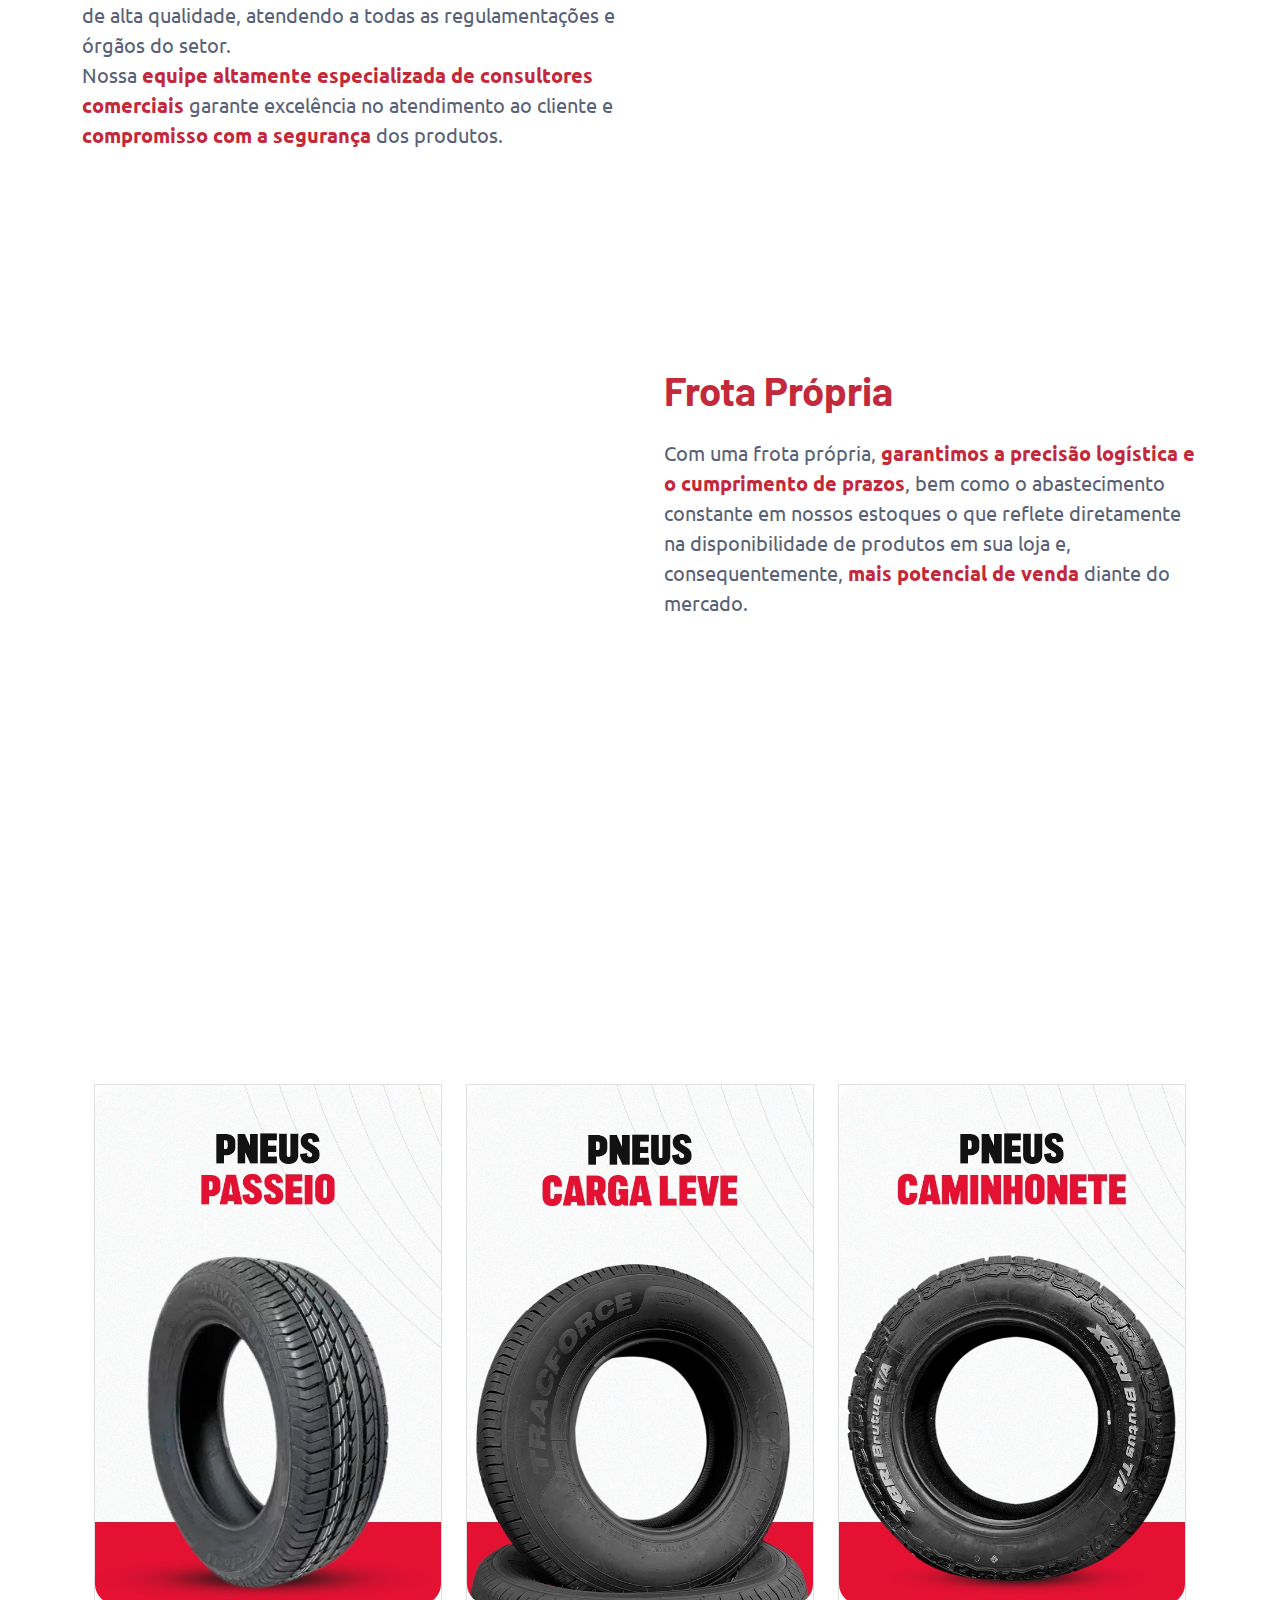
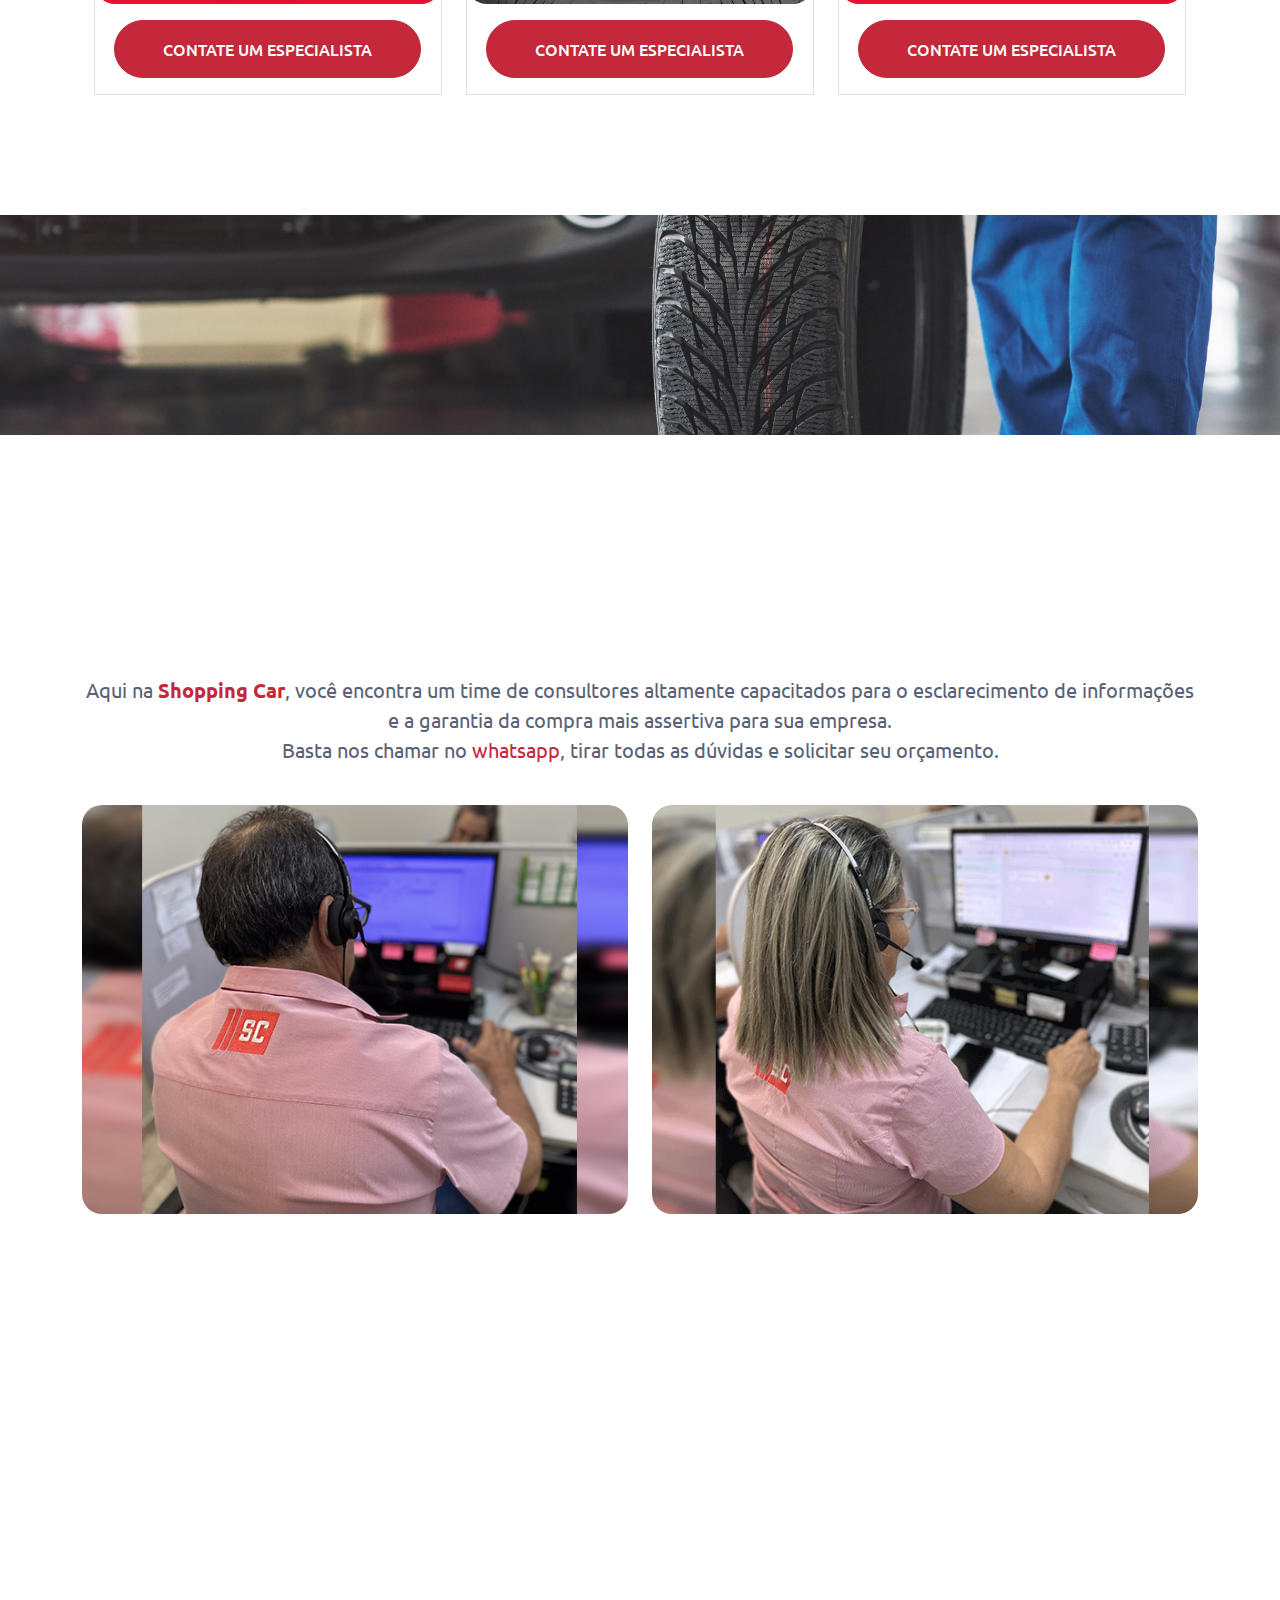
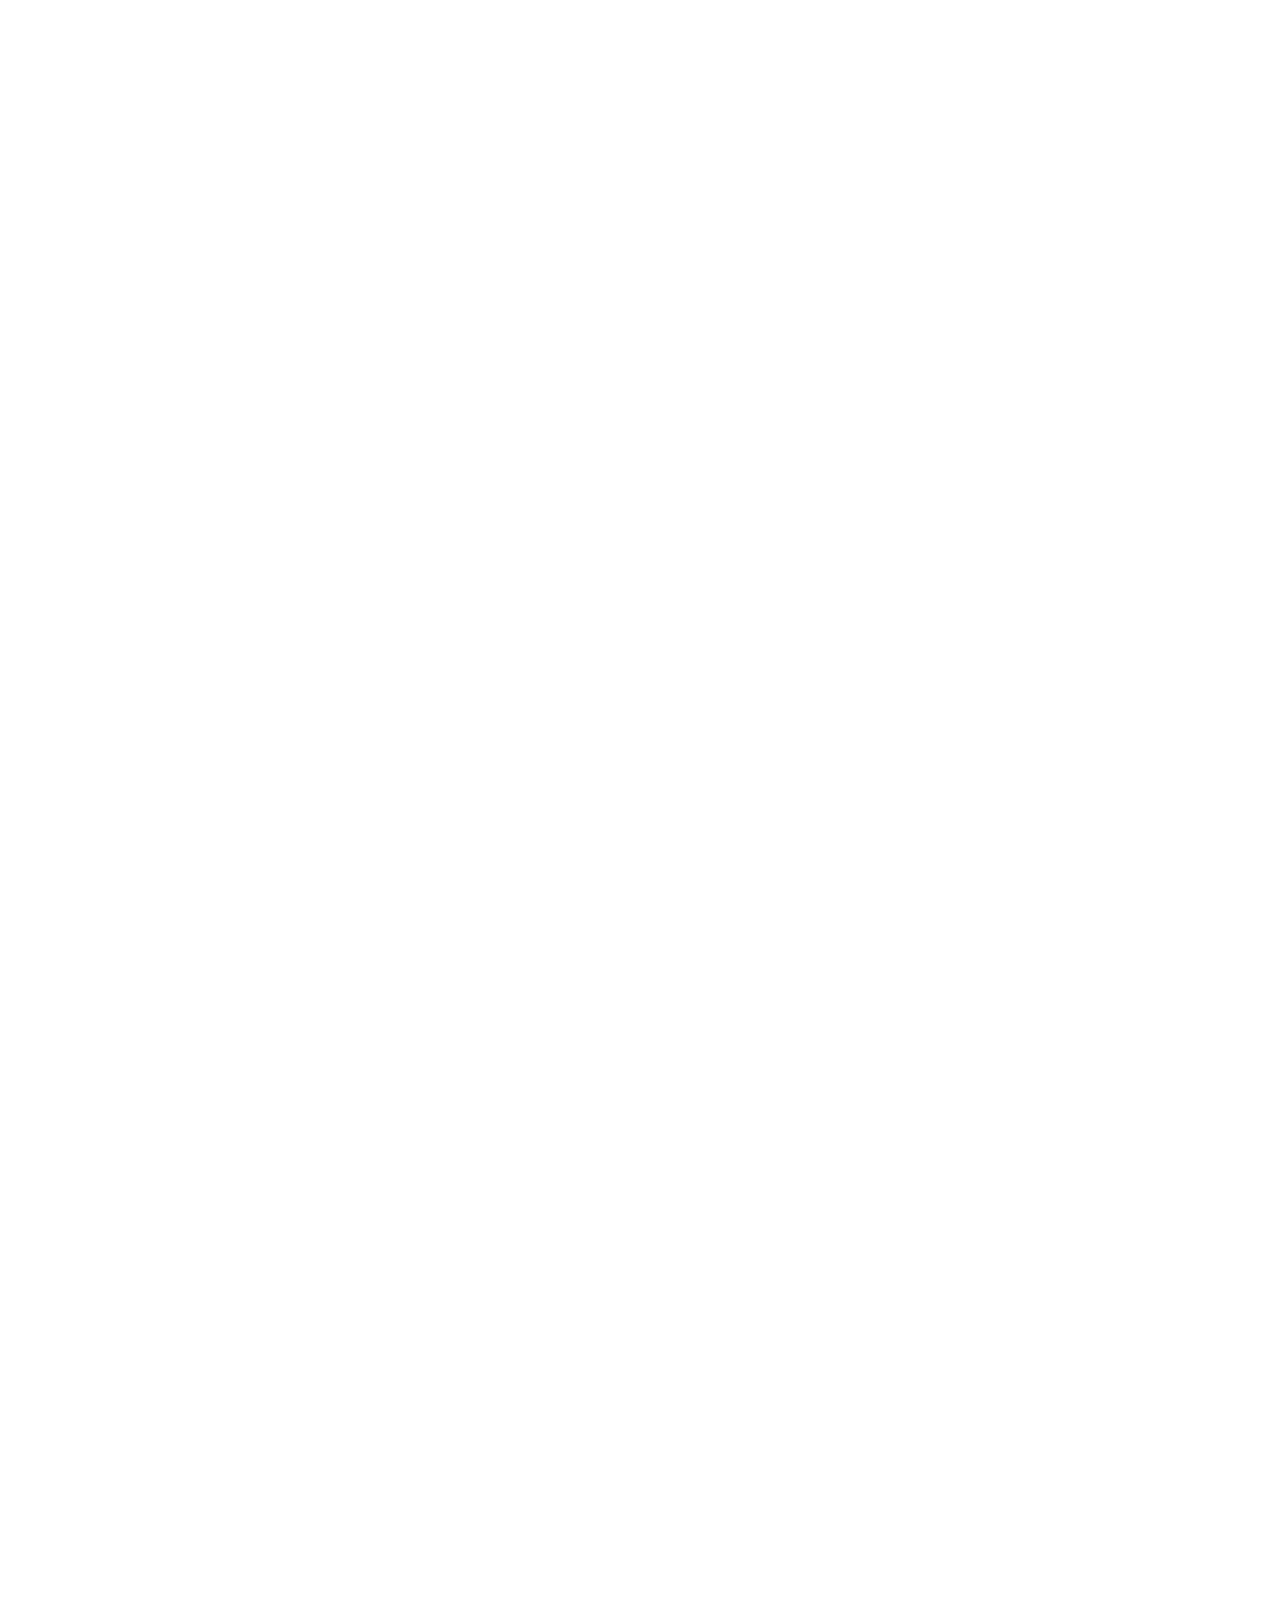
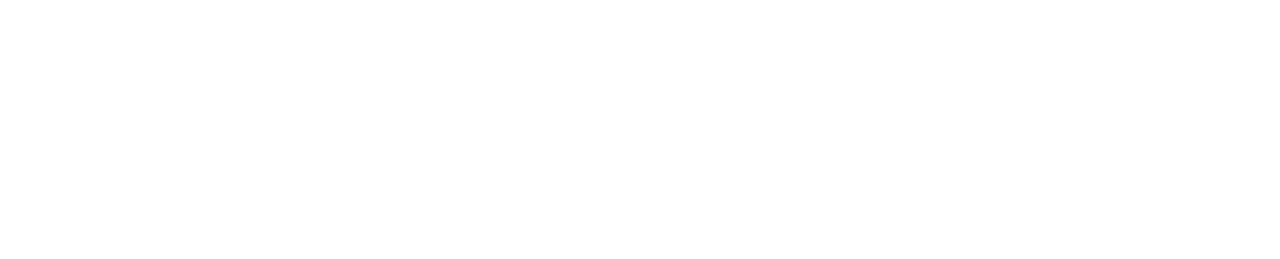
==== commit 7da344ef: "Alterações do Aonde estamos e centralização de textos de contato" ====
--- a/index.html
+++ b/index.html
@@ -445,9 +445,7 @@
           <h1 class="mb-5"><strong>Cadastre-se e garanta condições exclusivas</strong></h1>
         </div>
         <div class="row g-4">
-          <div class="col-md-6 mb-3" >
-            <img src="img/contato.png" class="img-fluid" style="border-radius: 20px;" alt="">
-          </div>
+         
           <div class="col-md-6 mb-3">
             <div class="wow fadeInUp" data-wow-delay="0.2s">
               <form action="https://formsubmit.co/guilhermelara.developer@outlook.com" method="POST">
@@ -487,6 +485,9 @@
                 </div>
               </form>
             </div>
+          </div>
+          <div class="col-md-6 mb-3" >
+            <img src="img/contato.png" class="img-fluid" style="border-radius: 20px;" alt="">
           </div>
         </div>
         </div>
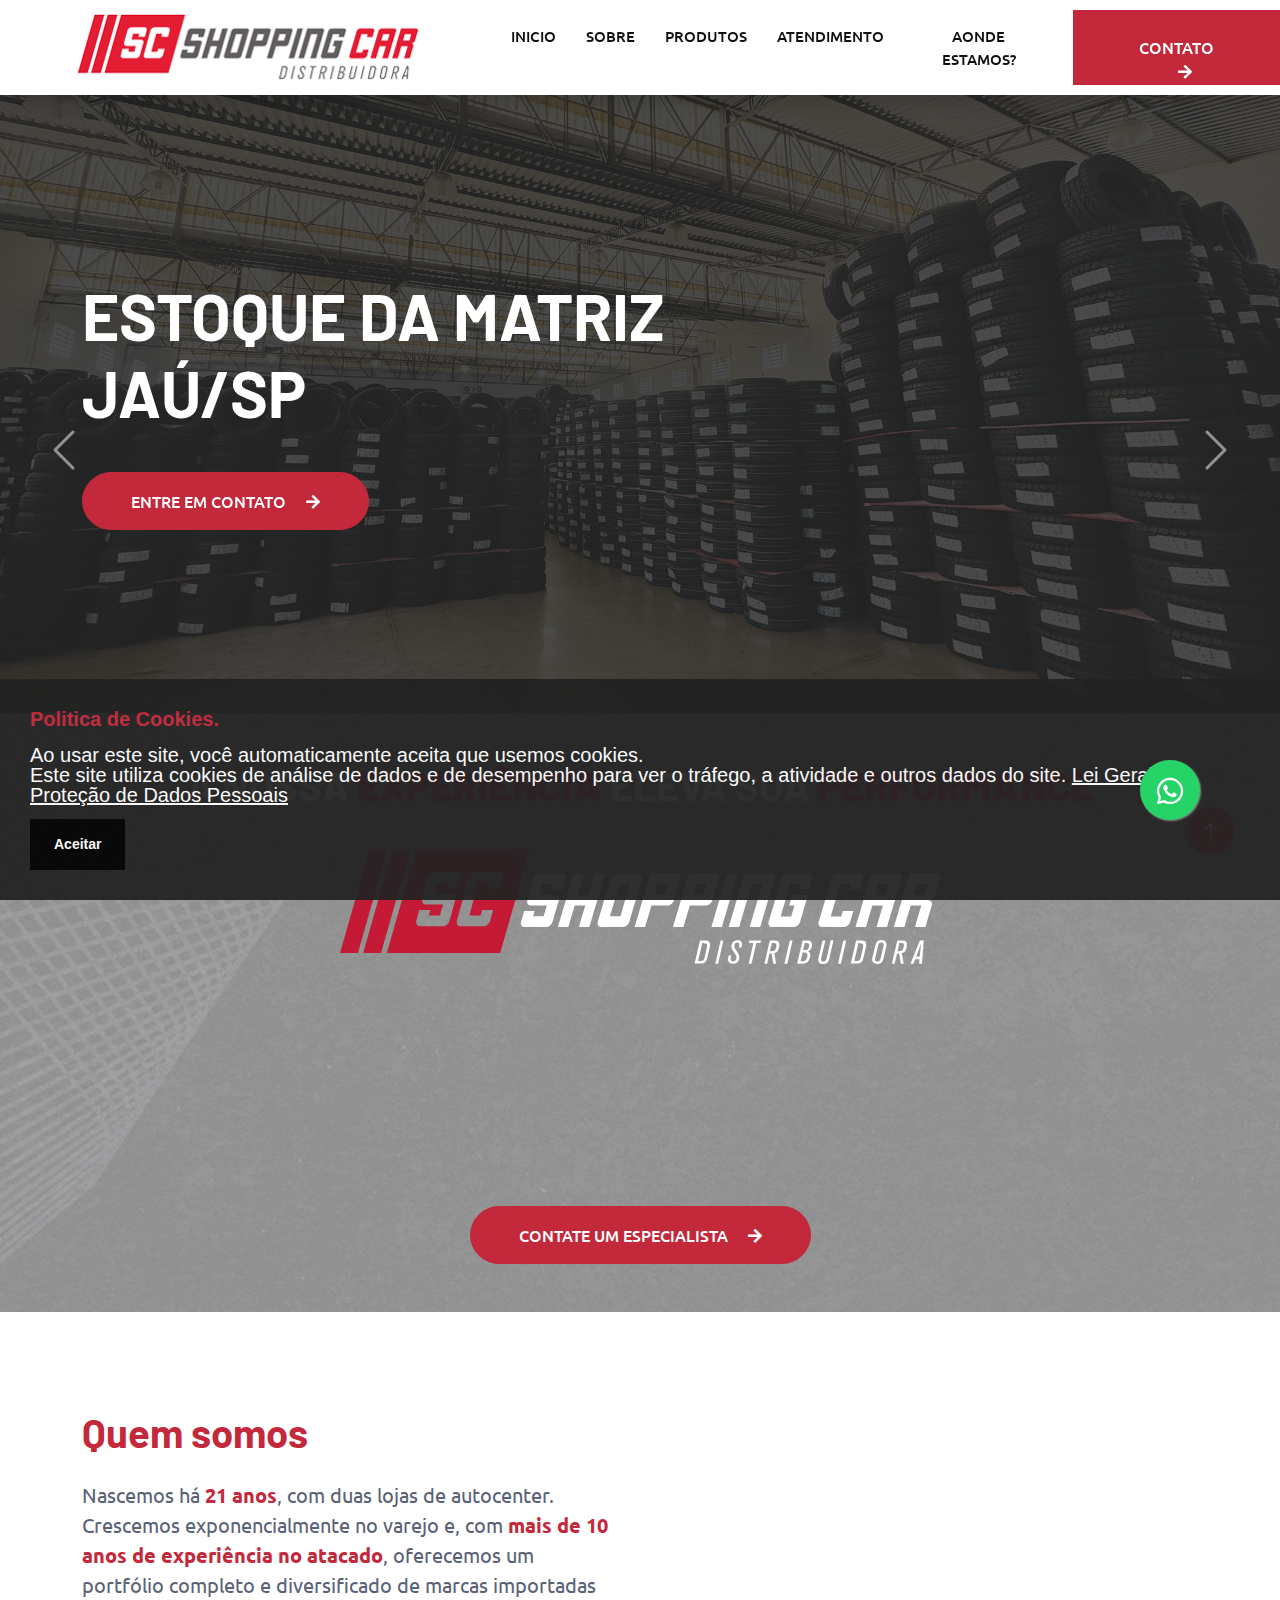
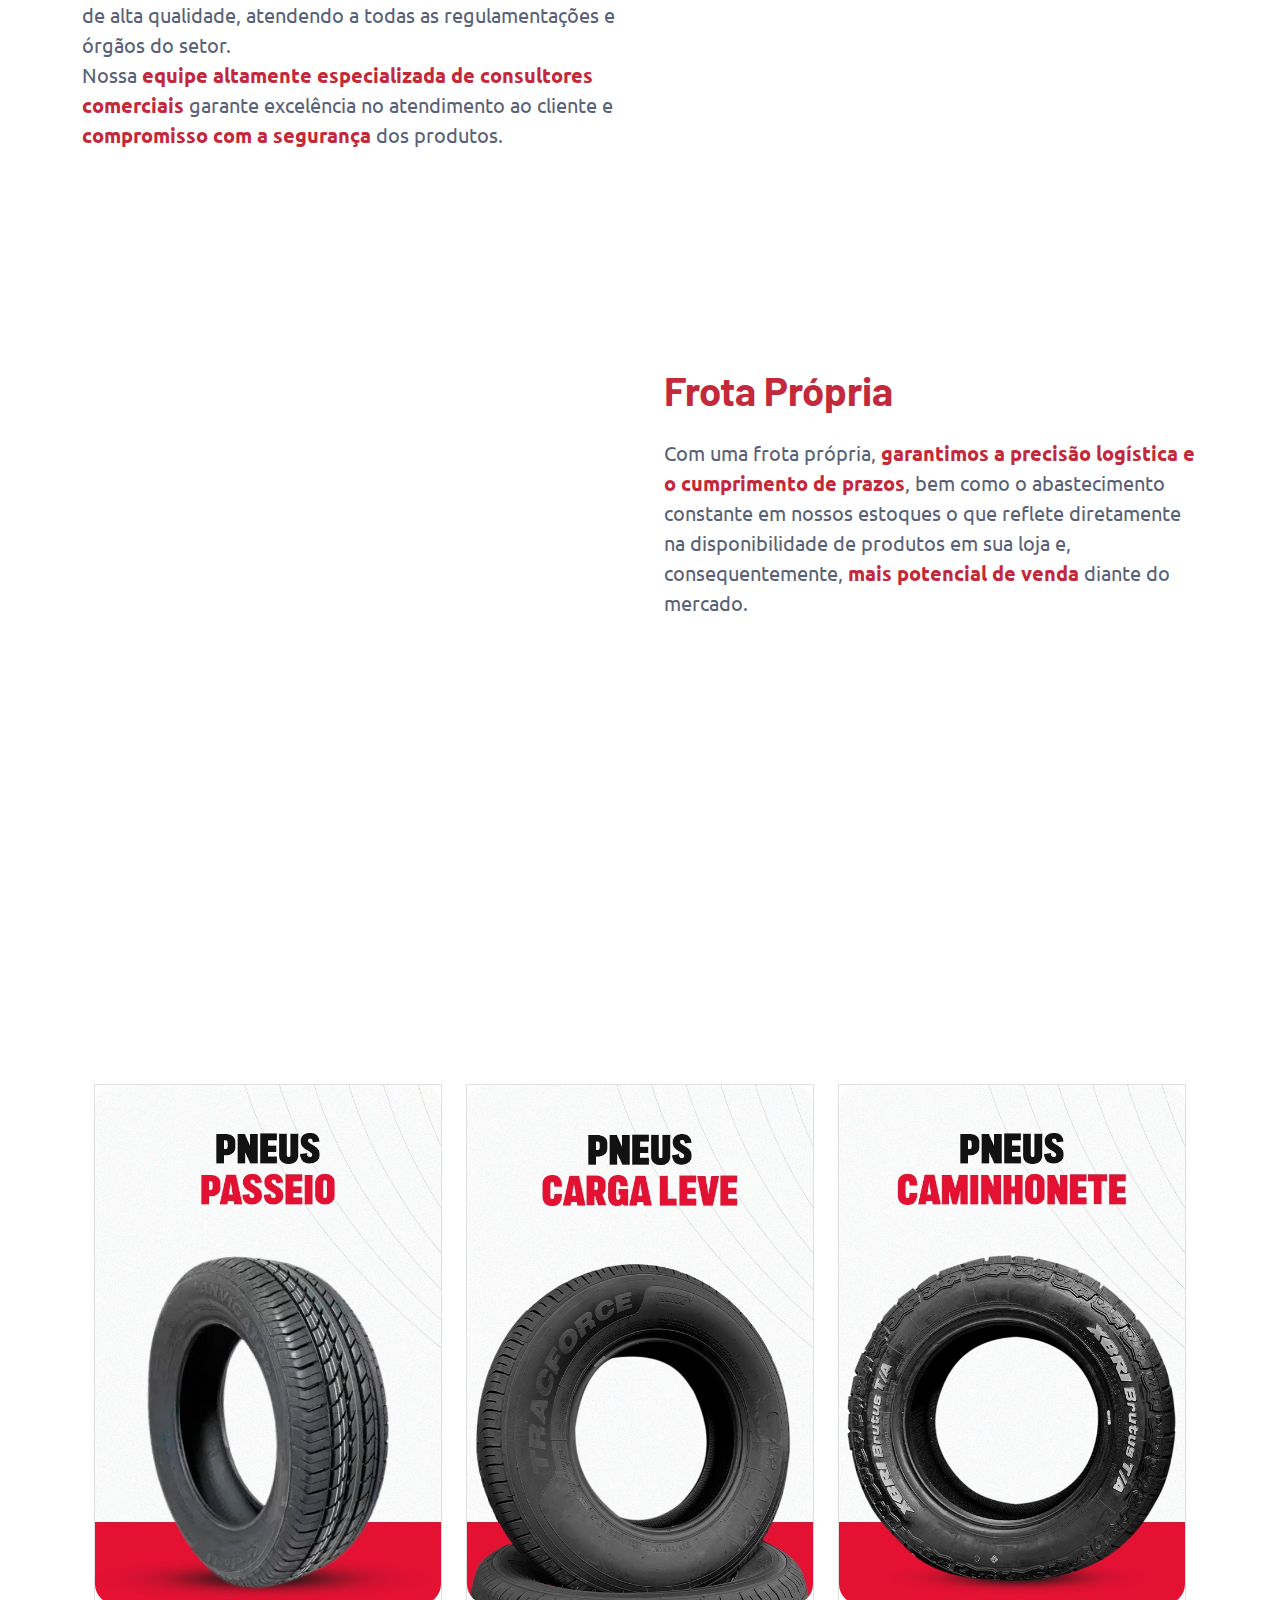
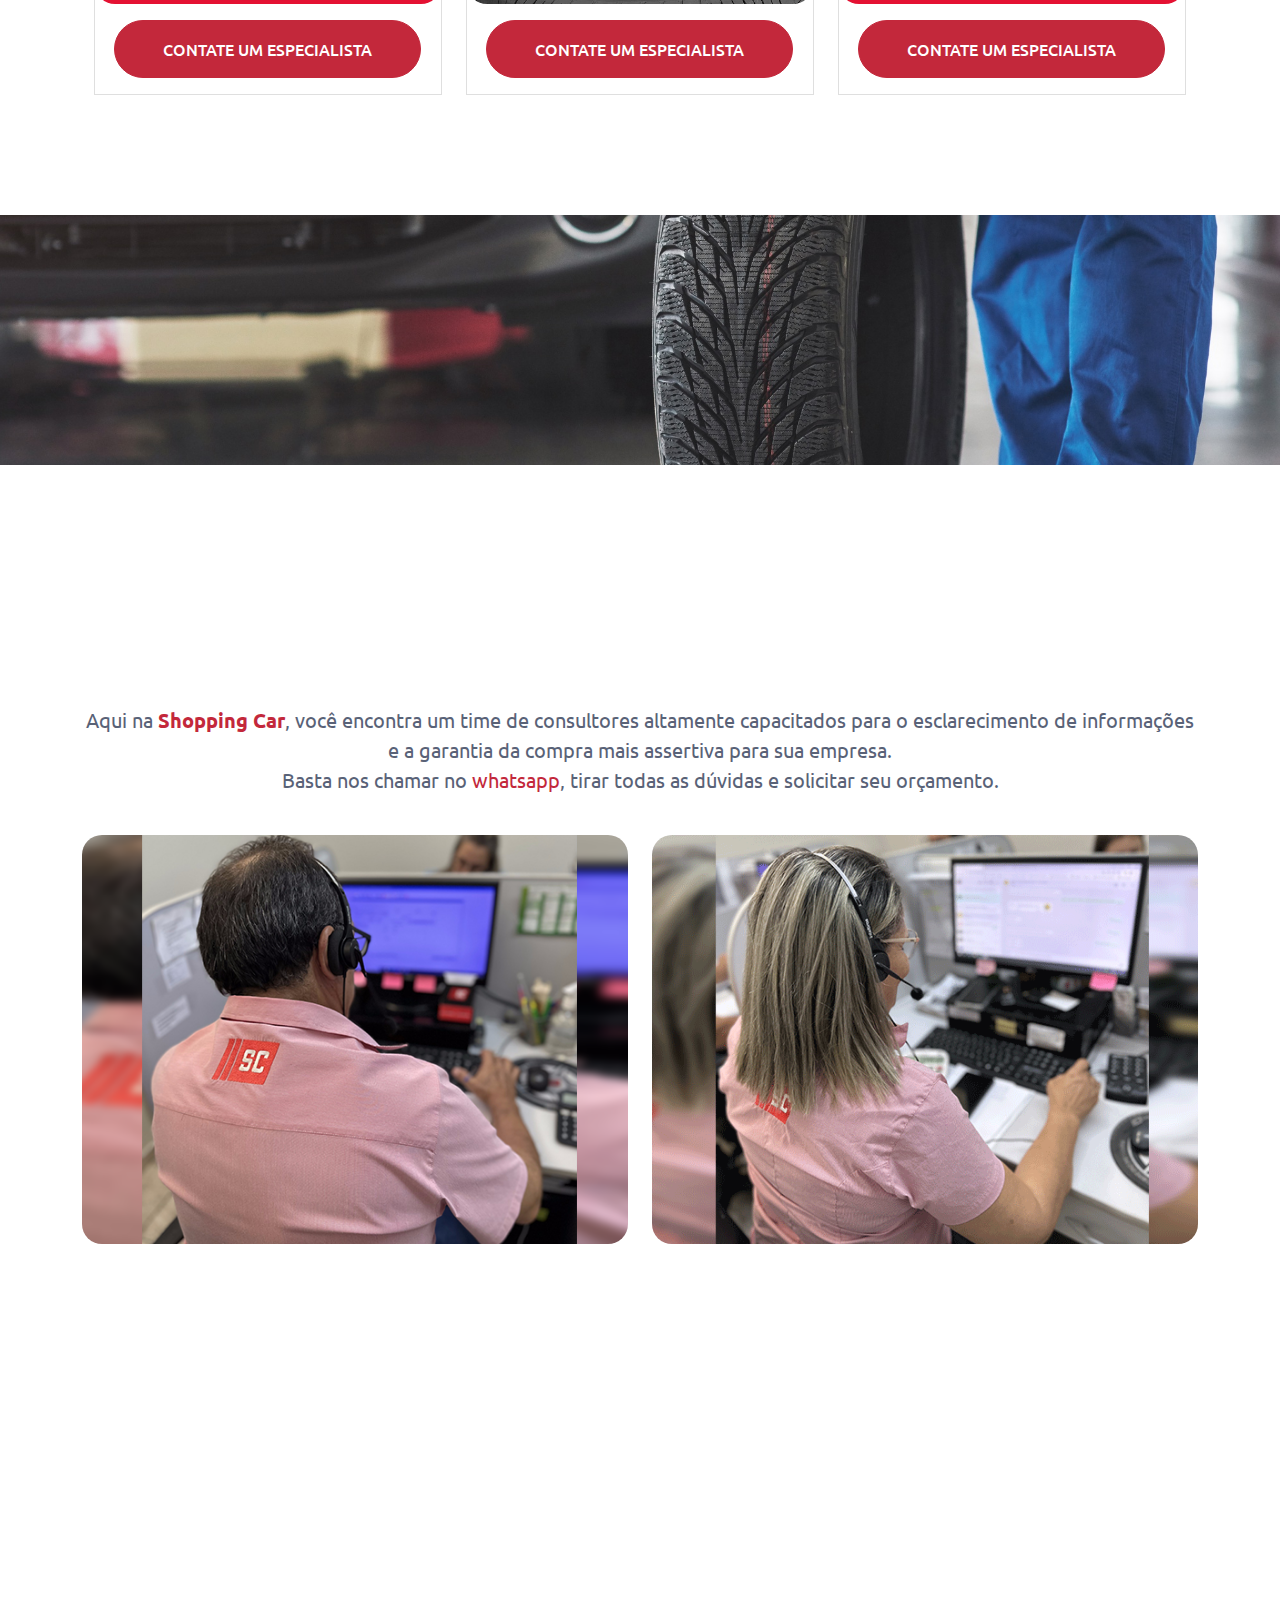
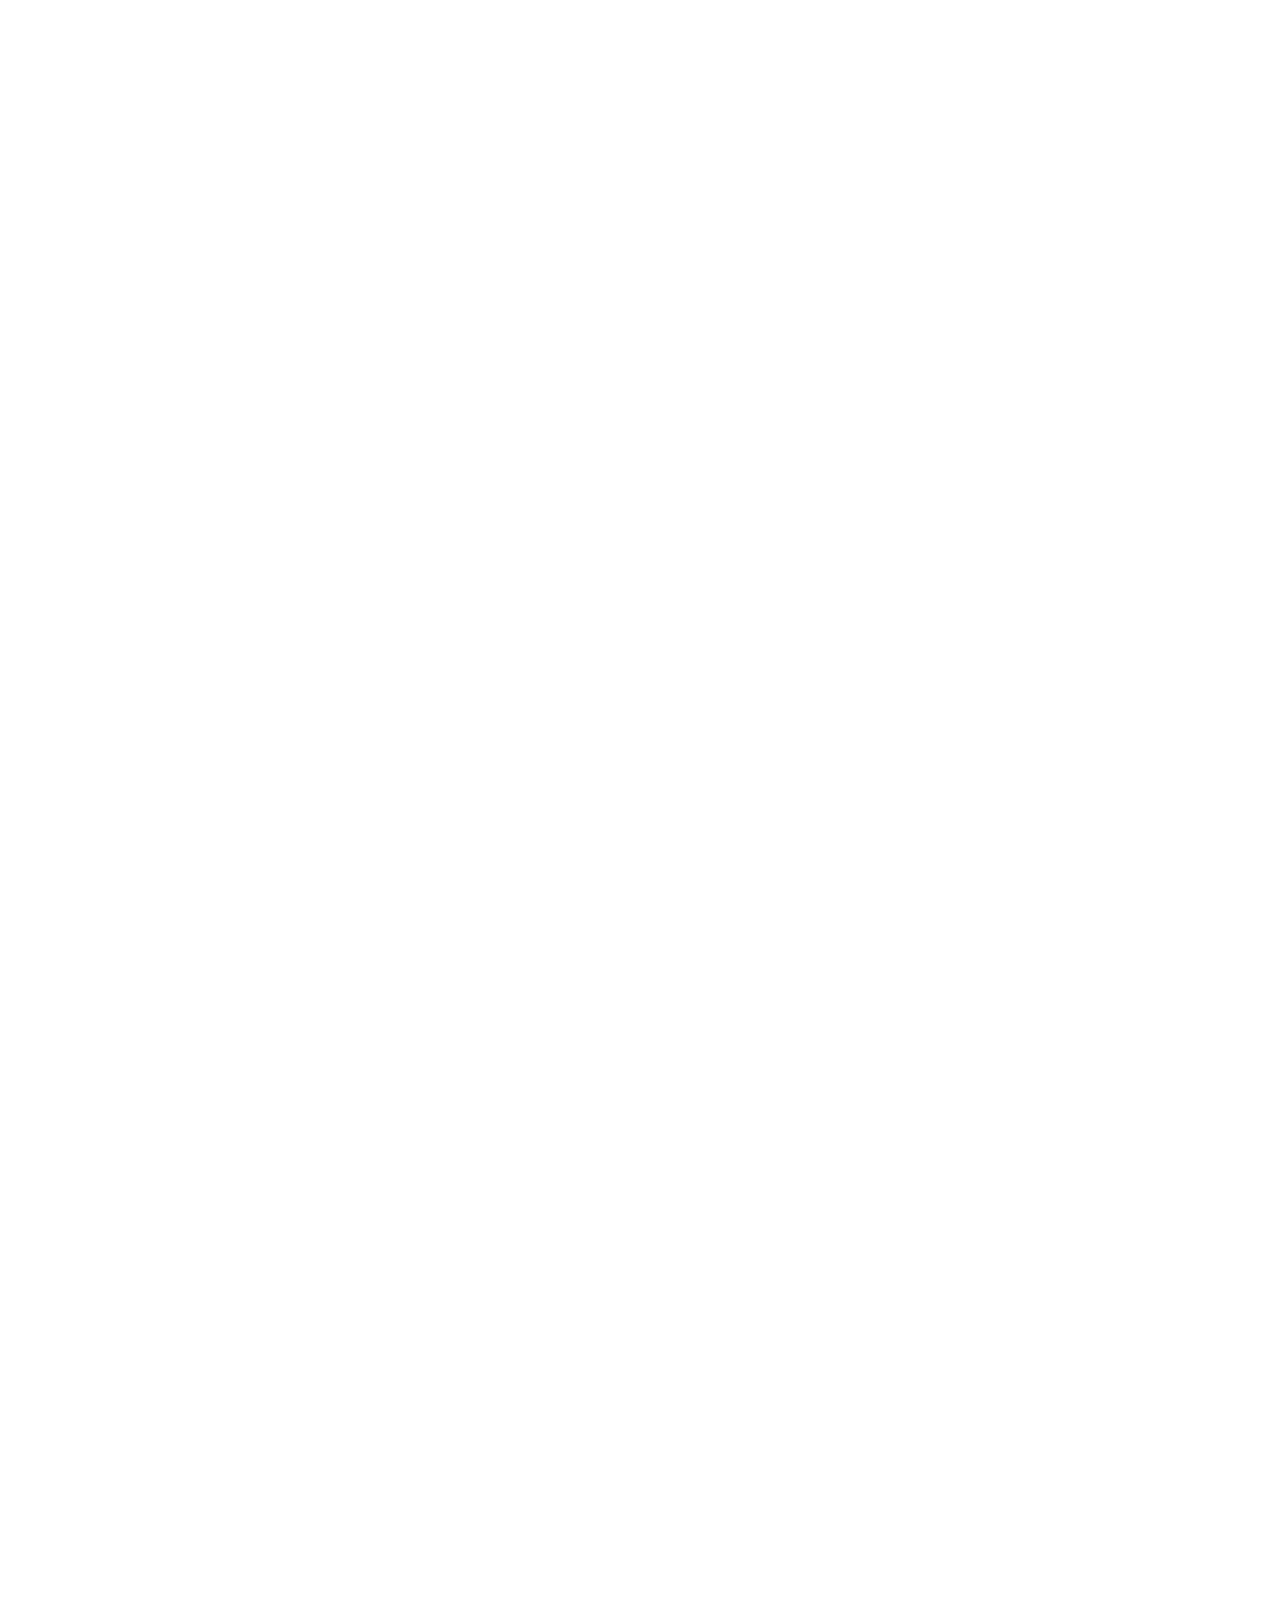
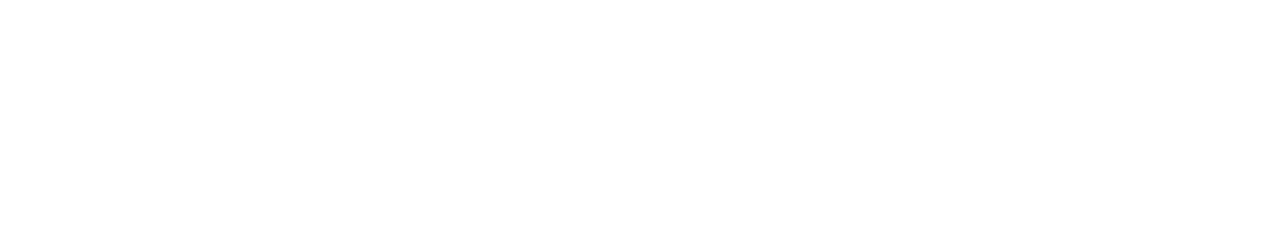
==== commit 5c6527f4: "Alterações do Aonde estamos e centralização de textos de contato" ====
--- a/index.html
+++ b/index.html
@@ -369,25 +369,30 @@
     <div class="container-fluid fact bg-dark my-5 py-5">
       <div class="container">
         <div class="row g-4">
-          <div class="col-md-6 col-lg-3 text-center wow fadeIn" data-wow-delay="0.1s">
-            <i class="fa fa-check fa-2x text-white mb-3"></i>
-            <h2 class="text-white mb-2" data-toggle="counter-up">21</h2>
-            <p class="text-white mb-0">Anos de Experiencia</p>
-          </div>
-          <div class="col-md-6 col-lg-3 text-center wow fadeIn" data-wow-delay="0.3s">
+          <div class="col-md-6 col-lg-2 text-center wow fadeIn" data-wow-delay="0.1s">
+            <i class="fas fa-graduation-cap fa-2x text-white mb-3"></i>
+            <h2 class="text-white mb-2"data-toggle="counter-up" >+20</h2>
+            <p class="text-white mb-0">Anos de Experiência</p>
+          </div>
+          <div class="col-md-6 col-lg-2 text-center wow fadeIn" data-wow-delay="0.3s">
+            <i class="fa fa-car fa-2x text-white mb-3"></i>
+            <h2 class="text-white mb-2" data-toggle="counter-up">+1000</h2>
+            <p class="text-white mb-0">Pneus Vendidos</p>
+          </div>
+          <div class="col-md-6 col-lg-2 text-center wow fadeIn" data-wow-delay="0.5s">
             <i class="fa fa-users-cog fa-2x text-white mb-3"></i>
-            <h2 class="text-white mb-2" data-toggle="counter-up">+100</h2>
-            <p class="text-white mb-0">Técnicos Especializados</p>
-          </div>
-          <div class="col-md-6 col-lg-3 text-center wow fadeIn" data-wow-delay="0.5s">
-            <i class="fa fa-users fa-2x text-white mb-3"></i>
-            <h2 class="text-white mb-2" data-toggle="counter-up">+5000</h2>
+            <h2 class="text-white mb-2" data-toggle="counter-up">+2400</h2>
             <p class="text-white mb-0">Clientes Satisfeitos</p>
           </div>
-          <div class="col-md-6 col-lg-3 text-center wow fadeIn" data-wow-delay="0.7s">
-            <i class="fa fa-car fa-2x text-white mb-3"></i>
-            <h2 class="text-white mb-2" data-toggle="counter-up">+2000</h2>
-            <p class="text-white mb-0">Reparos</p>
+          <div class="col-md-6 col-lg-2 text-center wow fadeIn" data-wow-delay="0.6s">
+            <i class="fas fa-handshake fa-2x text-white mb-3"></i>
+            <h2 class="text-white mb-2" data-toggle="counter-up">+43.000</h2>
+            <p class="text-white mb-0">Vendas Realizadas</p>
+          </div>
+          <div class="col-md-6 col-lg-2 text-center wow fadeIn" data-wow-delay="0.7s">
+            <i class="	fas fa-broadcast-tower fa-2x text-white mb-3"></i>
+            <h2 class="text-white mb-2" data-toggle="counter-up">+300</h2>
+            <p class="text-white mb-0">Cidades Atendidas</p>
           </div>
         </div>
       </div>
@@ -512,19 +517,15 @@
             <p class="mb-2">
               <i class="fa fa-phone-alt me-3"></i>(14) 3418-9700
             </p>
-            <p class="mb-2">
-              <i class="fa fa-envelope me-3"></i>info@example.com
-            </p>
+            
             <div class="d-flex pt-2">
-              <a class="btn btn-outline-light btn-social" href="">
+              <a class="btn btn-outline-light btn-social" href="https://www.facebook.com/shoppingcar.distribuidora">
                 <i class="fab fa-facebook-f"></i>
               </a>
-              <a class="btn btn-outline-light btn-social" href="">
+              <a class="btn btn-outline-light btn-social" href="https://www.instagram.com/shoppingcar.distribuidora/">
                 <i class="fab fa-instagram"></i>
               </a>
-              <a class="btn btn-outline-light btn-social" href="">
-                <i class="fab fa-linkedin-in"></i>
-              </a>
+               
             </div>
           </div>
           <div class="col-lg-3 col-md-6">
@@ -535,9 +536,7 @@
             <p class="mb-2">
               <i class="fa fa-phone-alt me-3"></i>(15) 3318-8319
             </p>
-            <p class="mb-2">
-              <i class="fa fa-envelope me-3"></i>info@example.com
-            </p>
+           
           </div>
           <div class="col-lg-3 col-md-6">
             <h4 class="text-light mb-4">Institucional</h4>
@@ -572,7 +571,10 @@
     <i class="fab fa-whatsapp my-float"></i>
     </a>
      -->
-    <!-- Back to Top -->
+    <!-- Back to Top --><a href="https://api.whatsapp.com/send?1=pt_BR&phone=5514999081667" style="position:fixed;width:60px;height:60px;bottom:80px;right:80px;background-color:#25d366;color:#FFF;border-radius:50px;text-align:center;font-size:30px;box-shadow: 1px 1px 2px #888;
+  z-index:1000;" target="_blank">
+<i style="margin-top:16px" class="fab fa-whatsapp	"></i>
+</a>
     <a href="#" class="btn btn-style btn-lg btn-primary btn-lg-square back-to-top">
       <i class="bi bi-arrow-up"></i>
     </a>
